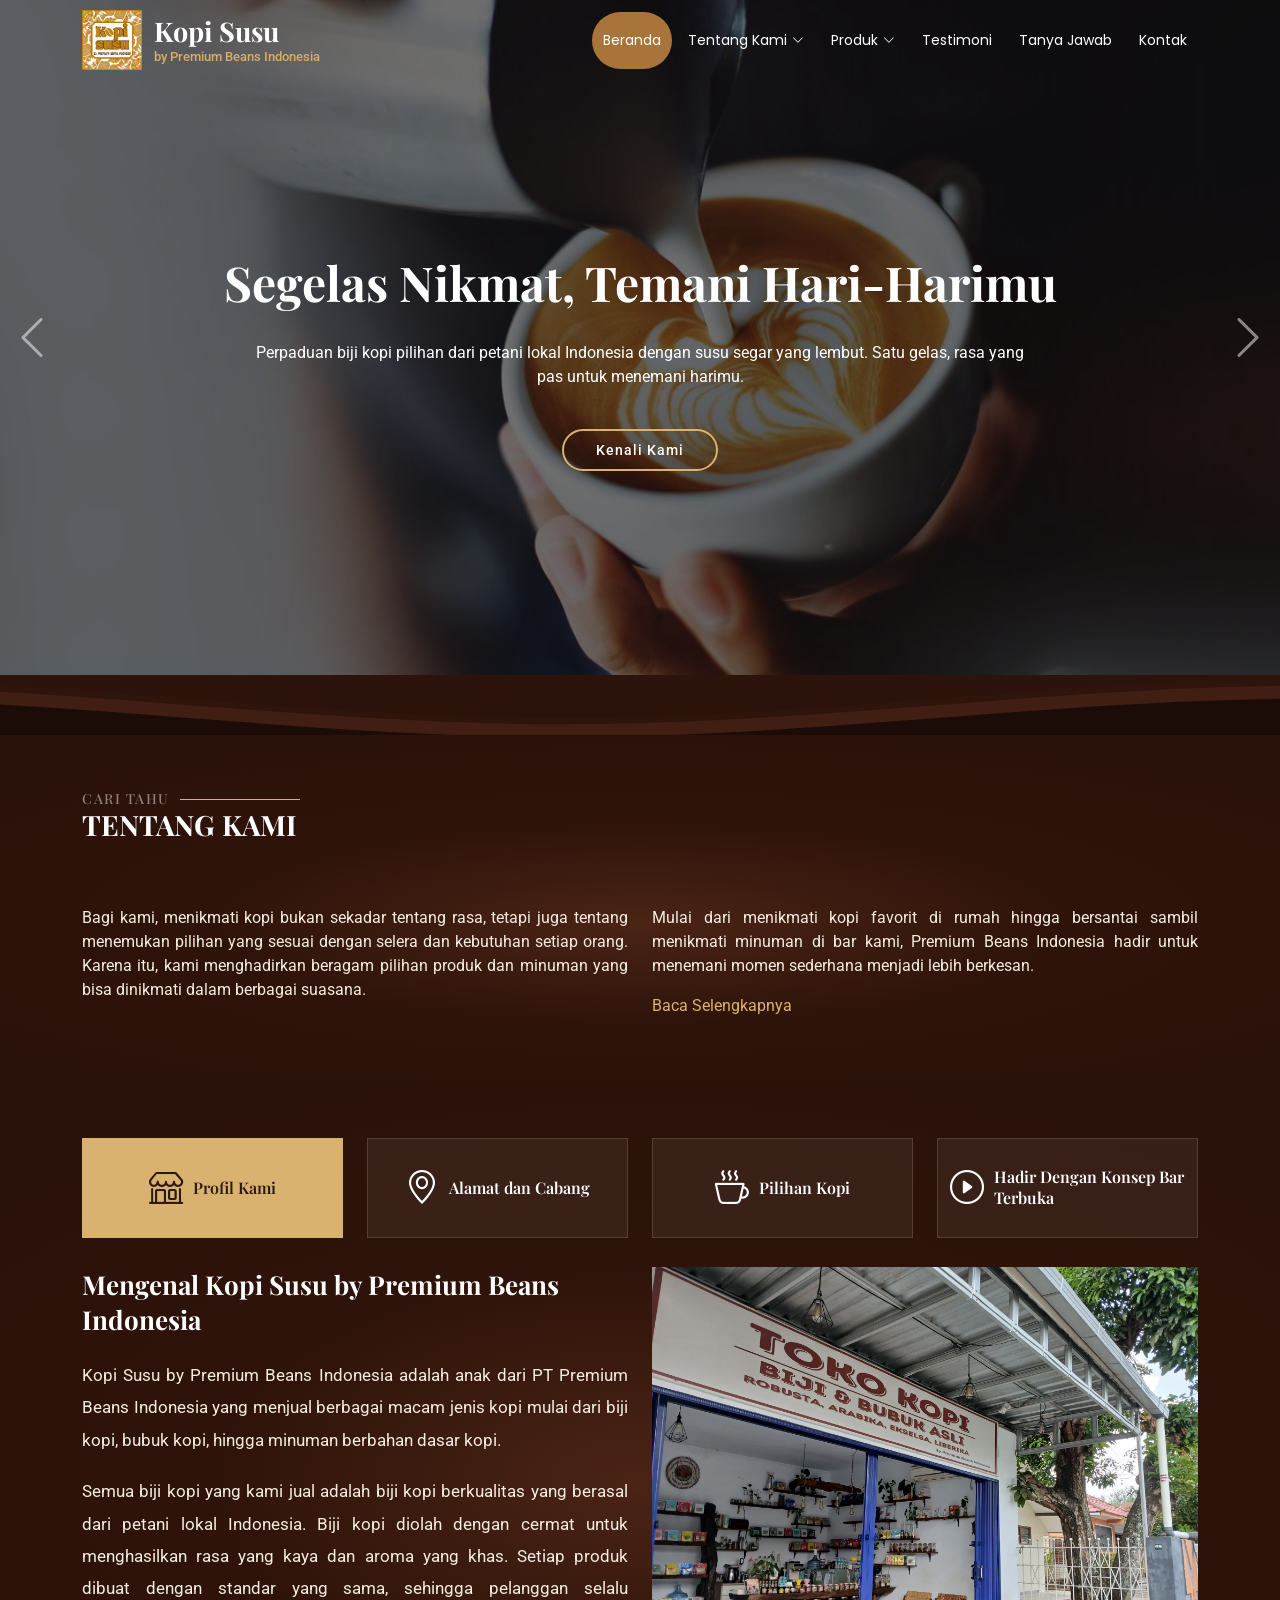
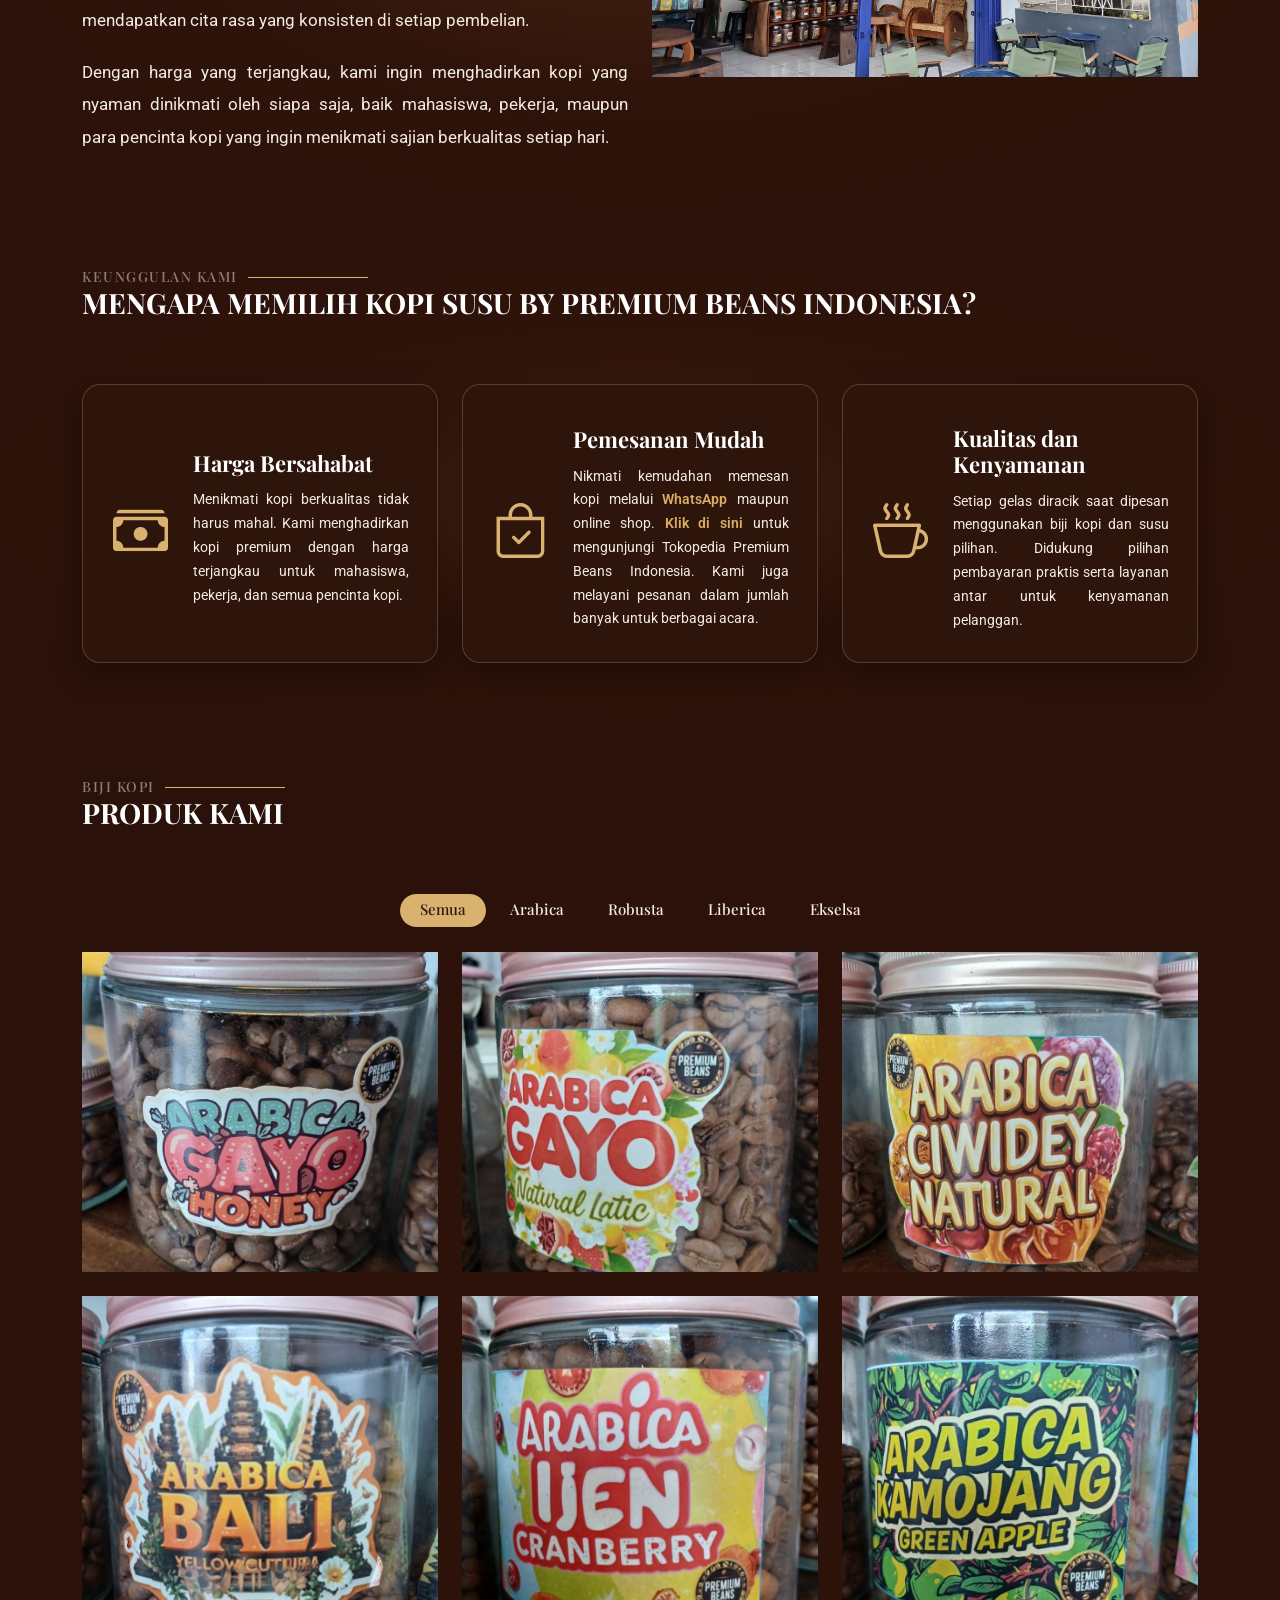
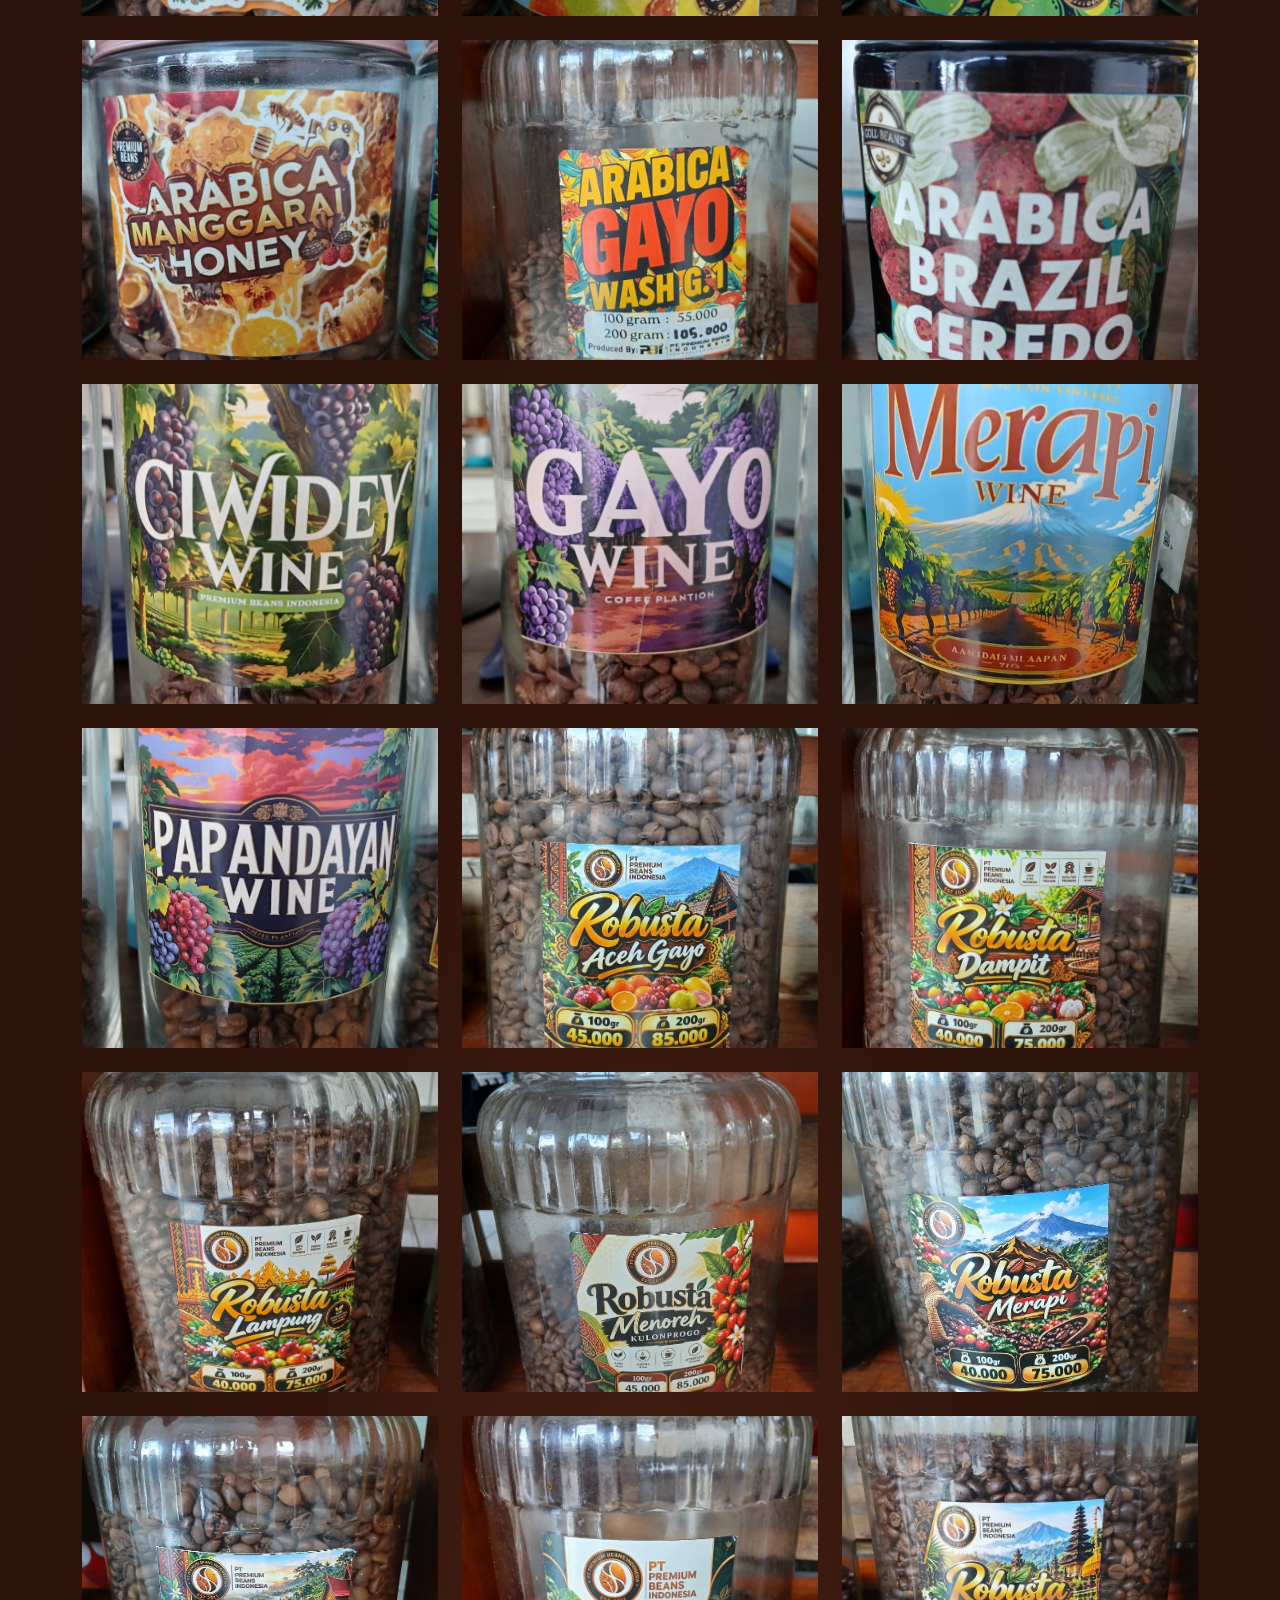
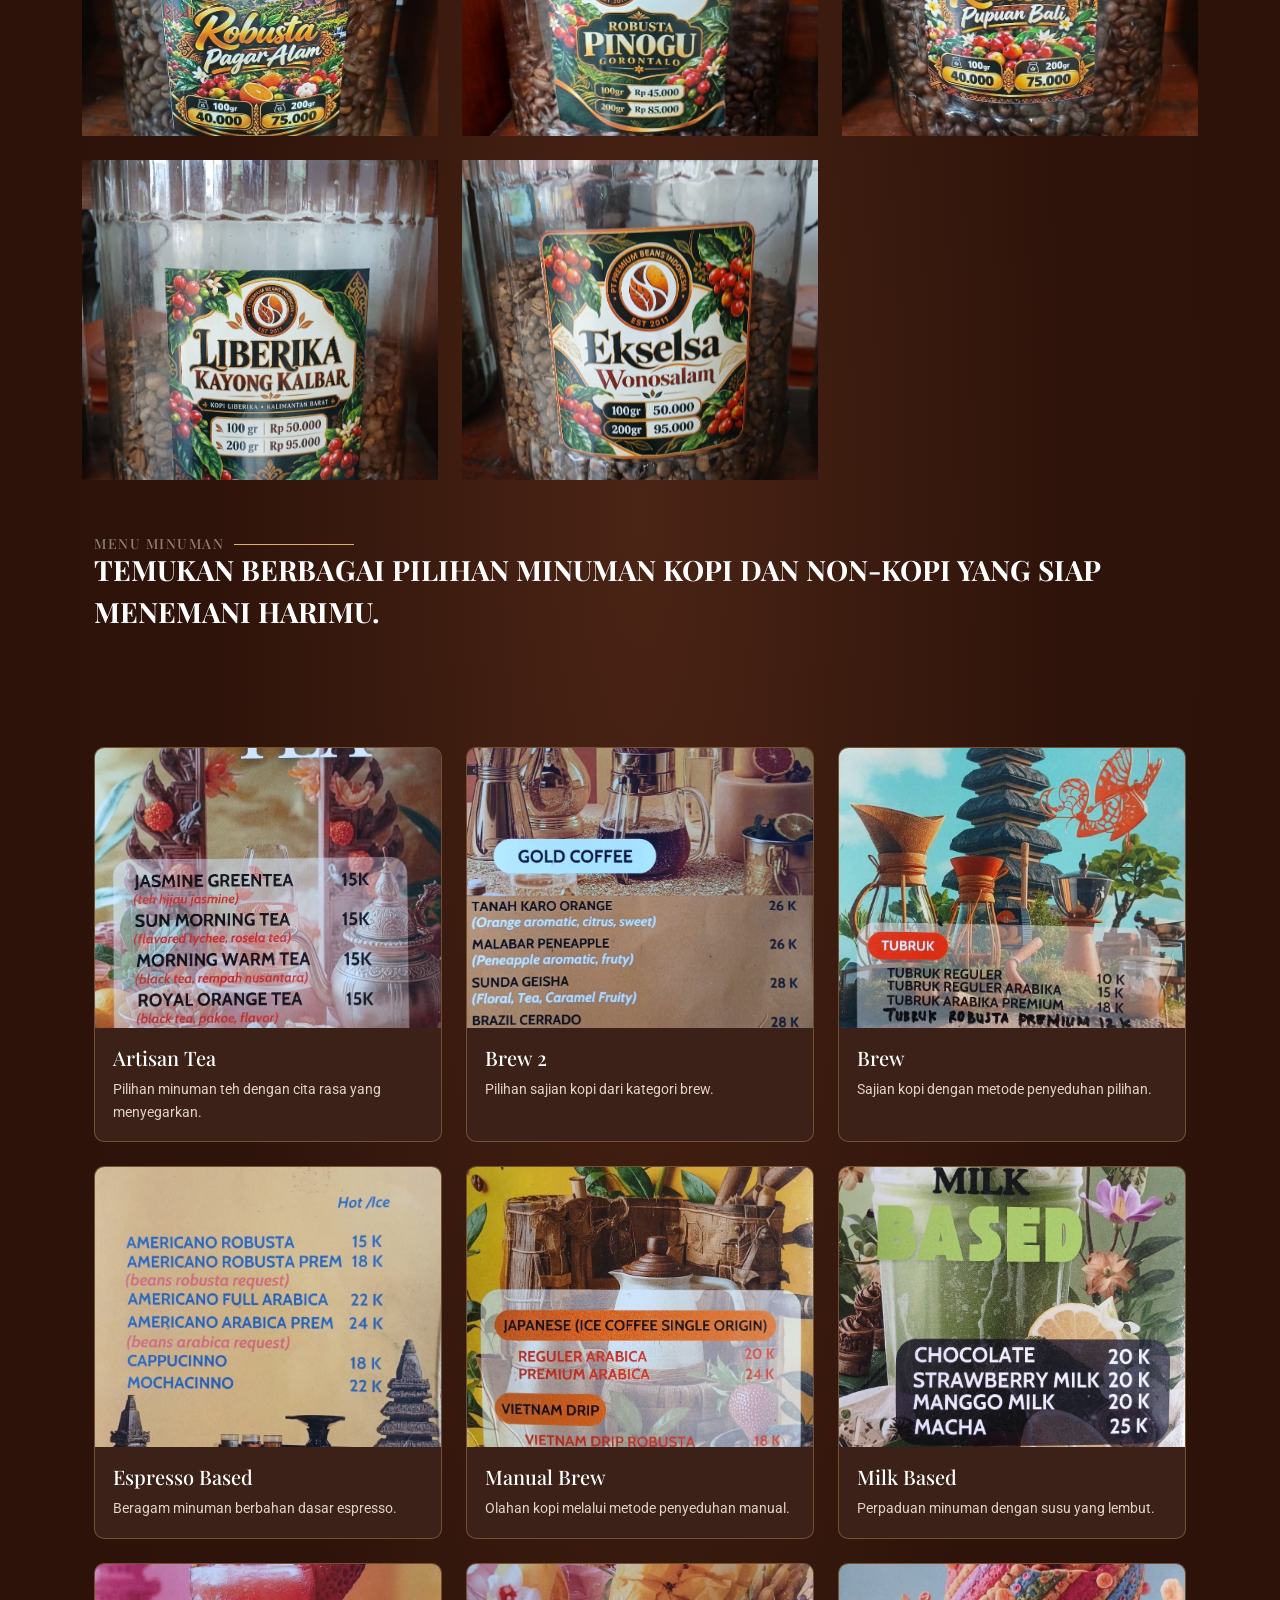
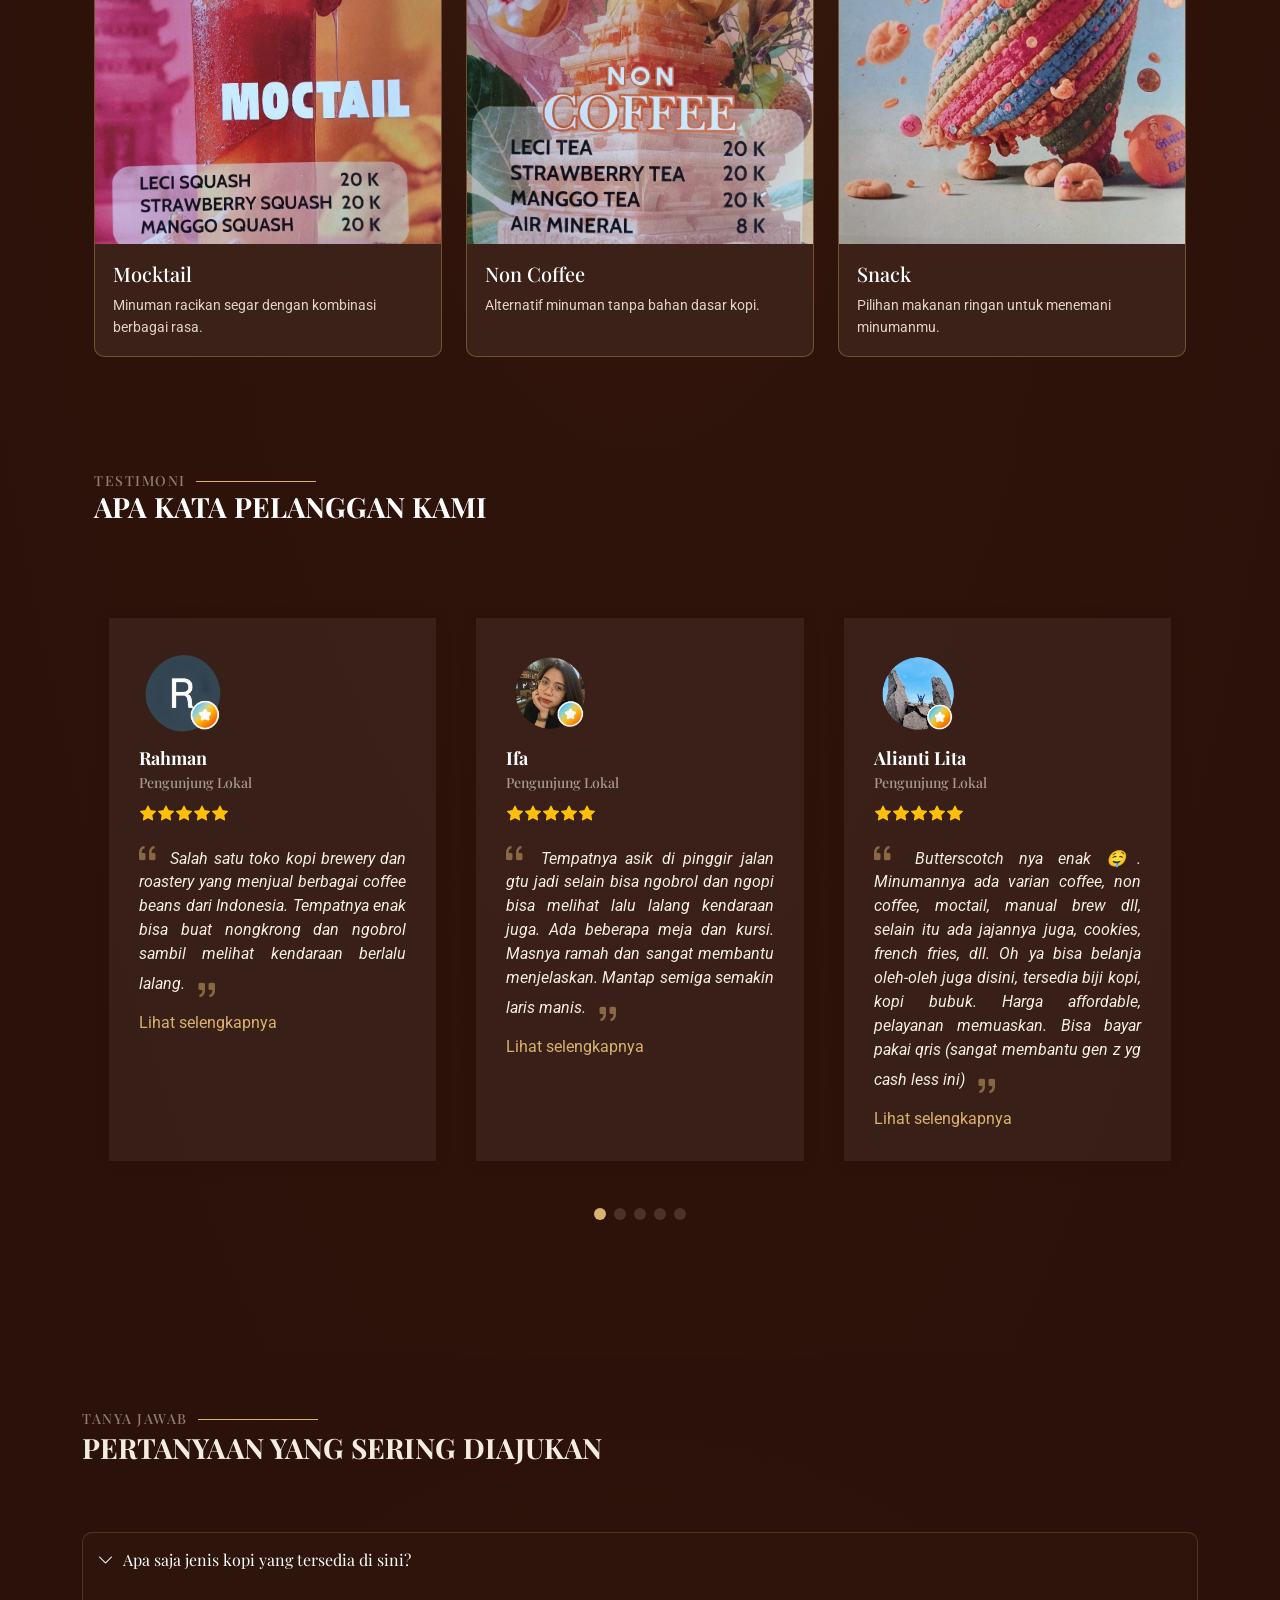
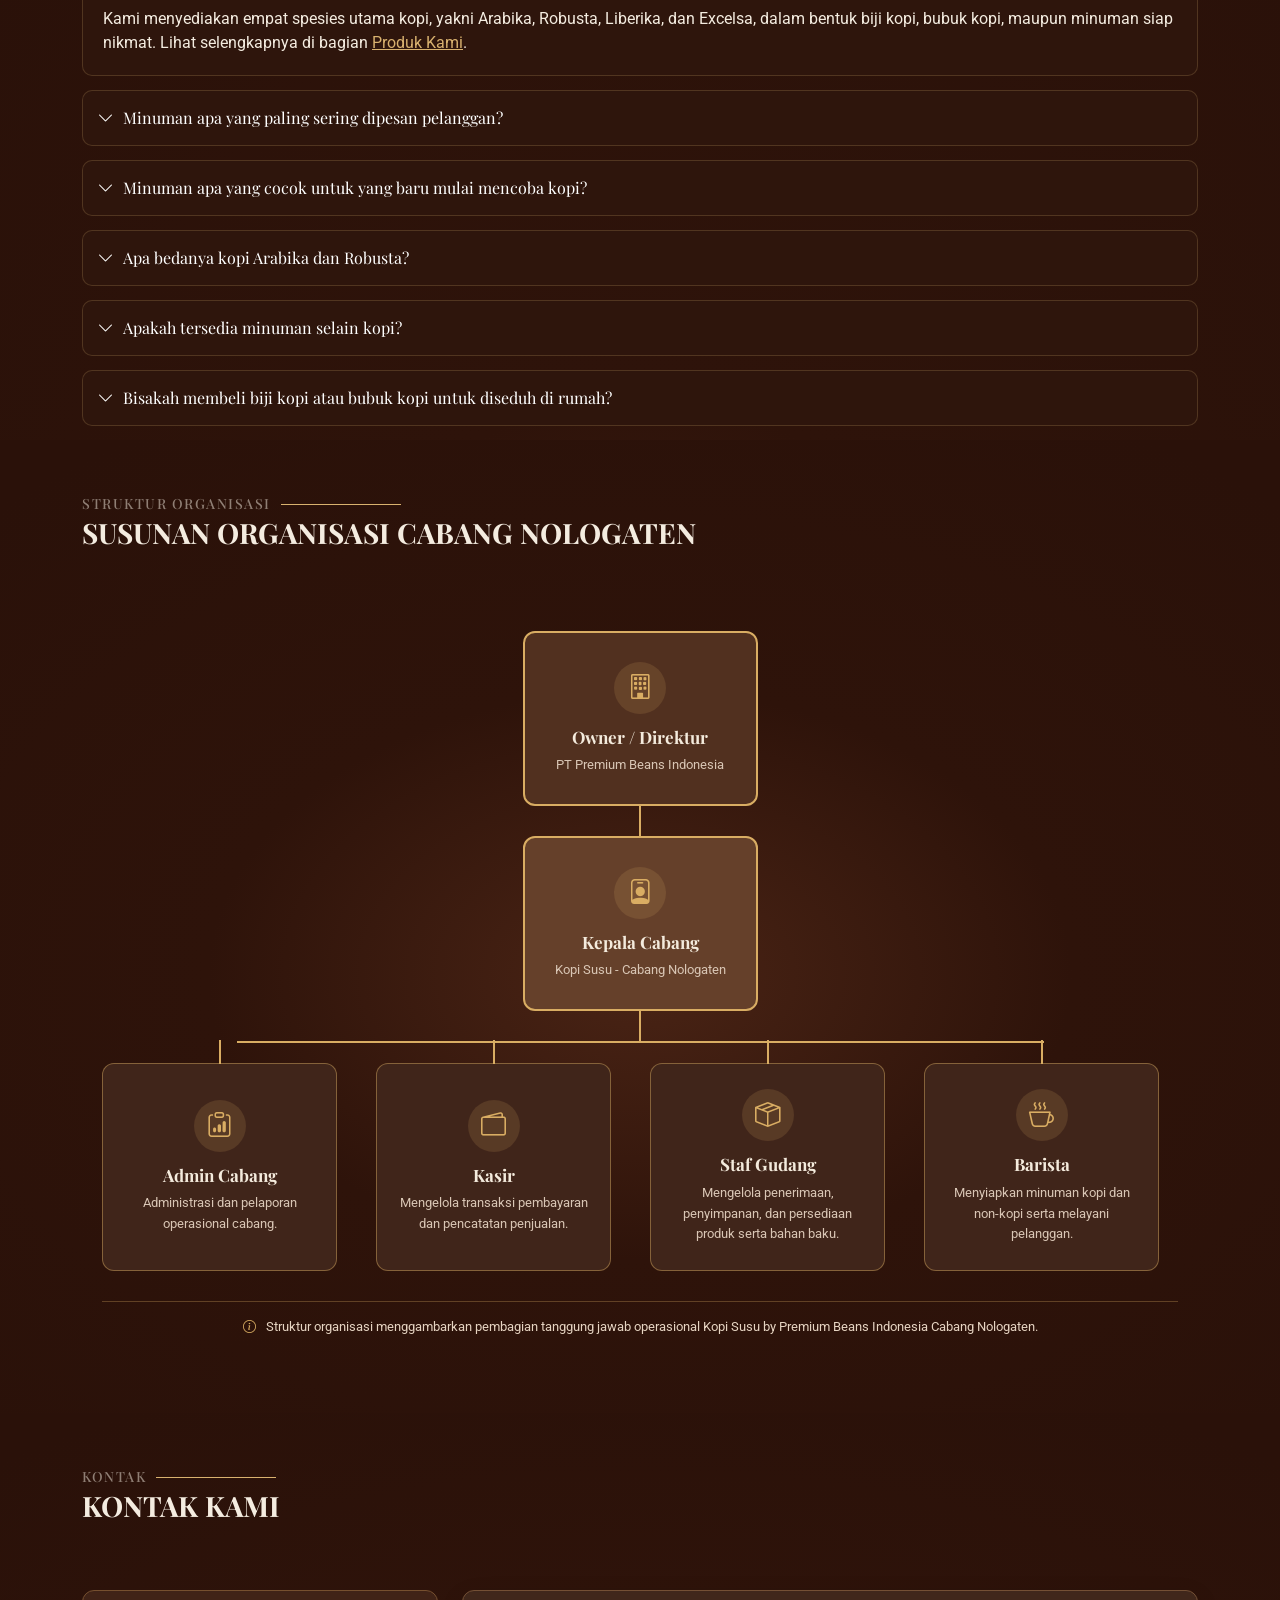
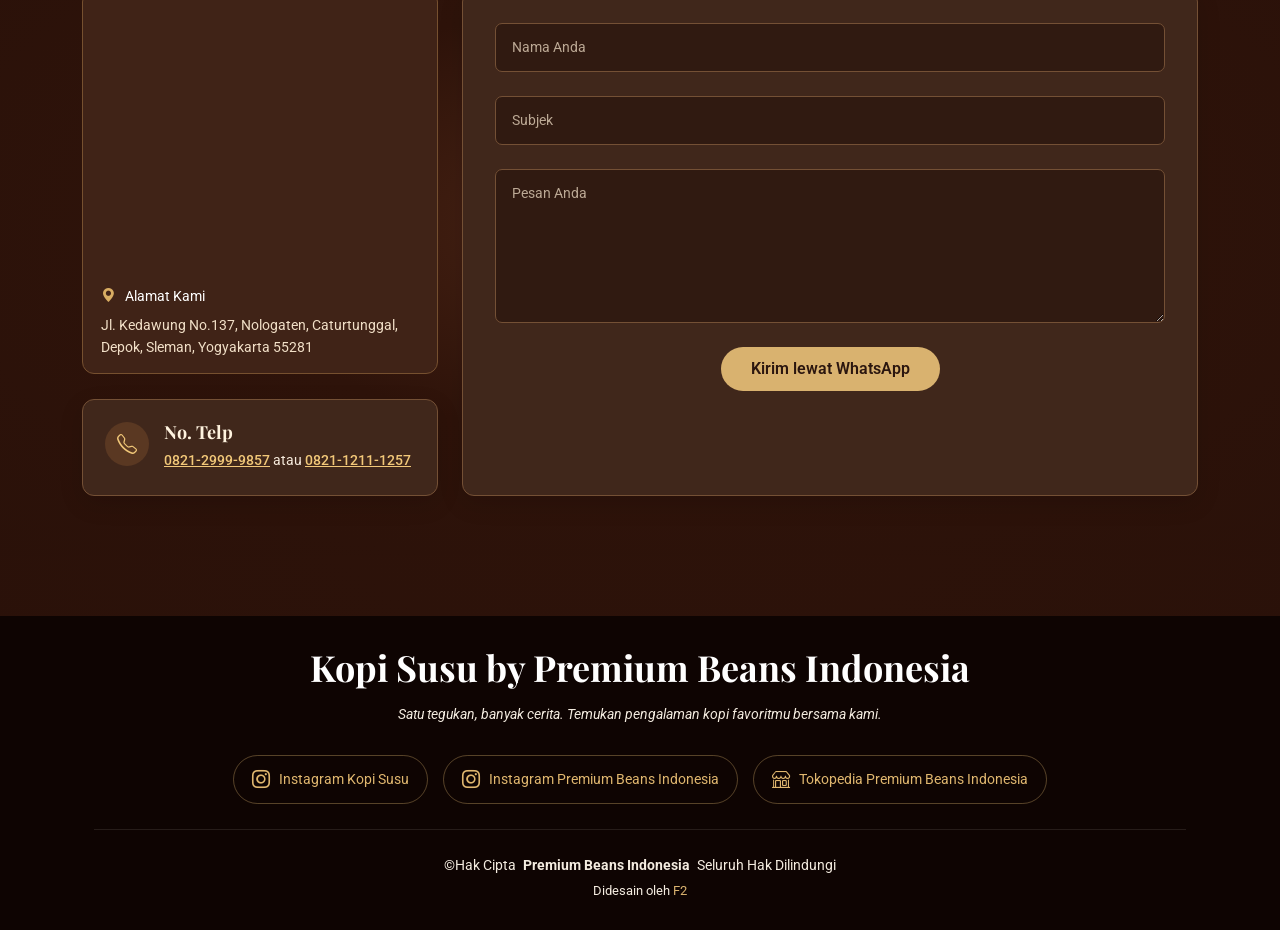
==== index.html @ 63107ed4 "Upload Website Kopi Susu" ====
<!DOCTYPE html>
<html lang="en">

<head>
  <meta charset="utf-8">
  <meta content="width=device-width, initial-scale=1.0" name="viewport">
  <title>Index - Selecao Bootstrap Template</title>
  <meta name="description" content="">
  <meta name="keywords" content="">

  <!-- Favicons -->
  <link href="assets/img/favicon.png" rel="icon">
  <link href="assets/img/apple-touch-icon.png" rel="apple-touch-icon">

  <!-- Fonts -->
  <link href="https://fonts.googleapis.com" rel="preconnect">
  <link href="https://fonts.gstatic.com" rel="preconnect" crossorigin>
  <link href="https://fonts.googleapis.com/css2?family=Roboto:ital,wght@0,100;0,300;0,400;0,500;0,700;0,900;1,100;1,300;1,400;1,500;1,700;1,900&family=Poppins:ital,wght@0,100;0,200;0,300;0,400;0,500;0,600;0,700;0,800;0,900;1,100;1,200;1,300;1,400;1,500;1,600;1,700;1,800;1,900&family=Raleway:ital,wght@0,100;0,200;0,300;0,400;0,500;0,600;0,700;0,800;0,900;1,100;1,200;1,300;1,400;1,500;1,600;1,700;1,800;1,900&display=swap" rel="stylesheet">
  <link href="https://fonts.googleapis.com/css2?family=Playfair+Display:wght@600;700&display=swap" rel="stylesheet">
  <link href="https://fonts.googleapis.com/css2?family=Roboto:wght@300;400;500;700&family=Poppins:wght@300;400;500;600&family=Playfair+Display:wght@600;700&display=swap" rel="stylesheet">

  <!-- Vendor CSS Files -->
  <link href="assets/vendor/bootstrap/css/bootstrap.min.css" rel="stylesheet">
  <link href="assets/vendor/bootstrap-icons/bootstrap-icons.css" rel="stylesheet">
  <link href="assets/vendor/aos/aos.css" rel="stylesheet">
  <link href="assets/vendor/animate.css/animate.min.css" rel="stylesheet">
  <link href="assets/vendor/glightbox/css/glightbox.min.css" rel="stylesheet">
  <link href="assets/vendor/swiper/swiper-bundle.min.css" rel="stylesheet">

  <!-- Main CSS File -->
  <link href="assets/css/main.css" rel="stylesheet">

  <!-- =======================================================
  * Template Name: Selecao
  * Template URL: https://bootstrapmade.com/selecao-bootstrap-template/
  * Updated: Aug 07 2024 with Bootstrap v5.3.3
  * Author: BootstrapMade.com
  * License: https://bootstrapmade.com/license/
  ======================================================== -->
</head>

<body class="index-page">

  <header id="header" class="header d-flex align-items-center fixed-top">
  <div class="container-fluid container-xl position-relative d-flex align-items-center justify-content-between">

        <a href="index.html" class="logo d-flex align-items-center">
            <img src="assets/img/logo kopi susu fix.png" alt="Logo Kopi Susu">

            <div class="brand-text">
                <h1 class="sitename">Kopi Susu</h1>
                <span>by Premium Beans Indonesia</span>
            </div>
        </a>

    
<nav id="navmenu" class="navmenu">

  <ul>

    <!-- BERANDA -->
    <li>
      <a href="#hero" class="active">Beranda</a>
    </li>

    <!-- DROPDOWN TENTANG KAMI -->
    <li class="dropdown">
      <a href="#about">
        <span>Tentang Kami</span>
        <i class="bi bi-chevron-down toggle-dropdown"></i>
      </a>

      <ul>
        <li>
          <a href="index.html#features">Profil</a>
        </li>

        <li>
          <a href="#services">Keunggulan Kami</a>
        </li>

        <li>
          <a href="#team">Tim Kami</a>
        </li>
      </ul>
    </li>

    <!-- DROPDOWN PRODUK -->
    <li class="dropdown">
      <a href="#portfolio">
        <span>Produk</span>
        <i class="bi bi-chevron-down toggle-dropdown"></i>
      </a>

      <ul>
        <li>
          <a href="#portfolio">Biji Kopi</a>
        </li>

        <li>
          <a href="#menu-minuman">Menu Minuman</a>
        </li>
      </ul>
    </li>

    <!-- TESTIMONI -->
    <li>
      <a href="#testimonials">Testimoni</a>
    </li>

    <!-- TANYA JAWAB -->
    <li>
      <a href="#faq">Tanya Jawab</a>
    </li>

    <!-- KONTAK -->
    <li>
      <a href="#contact">Kontak</a>
    </li>

  </ul>

  <i class="mobile-nav-toggle d-xl-none bi bi-list"></i>

</nav>


  </div>
</header>

  <main class="main">

    <!-- Hero Section -->
    <section id="hero" class="hero section dark-background">

      <div id="hero-carousel" data-bs-interval="5000" class=" carousel carousel-fade" data-bs-ride="carousel">

        <!-- Slide 1 -->
<div class="carousel-item active">
  <img src="assets/img/kopi susu.jpg" alt="Kopi susu" class="hero-img">
  <div class="carousel-container">
    <h2 class="animate__animated animate__fadeInDown"><span>Segelas Nikmat, Temani Hari-Harimu</span></h2>
    <p class="animate__animated animate__fadeInUp">Perpaduan biji kopi pilihan dari petani lokal Indonesia dengan susu segar yang lembut. Satu gelas, rasa yang pas untuk menemani harimu.</p>
    <a href="#about" class="btn-get-started animate__animated animate__fadeInUp scrollto">Kenali Kami</a>
  </div>
</div>

<!-- Slide 2 -->
<div class="carousel-item">
  <img src="assets/img/biji kopi pilihan.jpg" alt="Biji kopi" class="hero-img">
  <div class="carousel-container">
    <h2 class="animate__animated animate__fadeInDown">Dari Biji Kopi Pilihan</h2>
    <p class="animate__animated animate__fadeInUp">Kami memilih biji kopi premium, menyangrai dengan hati-hati, dan menyeduhnya segar setiap hari. Rasanya kaya, aromanya harum, harganya tetap bersahabat.</p>
    <a href="#portfolio" class="btn-get-started animate__animated animate__fadeInUp scrollto">Temukan biji kopi favoritmu</a>
  </div>
</div>

<!-- Slide 3 -->
<div class="carousel-item">
  <img src="assets/img/es kopi.jpg" alt="Bubuk kopi" class="hero-img">
  <div class="carousel-container">
    <h2 class="animate__animated animate__fadeInDown">Segar di Setiap Tegukan</h2>
    <p class="animate__animated animate__fadeInUp">Capek, ngantuk, atau butuh teman ngobrol? Kopi susu kami siap menemani. Tersedia juga menu selain kopi.</p>
    <a href="#menu-minuman" class="btn-get-started animate__animated animate__fadeInUp scrollto">Lihat Menu</a>
  </div>
</div>

        <a class="carousel-control-prev" href="#hero-carousel" role="button" data-bs-slide="prev">
          <span class="carousel-control-prev-icon bi bi-chevron-left" aria-hidden="true"></span>
        </a>

        <a class="carousel-control-next" href="#hero-carousel" role="button" data-bs-slide="next">
          <span class="carousel-control-next-icon bi bi-chevron-right" aria-hidden="true"></span>
        </a>

      </div>

      <svg class="hero-waves" xmlns="http://www.w3.org/2000/svg" xmlns:xlink="http://www.w3.org/1999/xlink" viewBox="0 24 150 28 " preserveAspectRatio="none">
        <defs>
          <path id="wave-path" d="M-160 44c30 0 58-18 88-18s 58 18 88 18 58-18 88-18 58 18 88 18 v44h-352z"></path>
        </defs>
        <g class="wave1">
          <use xlink:href="#wave-path" x="50" y="3"></use>
        </g>
        <g class="wave2">
          <use xlink:href="#wave-path" x="50" y="0"></use>
        </g>
        <g class="wave3">
          <use xlink:href="#wave-path" x="50" y="9"></use>
        </g>
      </svg>

    </section><!-- /Hero Section -->

    <!-- About Section -->
    <section id="about" class="about section">

      <!-- Section Title -->
      <div class="container section-title" data-aos="fade-up">
        <h2>Cari tahu</h2>
        <p>Tentang Kami</p>
      </div><!-- End Section Title -->

      <div class="container">

        <div class="row gy-4">

          <div class="col-lg-6 content" data-aos="fade-up" data-aos-delay="100">
            <p>
              Bagi kami, menikmati kopi bukan sekadar tentang rasa, tetapi juga tentang menemukan pilihan yang sesuai dengan selera dan kebutuhan setiap orang. Karena itu, kami menghadirkan beragam pilihan produk dan minuman yang bisa dinikmati dalam berbagai suasana.</p>
          </div>

          <div class="col-lg-6" data-aos="fade-up" data-aos-delay="200">
            <p>Mulai dari menikmati kopi favorit di rumah hingga bersantai sambil menikmati minuman di bar kami, Premium Beans Indonesia hadir untuk menemani momen sederhana menjadi lebih berkesan.</p>
            <a href="#features" class="Baca Selengkapnya"><span>Baca Selengkapnya</span><i class="bi bi-arrow-below"></i></a>
          </div>

        </div>

      </div>

    </section><!-- /About Section -->

    <!-- Features Section -->
    <section id="features" class="features section">

      <div class="container">

        <ul class="nav nav-tabs row  d-flex" data-aos="fade-up" data-aos-delay="100">
          <li class="nav-item col-3">
            <a class="nav-link active show" data-bs-toggle="tab" data-bs-target="#features-tab-1">
              <i class="bi bi-shop"></i>
              <h4 class="d-none d-lg-block">Profil Kami</h4>
            </a>
          </li>
          <li class="nav-item col-3">
            <a class="nav-link" data-bs-toggle="tab" data-bs-target="#features-tab-2">
              <i class="bi bi-geo-alt"></i>
              <h4 class="d-none d-lg-block">Alamat dan Cabang</h4>
            </a>
          </li>
          <li class="nav-item col-3">
            <a class="nav-link" data-bs-toggle="tab" data-bs-target="#features-tab-3">
              <i class="bi bi-cup-hot"></i>
              <h4 class="d-none d-lg-block">Pilihan Kopi</h4>
            </a>
          </li>
          <li class="nav-item col-3">
            <a class="nav-link" data-bs-toggle="tab" data-bs-target="#features-tab-4">
              <i class="bi bi-play-circle"></i>
              <h4 class="d-none d-lg-block">Hadir Dengan Konsep Bar Terbuka</h4>
            </a>
          </li>
        </ul><!-- End Tab Nav -->

        <div class="tab-content" data-aos="fade-up" data-aos-delay="200">

          <div class="tab-pane fade active show" id="features-tab-1">
            <div class="row">
              <div class="col-lg-6 order-2 order-lg-1 mt-3 mt-lg-0">
                <h3>Mengenal Kopi Susu by Premium Beans Indonesia</h3>
                <p>
                  Kopi Susu by Premium Beans Indonesia adalah anak dari PT Premium Beans Indonesia yang menjual berbagai macam jenis kopi mulai dari biji kopi, bubuk kopi, hingga minuman berbahan dasar kopi.
                </p>
                <p>
                  Semua biji kopi yang kami jual adalah biji kopi berkualitas yang berasal dari petani lokal Indonesia. Biji kopi diolah dengan cermat untuk menghasilkan rasa yang kaya dan aroma yang khas. Setiap produk dibuat dengan standar yang sama, sehingga pelanggan selalu mendapatkan cita rasa yang konsisten di setiap pembelian.
                </p>
                <p>
                  Dengan harga yang terjangkau, kami ingin menghadirkan kopi yang nyaman dinikmati oleh siapa saja, baik mahasiswa, pekerja, maupun para pencinta kopi yang ingin menikmati sajian berkualitas setiap hari.
                </p>
              </div>
              <div class="col-lg-6 order-1 order-lg-2 text-center">
                <img src="assets/img/profil umkm.jpg" alt="" class="img-fluid">
              </div>
            </div>
          </div><!-- End Tab Content Item -->

          <div class="tab-pane fade" id="features-tab-2">
            <div class="row">
              <div class="col-lg-6 order-2 order-lg-1 mt-3 mt-lg-0">
                <h3>Cabang Nologaten</h3>
                <p>
                  Gerai Kopi Susu by Premium Beans Indonesia kami memiliki 3 cabang, diantaranya ada di Nologaten, Kasongan, dan Prambanan.
                </p>
                <p>
                  Khusus untuk cabang Nologaten, kami beralamat di Jl. Kedawung No.137, Nologaten, Caturtunggal, Kec. Depok, Kabupaten Sleman, Daerah Istimewa Yogyakarta 55281.
                </p>
                <p>
                  Patokan utama untuk menuju KOPI SUSU By Premium Beans Indonesia cabang Nologaten adalah tepat di depan Gereja Nologaten dan bersebelahan dengan Kampus Marturia (SAK Marturia). Lokasi ini berada di kawasan Nologaten yang terletak di sisi belakang Plaza Ambarrukmo (Amplas).
                </p>
                <p>
                  Kami buka setiap hari pukul 10.00 sampai 22.00 WIB kecuali hari Rabu yang buka lebih awal pukul 09.00 WIB. Anda dapat mencari lokasi kami melalui Google Maps atau <a href="https://maps.app.goo.gl/wgdjheMF222a6Lhp7" target="_blank" rel="noopener">klik di sini</a>.
                </p>
              </div>
              <div class="col-lg-6 order-1 order-lg-2 text-center">
                <img src="assets/img/alamat.jpg" alt="" class="img-fluid feature-img">
              </div>
            </div>
          </div><!-- End Tab Content Item -->

          <div class="tab-pane fade" id="features-tab-3">
            <div class="row">
              <div class="col-lg-6 order-2 order-lg-1 mt-3 mt-lg-0">
                <h3>Berbagai Jenis Kopi Ada Di Sini</h3>
                <p>
                  Kami menyediakan empat spesies utama kopi, yakni Arabika, Robusta, Liberika, dan Excelsa, dengan beragam karakter rasa dari mulai yang ringan dan asam segar sampai yang pekat dan pahit.
                </p>
                <p>
                  Kami memiliki Koleksi kopi asal tunggal (dari satu daerah) yang mencakup berbagai daerah penghasil kopi di Indonesia dengan metode pengolahan bervariasi, seperti proses kering, proses basah, proses madu, hingga fermentasi anggur yang menghasilkan aroma buah-buahan kompleks.
                </p>
                <p>
                  Kami menyediakan campuran biji kopi khusus yang dirancang untuk menghasilkan keseimbangan rasa yang pas saat dipadukan dengan susu maupun dinikmati sebagai espresso murni.
                </p>
              </div>
              <div class="col-lg-6 order-1 order-lg-2 text-center">
                <img src="assets/img/pilihan kopi.jpg" alt="" class="img-fluid">
              </div>
            </div>
          </div><!-- End Tab Content Item -->

          <div class="tab-pane fade" id="features-tab-4">
            <div class="row">
              <div class="col-lg-6 order-2 order-lg-1 mt-3 mt-lg-0">
                <h3>Konsep Bar Terbuka</h3>
                <p>
                  Konsep bar terbuka di cabang Nologaten menghadirkan suasana kedai kopi yang hangat, transparan, dan interaktif, yang mana meja seduh menyatu langsung dengan area pengunjung.
                </p>
                <p>
                  Seluruh proses peracikan mulai dari menimbang biji kopi, menggiling, mengekstraksi espresso, hingga menuang seduhan manual di area slowbar dapat disaksikan secara langsung sambil menikmati aroma kopi segar yang memenuhi ruangan.
                </p>
                <p>
                  Untuk mendukung kenyamanan pengunjung, tersedia pilihan area duduk di dalam ruangan maupun di luar ruangan yang santai, lengkap dengan sofa empuk serta meja yang ergonomis untuk bersantai maupun bekerja (Work From Cafe). Selain itu, fasilitas di sini juga dilengkapi dengan akses Wi-Fi gratis, toilet bersih, serta area parkir gratis untuk pengunjung yang membawa kendaraan.
                </p>
              </div>
              <div class="col-lg-6 order-1 order-lg-2 text-center">
                <a href="assets/img/videografi.mp4" class="glightbox video-thumb" data-type="video" data-source="local">
                  <video src="assets/img/videografi.mp4#t=0.5" preload="metadata" muted playsinline></video>
                  <span class="play-btn"><i class="bi bi-play-fill"></i></span>
                </a>
              </div>
            </div>
          </div><!-- End Tab Content Item -->

        </div>

      </div>

    </section><!-- /Features Section -->

    
<!-- Keunggulan Kami Section -->
<section id="services" class="services section">

  <!-- Section Title -->
  <div class="container section-title" data-aos="fade-up">
    <h2>Keunggulan Kami</h2>
    <p>Mengapa Memilih Kopi Susu by Premium Beans Indonesia?</p>
  </div>

  <div class="container">
    <div class="row gy-4">

      <!-- Kartu 1 -->
      <div class="col-lg-4 col-md-6" data-aos="fade-up" data-aos-delay="100">
        <div class="service-item position-relative">
          <div class="icon">
            <i class="bi bi-cash-stack" style="color: #D9AD63;"></i>
          </div>
          <h3>Harga Bersahabat</h3>
          <p>
            Menikmati kopi berkualitas tidak harus mahal.
            Kami menghadirkan kopi premium dengan harga
            terjangkau untuk mahasiswa, pekerja, dan semua
            pencinta kopi.
          </p>
        </div>
      </div>

      <!-- Kartu 2 -->
      <div class="col-lg-4 col-md-6" data-aos="fade-up" data-aos-delay="200">
        <div class="service-item position-relative">
          <div class="icon">
            <i class="bi bi-bag-check" style="color: #D9AD63;"></i>
          </div>
          <h3>Pemesanan Mudah</h3>       
          <p>
            Nikmati kemudahan memesan kopi melalui
            <a href="index.html#contact" class="text-link">
              WhatsApp
            </a>
            maupun online shop.
            <a href="https://www.tokopedia.com/premiumbeansindones"
              target="_blank"
              rel="noopener noreferrer"
              class="text-link">
              Klik di sini
            </a>
            untuk mengunjungi Tokopedia Premium Beans Indonesia.
            Kami juga melayani pesanan dalam jumlah banyak
            untuk berbagai acara.
          </p>
        </div>
      </div>

      <!-- Kartu 3 -->
      <div class="col-lg-4 col-md-6" data-aos="fade-up" data-aos-delay="300">
        <div class="service-item position-relative">
          <div class="icon">
            <i class="bi bi-cup-hot" style="color: #D9AD63;"></i>
          </div>
          <h3>Kualitas dan Kenyamanan</h3>
          <p>
            Setiap gelas diracik saat dipesan menggunakan
            biji kopi dan susu pilihan. Didukung pilihan
            pembayaran praktis serta layanan antar untuk
            kenyamanan pelanggan.
          </p>
        </div>
      </div>

    </div>
  </div>

</section><!-- End Keunggulan Kami Section -->


    <!-- Portfolio Section -->
    <section id="portfolio" class="portfolio section">

      <!-- Section Title -->
      <div class="container section-title" data-aos="fade-up">
        <h2>Biji Kopi</h2>
        <p>Produk Kami</p>
      </div><!-- End Section Title -->

      <div class="container">

        <div class="isotope-layout" data-default-filter="*" data-layout="masonry" data-sort="original-order">
          
        <!-- FILTER KATEGORI -->
        <ul class="portfolio-filters isotope-filters"
            data-aos="fade-up" data-aos-delay="100">

          <li data-filter="*" class="filter-active">Semua</li>
          <li data-filter=".filter-arabica">Arabica</li>
          <li data-filter=".filter-robusta">Robusta</li>
          <li data-filter=".filter-liberica">Liberica</li>
          <li data-filter=".filter-excelsa">Ekselsa</li>

        </ul>


<!-- KATALOG PRODUK -->
<div class="row gy-4 isotope-container"
     data-aos="fade-up" data-aos-delay="200">

  <!-- ================= ARABICA ================= -->

  <!-- 1. Arabica Gayo Honey -->
  <div class="col-lg-4 col-md-6 portfolio-item isotope-item filter-arabica">
    <img src="assets/img/produk/arabica gayo honey.jpg" class="img-fluid" alt="Arabica Gayo Honey">
    <div class="portfolio-info">
      <h4>Arabica Gayo Honey</h4>
      <p>Biji kopi Arabika asal Gayo dengan varian Honey.</p>
      <a href="assets/img/produk/arabica gayo honey.jpg" title="Arabica Gayo Honey" data-gallery="portfolio-gallery" class="glightbox preview-link"><i class="bi bi-zoom-in"></i></a>
    </div>
  </div>

  <!-- 2. Arabica Gayo Natural Latte -->
  <div class="col-lg-4 col-md-6 portfolio-item isotope-item filter-arabica">
    <img src="assets/img/produk/arabica gayo natural latte.jpg" class="img-fluid" alt="Arabica Gayo Natural Latte">
    <div class="portfolio-info">
      <h4>Arabica Gayo Natural Latte</h4>
      <p>Biji kopi Arabika asal Gayo dengan varian Natural Latte.</p>
      <a href="assets/img/produk/arabica gayo natural latte.jpg" title="Arabica Gayo Natural Latte" data-gallery="portfolio-gallery" class="glightbox preview-link"><i class="bi bi-zoom-in"></i></a>
    </div>
  </div>

  <!-- 3. Arabica Ciwidey Natural -->
  <div class="col-lg-4 col-md-6 portfolio-item isotope-item filter-arabica">
    <img src="assets/img/produk/arabica ciwidey natural.jpg" class="img-fluid" alt="Arabica Ciwidey Natural">
    <div class="portfolio-info">
      <h4>Arabica Ciwidey Natural</h4>
      <p>Biji kopi Arabika asal Ciwidey dengan varian Natural.</p>
      <a href="assets/img/produk/arabica ciwidey natural.jpg" title="Arabica Ciwidey Natural" data-gallery="portfolio-gallery" class="glightbox preview-link"><i class="bi bi-zoom-in"></i></a>
    </div>
  </div>

  <!-- 4. Arabica Bali -->
  <div class="col-lg-4 col-md-6 portfolio-item isotope-item filter-arabica">
    <img src="assets/img/produk/arabica bali.jpg" class="img-fluid" alt="Arabica Bali">
    <div class="portfolio-info">
      <h4>Arabica Bali</h4>
      <p>Biji kopi Arabika pilihan yang berasal dari Bali.</p>
      <a href="assets/img/produk/arabica bali.jpg" title="Arabica Bali" data-gallery="portfolio-gallery" class="glightbox preview-link"><i class="bi bi-zoom-in"></i></a>
    </div>
  </div>

  <!-- 5. Arabica Ijen Cranberry -->
  <div class="col-lg-4 col-md-6 portfolio-item isotope-item filter-arabica">
    <img src="assets/img/produk/arabica ijen cranberry.jpg" class="img-fluid" alt="Arabica Ijen Cranberry">
    <div class="portfolio-info">
      <h4>Arabica Ijen Cranberry</h4>
      <p>Biji kopi Arabika asal Ijen dengan varian Cranberry.</p>
      <a href="assets/img/produk/arabica ijen cranberry.jpg" title="Arabica Ijen Cranberry" data-gallery="portfolio-gallery" class="glightbox preview-link"><i class="bi bi-zoom-in"></i></a>
    </div>
  </div>

  <!-- 6. Arabica Kamojang -->
  <div class="col-lg-4 col-md-6 portfolio-item isotope-item filter-arabica">
    <img src="assets/img/produk/arabica kamojang.jpg" class="img-fluid" alt="Arabica Kamojang">
    <div class="portfolio-info">
      <h4>Arabica Kamojang</h4>
      <p>Biji kopi Arabika pilihan yang berasal dari Kamojang.</p>
      <a href="assets/img/produk/arabica kamojang.jpg" title="Arabica Kamojang" data-gallery="portfolio-gallery" class="glightbox preview-link"><i class="bi bi-zoom-in"></i></a>
    </div>
  </div>

  <!-- 7. Arabica Manggarai Honey -->
  <div class="col-lg-4 col-md-6 portfolio-item isotope-item filter-arabica">
    <img src="assets/img/produk/arabica manggarai honey.jpg" class="img-fluid" alt="Arabica Manggarai Honey">
    <div class="portfolio-info">
      <h4>Arabica Manggarai Honey</h4>
      <p>Biji kopi Arabika asal Manggarai dengan varian Honey.</p>
      <a href="assets/img/produk/arabica manggarai honey.jpg" title="Arabica Manggarai Honey" data-gallery="portfolio-gallery" class="glightbox preview-link"><i class="bi bi-zoom-in"></i></a>
    </div>
  </div>

  <!-- 8. Arabica Gayo Wash G.1 -->
  <div class="col-lg-4 col-md-6 portfolio-item isotope-item filter-arabica">
    <img src="assets/img/produk/arabika gayo.jpg" class="img-fluid" alt="Arabica Gayo Wash G.1">
    <div class="portfolio-info">
      <h4>Arabica Gayo Wash G.1</h4>
      <p>Biji kopi Arabika asal Gayo dengan varian Wash G.1.</p>
      <a href="assets/img/produk/arabika gayo.jpg" title="Arabica Gayo Wash G.1" data-gallery="portfolio-gallery" class="glightbox preview-link"><i class="bi bi-zoom-in"></i></a>
    </div>
  </div>

  <!-- 9. Arabica Brazil Ceredo -->
  <div class="col-lg-4 col-md-6 portfolio-item isotope-item filter-arabica">
    <img src="assets/img/produk/arabica brazil ceredo.jpg" class="img-fluid" alt="Arabica Brazil Ceredo">
    <div class="portfolio-info">
      <h4>Arabica Brazil Ceredo</h4>
      <p>Biji kopi Arabika asal Brasil dengan varian Ceredo.</p>
      <a href="assets/img/produk/arabica brazil ceredo.jpg" title="Arabica Brazil Ceredo" data-gallery="portfolio-gallery" class="glightbox preview-link"><i class="bi bi-zoom-in"></i></a>
    </div>
  </div>

  <!-- 10. Arabica Ciwidey Wine -->
  <div class="col-lg-4 col-md-6 portfolio-item isotope-item filter-arabica">
    <img src="assets/img/produk/ciwidey wine.jpg" class="img-fluid" alt="Ciwidey Wine">
    <div class="portfolio-info">
      <h4>Arabica Ciwidey Wine</h4>
      <p>Biji kopi Arabika asal Ciwidey dengan varian Wine.</p>
      <a href="assets/img/produk/ciwidey wine.jpg" title="Arabica Ciwidey Wine" data-gallery="portfolio-gallery" class="glightbox preview-link"><i class="bi bi-zoom-in"></i></a>
    </div>
  </div>

  <!-- 11. Arabica Gayo Wine -->
  <div class="col-lg-4 col-md-6 portfolio-item isotope-item filter-arabica">
    <img src="assets/img/produk/gayo wine.jpg" class="img-fluid" alt="Gayo Wine">
    <div class="portfolio-info">
      <h4>Arabica Gayo Wine</h4>
      <p>Biji kopi Arabika asal Gayo dengan varian Wine.</p>
      <a href="assets/img/produk/gayo wine.jpg" title="Arabica Gayo Wine" data-gallery="portfolio-gallery" class="glightbox preview-link"><i class="bi bi-zoom-in"></i></a>
    </div>
  </div>

  <!-- 12. Arabica Merapi Wine -->
  <div class="col-lg-4 col-md-6 portfolio-item isotope-item filter-arabica">
    <img src="assets/img/produk/merapi wine.jpg" class="img-fluid" alt="Merapi Wine">
    <div class="portfolio-info">
      <h4>Arabica Merapi Wine</h4>
      <p>Biji kopi Arabika asal Merapi dengan varian Wine.</p>
      <a href="assets/img/produk/merapi wine.jpg" title="Arabica Merapi Wine" data-gallery="portfolio-gallery" class="glightbox preview-link"><i class="bi bi-zoom-in"></i></a>
    </div>
  </div>

  <!-- 13. Arabica Papandayan Wine -->
  <div class="col-lg-4 col-md-6 portfolio-item isotope-item filter-arabica">
    <img src="assets/img/produk/papandayan wine.jpg" class="img-fluid" alt="Papandayan Wine">
    <div class="portfolio-info">
      <h4>Arabica Papandayan Wine</h4>
      <p>Biji kopi Arabika asal Papandayan dengan varian Wine.</p>
      <a href="assets/img/produk/papandayan wine.jpg" title="Arabica Papandayan Wine" data-gallery="portfolio-gallery" class="glightbox preview-link"><i class="bi bi-zoom-in"></i></a>
    </div>
  </div>


  <!-- ================= ROBUSTA ================= -->

  <!-- 14. Robusta Aceh Gayo -->
  <div class="col-lg-4 col-md-6 portfolio-item isotope-item filter-robusta">
    <img src="assets/img/produk/robusta aceh gayo.jpg" class="img-fluid" alt="Robusta Aceh Gayo">
    <div class="portfolio-info">
      <h4>Robusta Aceh Gayo</h4>
      <p>Biji kopi Robusta asal Aceh dengan varian Gayo.</p>
      <a href="assets/img/produk/robusta aceh gayo.jpg" title="Robusta Aceh Gayo" data-gallery="portfolio-gallery" class="glightbox preview-link"><i class="bi bi-zoom-in"></i></a>
    </div>
  </div>

  <!-- 15. Robusta Dampit -->
  <div class="col-lg-4 col-md-6 portfolio-item isotope-item filter-robusta">
    <img src="assets/img/produk/robusta dampit.jpg" class="img-fluid" alt="Robusta Dampit">
    <div class="portfolio-info">
      <h4>Robusta Dampit</h4>
      <p>Biji kopi Robusta yang berasal dari Dampit.</p>
      <a href="assets/img/produk/robusta dampit.jpg" title="Robusta Dampit" data-gallery="portfolio-gallery" class="glightbox preview-link"><i class="bi bi-zoom-in"></i></a>
    </div>
  </div>

  <!-- 16. Robusta Lampung -->
  <div class="col-lg-4 col-md-6 portfolio-item isotope-item filter-robusta">
    <img src="assets/img/produk/robusta lampung.jpg" class="img-fluid" alt="Robusta Lampung">
    <div class="portfolio-info">
      <h4>Robusta Lampung</h4>
      <p>Biji kopi Robusta pilihan yang berasal dari Lampung.</p>
      <a href="assets/img/produk/robusta lampung.jpg" title="Robusta Lampung" data-gallery="portfolio-gallery" class="glightbox preview-link"><i class="bi bi-zoom-in"></i></a>
    </div>
  </div>

  <!-- 17. Robusta Menoreh -->
  <div class="col-lg-4 col-md-6 portfolio-item isotope-item filter-robusta">
    <img src="assets/img/produk/robusta menoreh.jpg" class="img-fluid" alt="Robusta Menoreh">
    <div class="portfolio-info">
      <h4>Robusta Menoreh</h4>
      <p>Biji kopi Robusta yang berasal dari kawasan Menoreh.</p>
      <a href="assets/img/produk/robusta menoreh.jpg" title="Robusta Menoreh" data-gallery="portfolio-gallery" class="glightbox preview-link"><i class="bi bi-zoom-in"></i></a>
    </div>
  </div>

  <!-- 18. Robusta Merapi -->
  <div class="col-lg-4 col-md-6 portfolio-item isotope-item filter-robusta">
    <img src="assets/img/produk/robusta merapi.jpg" class="img-fluid" alt="Robusta Merapi">
    <div class="portfolio-info">
      <h4>Robusta Merapi</h4>
      <p>Biji kopi Robusta asal kawasan Merapi.</p>
      <a href="assets/img/produk/robusta merapi.jpg" title="Robusta Merapi" data-gallery="portfolio-gallery" class="glightbox preview-link"><i class="bi bi-zoom-in"></i></a>
    </div>
  </div>

  <!-- 19. Robusta Pagar Alam -->
  <div class="col-lg-4 col-md-6 portfolio-item isotope-item filter-robusta">
    <img src="assets/img/produk/robusta pagar alam.jpg" class="img-fluid" alt="Robusta Pagar Alam">
    <div class="portfolio-info">
      <h4>Robusta Pagar Alam</h4>
      <p>Biji kopi Robusta yang berasal dari Pagar Alam.</p>
      <a href="assets/img/produk/robusta pagar alam.jpg" title="Robusta Pagar Alam" data-gallery="portfolio-gallery" class="glightbox preview-link"><i class="bi bi-zoom-in"></i></a>
    </div>
  </div>

  <!-- 20. Robusta Pinogu -->
  <div class="col-lg-4 col-md-6 portfolio-item isotope-item filter-robusta">
    <img src="assets/img/produk/robusta pinogu.jpg" class="img-fluid" alt="Robusta Pinogu">
    <div class="portfolio-info">
      <h4>Robusta Pinogu</h4>
      <p>Biji kopi Robusta yang berasal dari Pinogu.</p>
      <a href="assets/img/produk/robusta pinogu.jpg" title="Robusta Pinogu" data-gallery="portfolio-gallery" class="glightbox preview-link"><i class="bi bi-zoom-in"></i></a>
    </div>
  </div>

  <!-- 21. Robusta Pupuan Bali -->
  <div class="col-lg-4 col-md-6 portfolio-item isotope-item filter-robusta">
    <img src="assets/img/produk/robusta pupuan bali.jpg" class="img-fluid" alt="Robusta Pupuan Bali">
    <div class="portfolio-info">
      <h4>Robusta Pupuan Bali</h4>
      <p>Biji kopi Robusta yang berasal dari Pupuan, Bali.</p>
      <a href="assets/img/produk/robusta pupuan bali.jpg" title="Robusta Pupuan Bali" data-gallery="portfolio-gallery" class="glightbox preview-link"><i class="bi bi-zoom-in"></i></a>
    </div>
  </div>


  <!-- ================= LIBERICA ================= -->

  <!-- 22. Liberica Kayong Kalbar -->
  <div class="col-lg-4 col-md-6 portfolio-item isotope-item filter-liberica">
    <img src="assets/img/produk/liberika kayong kalbar.jpg" class="img-fluid" alt="Liberica Kayong Kalbar">
    <div class="portfolio-info">
      <h4>Liberica Kayong Kalbar</h4>
      <p>Biji kopi Liberika yang berasal dari Kayong, Kalimantan Barat.</p>
      <a href="assets/img/produk/liberika kayong kalbar.jpg" title="Liberica Kayong Kalbar" data-gallery="portfolio-gallery" class="glightbox preview-link"><i class="bi bi-zoom-in"></i></a>
    </div>
  </div>
 
<!-- EXCELSA -->
<div class="col-lg-4 col-md-6 portfolio-item isotope-item filter-excelsa">
  <img src="assets/img/produk/ekselsa wonosalam.jpg"
       class="img-fluid" alt="Excelsa Wonosalam">

  <div class="portfolio-info">
    <h4>Excelsa Wonosalam</h4>
    <p>Biji kopi Excelsa pilihan yang berasal dari Wonosalam.</p>

    <a href="assets/img/produk/ekselsa wonosalam.jpg"
       title="Excelsa Wonosalam"
       data-gallery="portfolio-gallery"
       class="glightbox preview-link">
      <i class="bi bi-zoom-in"></i>
    </a>
  </div>
</div>
</div>

<!-- MENU MINUMAN -->
<section id="menu-minuman" class="menu-section">
  <div class="container">

    <div class="section-title">
      <h2>Menu Minuman</h2>
      <p>Temukan berbagai pilihan minuman kopi dan non-kopi yang siap menemani harimu.</p>
    </div>

    <div class="row gy-4 menu-gallery">

      <!-- ARTISAN TEA -->
      <div class="col-lg-4 col-md-6">
        <div class="menu-card">
          <a href="assets/img/menu/artisan tea.jpg"
             class="glightbox"
             data-gallery="menu-gallery">
            <img src="assets/img/menu/artisan tea.jpg"
                 alt="Artisan Tea">
          </a>
          <div class="menu-info">
            <h4>Artisan Tea</h4>
            <p>Pilihan minuman teh dengan cita rasa yang menyegarkan.</p>
          </div>
        </div>
      </div>

      <!-- BREW 2 -->
      <div class="col-lg-4 col-md-6">
        <div class="menu-card">
          <a href="assets/img/menu/brew 2.jpg"
             class="glightbox"
             data-gallery="menu-gallery">
            <img src="assets/img/menu/brew 2.jpg" alt="Brew 2">
          </a>
          <div class="menu-info">
            <h4>Brew 2</h4>
            <p>Pilihan sajian kopi dari kategori brew.</p>
          </div>
        </div>
      </div>

      <!-- BREW -->
      <div class="col-lg-4 col-md-6">
        <div class="menu-card">
          <a href="assets/img/menu/brew.jpg"
             class="glightbox"
             data-gallery="menu-gallery">
            <img src="assets/img/menu/brew.jpg" alt="Brew">
          </a>
          <div class="menu-info">
            <h4>Brew</h4>
            <p>Sajian kopi dengan metode penyeduhan pilihan.</p>
          </div>
        </div>
      </div>

      <!-- ESPRESSO BASED -->
      <div class="col-lg-4 col-md-6">
        <div class="menu-card">
          <a href="assets/img/menu/espresso based.jpg"
             class="glightbox"
             data-gallery="menu-gallery">
            <img src="assets/img/menu/esspresso based.jpg" alt="Espresso Based">
          </a>
          <div class="menu-info">
            <h4>Espresso Based</h4>
            <p>Beragam minuman berbahan dasar espresso.</p>
          </div>
        </div>
      </div>

      <!-- MANUAL BREW -->
      <div class="col-lg-4 col-md-6">
        <div class="menu-card">
          <a href="assets/img/menu/manual brew.jpg"
             class="glightbox"
             data-gallery="menu-gallery">
            <img src="assets/img/menu/manual brew.jpg" alt="Manual Brew">
          </a>
          <div class="menu-info">
            <h4>Manual Brew</h4>
            <p>Olahan kopi melalui metode penyeduhan manual.</p>
          </div>
        </div>
      </div>

      <!-- MILK BASED -->
      <div class="col-lg-4 col-md-6">
        <div class="menu-card">
          <a href="assets/img/menu/milk based.jpg"
             class="glightbox"
             data-gallery="menu-gallery">
            <img src="assets/img/menu/milk based.jpg" alt="Milk Based">
          </a>
          <div class="menu-info">
            <h4>Milk Based</h4>
            <p>Perpaduan minuman dengan susu yang lembut.</p>
          </div>
        </div>
      </div>

      <!-- MOCKTAIL -->
      <div class="col-lg-4 col-md-6">
        <div class="menu-card">
          <a href="assets/img/menu/moctail.jpg"
             class="glightbox"
             data-gallery="menu-gallery">
            <img src="assets/img/menu/moctail.jpg" alt="Mocktail">
          </a>
          <div class="menu-info">
            <h4>Mocktail</h4>
            <p>Minuman racikan segar dengan kombinasi berbagai rasa.</p>
          </div>
        </div>
      </div>

      <!-- NON COFFEE -->
      <div class="col-lg-4 col-md-6">
        <div class="menu-card">
          <a href="assets/img/menu/non coffee.jpg"
             class="glightbox"
             data-gallery="menu-gallery">
            <img src="assets/img/menu/non coffee.jpg" alt="Non Coffee">
          </a>
          <div class="menu-info">
            <h4>Non Coffee</h4>
            <p>Alternatif minuman tanpa bahan dasar kopi.</p>
          </div>
        </div>
      </div>

      <!-- SNACK -->
      <div class="col-lg-4 col-md-6">
        <div class="menu-card">
          <a href="assets/img/menu/snack.jpg"
             class="glightbox"
             data-gallery="menu-gallery">
            <img src="assets/img/menu/snack.jpg" alt="Snack">
          </a>
          <div class="menu-info">
            <h4>Snack</h4>
            <p>Pilihan makanan ringan untuk menemani minumanmu.</p>
          </div>
        </div>
      </div>

    </div>
  </div>
</section>
        

    <!-- Testimonials Section -->
    <section id="testimonials" class="testimonials section">

      <!-- Section Title -->
      <div class="container section-title" data-aos="fade-up">
        <h2>Testimoni</h2>
        <p>Apa Kata Pelanggan Kami</p>
      </div><!-- End Section Title -->

      <div class="container" data-aos="fade-up" data-aos-delay="100">

        <div class="swiper init-swiper">
          <script type="application/json" class="swiper-config">
            {
              "loop": true,
              "speed": 600,
              "autoplay": {
                "delay": 5000
              },
              "slidesPerView": "auto",
              "pagination": {
                "el": ".swiper-pagination",
                "type": "bullets",
                "clickable": true
              },
              "breakpoints": {
                "320": {
                  "slidesPerView": 1,
                  "spaceBetween": 40
                },
                "1200": {
                  "slidesPerView": 3,
                  "spaceBetween": 10
                }
              }
            }
          </script>
          <div class="swiper-wrapper">

            <div class="swiper-slide">
              <div class="testimonial-item">
                <img src="assets/img/testimonials/Rahman HD.png" class="testimonial-img" alt="">
                <h3>Rahman</h3>
                <h4>Pengunjung Lokal</h4>
                <div class="stars">
                  <i class="bi bi-star-fill"></i><i class="bi bi-star-fill"></i><i class="bi bi-star-fill"></i><i class="bi bi-star-fill"></i><i class="bi bi-star-fill"></i>
                </div>
                <p>
                  <i class="bi bi-quote quote-icon-left"></i>
                  <span>Salah satu toko kopi brewery dan roastery yang menjual berbagai coffee beans dari Indonesia. Tempatnya enak bisa buat nongkrong dan ngobrol sambil melihat kendaraan berlalu lalang.</span>
                  <i class="bi bi-quote quote-icon-right"></i>
                </p>
                <a href="https://maps.app.goo.gl/tfJ9CtipfcksXKAn6" target="_blank" rel="noopener" class="read-review">Lihat selengkapnya</a>
              </div>
            </div><!-- End testimonial item -->

            <div class="swiper-slide">
              <div class="testimonial-item">
                <img src="assets/img/testimonials/IFA HD.png" class="testimonial-img" alt="">
                <h3>Ifa</h3>
                <h4>Pengunjung Lokal</h4>
                <div class="stars">
                  <i class="bi bi-star-fill"></i><i class="bi bi-star-fill"></i><i class="bi bi-star-fill"></i><i class="bi bi-star-fill"></i><i class="bi bi-star-fill"></i>
                </div>
                <p>
                  <i class="bi bi-quote quote-icon-left"></i>
                  <span>Tempatnya asik di pinggir jalan gtu jadi selain bisa ngobrol dan ngopi bisa melihat lalu lalang kendaraan juga. Ada beberapa meja dan kursi. Masnya ramah dan sangat membantu menjelaskan. Mantap semiga semakin laris manis.</span>
                  <i class="bi bi-quote quote-icon-right"></i>
                </p>
                <a href="https://maps.app.goo.gl/sZvJMNeSxe5wfr8u5" target="_blank" rel="noopener" class="read-review">Lihat selengkapnya</a>
              </div>
            </div><!-- End testimonial item -->

            <div class="swiper-slide">
              <div class="testimonial-item">
                <img src="assets/img/testimonials/Alianti HD.png" class="testimonial-img" alt="">
                <h3>Alianti Lita</h3>
                <h4>Pengunjung Lokal</h4>
                <div class="stars">
                  <i class="bi bi-star-fill"></i><i class="bi bi-star-fill"></i><i class="bi bi-star-fill"></i><i class="bi bi-star-fill"></i><i class="bi bi-star-fill"></i>
                </div>
                <p>
                  <i class="bi bi-quote quote-icon-left"></i>
                  <span>Butterscotch nya enak 🤤. Minumannya ada varian coffee, non coffee, moctail, manual brew dll, selain itu ada jajannya juga, cookies, french fries, dll. Oh ya bisa belanja oleh-oleh juga disini, tersedia biji kopi, kopi bubuk. Harga affordable, pelayanan memuaskan. Bisa bayar pakai qris (sangat membantu gen z yg cash less ini)</span>
                  <i class="bi bi-quote quote-icon-right"></i>
                </p>
                <a href="https://maps.app.goo.gl/Zz28d7a1gK9LExte9" target="_blank" rel="noopener" class="read-review">Lihat selengkapnya</a>
              </div>
            </div><!-- End testimonial item -->

            <div class="swiper-slide">
              <div class="testimonial-item">
                <img src="assets/img/testimonials/Hiskia HD.png" class="testimonial-img" alt="">
                <h3>Hiskia Rifaldini</h3>
                <h4>Pengunjung Lokal</h4>
                <div class="stars">
                  <i class="bi bi-star-fill"></i><i class="bi bi-star-fill"></i><i class="bi bi-star-fill"></i><i class="bi bi-star-fill"></i><i class="bi bi-star-fill"></i>
                </div>
                <p>
                  <i class="bi bi-quote quote-icon-left"></i>
                  <span>Suasananyaaa sangatt nyaman buat nongkrong sore sore ditemani hirup pikuk Nologaten, nongkrong dengan yg tersayang semakin menambah suasana yg nyaman ditemani secangkir strawberry milk yg sangat membuat nyaman hatiku💗.</span>
                  <i class="bi bi-quote quote-icon-right"></i>
                </p>
                <a href="https://maps.app.goo.gl/KTWmbZeFyKHNhZqW9" target="_blank" rel="noopener" class="read-review">Lihat selengkapnya</a>
              </div>
            </div><!-- End testimonial item -->

            <div class="swiper-slide">
              <div class="testimonial-item">
                <img src="assets/img/testimonials/Yovie HD.png" class="testimonial-img" alt="">
                <h3>Yovie Jacobs</h3>
                <h4>Pengunjung Lokal</h4>
                <div class="stars">
                  <i class="bi bi-star-fill"></i><i class="bi bi-star-fill"></i><i class="bi bi-star-fill"></i><i class="bi bi-star-fill"></i><i class="bi bi-star-fill"></i>
                </div>
                <p>
                  <i class="bi bi-quote quote-icon-left"></i>
                  <span>Yuhuy bingitz. Bajawa Arabica nya terbaikkkk. Rapi bersih, Barista komunikatif, Koleksi premium beans seantero Nusantara.</span>
                  <i class="bi bi-quote quote-icon-right"></i>
                </p>
                <a href="https://maps.app.goo.gl/9Cw1ZbLer8a9BrRf7" target="_blank" rel="noopener" class="read-review">Lihat selengkapnya</a>
              </div>
            </div><!-- End testimonial item -->

          </div>
          <div class="swiper-pagination"></div>
        </div>

      </div>

    </section><!-- /Testimonials Section -->

      </div>

    </section><!-- /Pricing Section -->

    <!-- Faq Section -->
    <section id="faq" class="faq section">
      
            <!-- Section Title -->
      <div class="container section-title" data-aos="fade-up">
        <h2>Tanya Jawab</h2>
        <p>Pertanyaan yang Sering Diajukan</p>
      </div><!-- End Section Title -->

      <div class="container" data-aos="fade-up">
        <div class="row">
          <div class="col-12">
            <div class="custom-accordion" id="accordion-faq">

              <div class="accordion-item">
                <h2 class="mb-0">
                  <button class="btn btn-link" type="button" data-bs-toggle="collapse" data-bs-target="#collapse-faq-1">
                    Apa saja jenis kopi yang tersedia di sini?
                  </button>
                </h2>
                <div id="collapse-faq-1" class="collapse show" data-bs-parent="#accordion-faq">
                  <div class="accordion-body">
                    Kami menyediakan empat spesies utama kopi, yakni Arabika, Robusta, Liberika, dan Excelsa, dalam bentuk biji kopi, bubuk kopi, maupun minuman siap nikmat. Lihat selengkapnya di bagian <a href="#portfolio">Produk Kami</a>.
                  </div>
                </div>
              </div>

              <div class="accordion-item">
                <h2 class="mb-0">
                  <button class="btn btn-link collapsed" type="button" data-bs-toggle="collapse" data-bs-target="#collapse-faq-2">
                    Minuman apa yang paling sering dipesan pelanggan?
                  </button>
                </h2>
                <div id="collapse-faq-2" class="collapse" data-bs-parent="#accordion-faq">
                  <div class="accordion-body">
                    Menu yang paling sering dipesan adalah Japanesse Premium Arabica, kemudian V60 Premium Arabica dan Kopi Susu Butterscotch (Basic Arabica).
                  </div>
                </div>
              </div>

              <div class="accordion-item">
                <h2 class="mb-0">
                  <button class="btn btn-link collapsed" type="button" data-bs-toggle="collapse" data-bs-target="#collapse-faq-3">
                    Minuman apa yang cocok untuk yang baru mulai mencoba kopi?
                  </button>
                </h2>
                <div id="collapse-faq-3" class="collapse" data-bs-parent="#accordion-faq">
                  <div class="accordion-body">
                    Untuk pemula, kopi susu dengan rasa yang lembut dan tidak terlalu pahit biasanya menjadi pilihan yang aman. Kami merekomendasikan Kopi Susu Gula Aren (Basic Robusta).
                  </div>
                </div>
              </div>

              <div class="accordion-item">
                <h2 class="mb-0">
                  <button class="btn btn-link collapsed" type="button" data-bs-toggle="collapse" data-bs-target="#collapse-faq-4">
                    Apa bedanya kopi Arabika dan Robusta?
                  </button>
                </h2>
                <div id="collapse-faq-4" class="collapse" data-bs-parent="#accordion-faq">
                  <div class="accordion-body">
                    Secara umum, Arabika memiliki rasa yang lebih ringan dengan aroma harum dan keasaman yang segar, sedangkan Robusta cenderung lebih pekat, lebih pahit, dan mengandung kafein lebih tinggi. Pilih sesuai selera, atau anda juga bisa mencoba keduanya.
                  </div>
                </div>
              </div>

              <div class="accordion-item">
                <h2 class="mb-0">
                  <button class="btn btn-link collapsed" type="button" data-bs-toggle="collapse" data-bs-target="#collapse-faq-5">
                    Apakah tersedia minuman selain kopi?
                  </button>
                </h2>
                <div id="collapse-faq-5" class="collapse" data-bs-parent="#accordion-faq">
                  <div class="accordion-body">
                    Tersedia. Selain kopi, kami juga menyediakan menu teh artisan, menu berbasis susu, mocktail, serta menu seperti teh leci, teh stroberi, teh mangga, bahkan air mineral. Kami juga menyediakan snack sebagai pendamping.
                  </div>
                </div>
              </div>

              <div class="accordion-item">
                <h2 class="mb-0">
                  <button class="btn btn-link collapsed" type="button" data-bs-toggle="collapse" data-bs-target="#collapse-faq-6">
                    Bisakah membeli biji kopi atau bubuk kopi untuk diseduh di rumah?
                  </button>
                </h2>
                <div id="collapse-faq-6" class="collapse" data-bs-parent="#accordion-faq">
                  <div class="accordion-body">
                    Bisa. Kami menjual biji kopi dan bubuk kopi dalam kemasan 100 gram dan 200 gram, sehingga kamu bisa menikmati kopi pilihan kami di rumah.
                  </div>
                </div>
              </div>

            </div>
          </div>
        </div>
      </div>


<!-- Team / Struktur Organisasi Section -->
<section id="team" class="team section">

  <div class="container section-title" data-aos="fade-up">
    <h2>Struktur Organisasi</h2>
    <p>Susunan Organisasi Cabang Nologaten</p>
  </div>

  <div class="container org-container">

    <!-- Owner -->
    <div class="org-level">
      <div class="org-card org-owner">
        <div class="org-icon">
          <i class="bi bi-building"></i>
        </div>
        <h3>Owner / Direktur</h3>
        <p>PT Premium Beans Indonesia</p>
      </div>
    </div>

    <!-- Kepala Cabang -->
    <div class="org-connector"></div>

    <div class="org-level">
      <div class="org-card org-manager">
        <div class="org-icon">
          <i class="bi bi-person-badge"></i>
        </div>
        <h3>Kepala Cabang</h3>
        <p>Kopi Susu - Cabang Nologaten</p>
      </div>
    </div>

    <!-- Penghubung ke bagian operasional -->
    <div class="org-connector"></div>
    <div class="org-branch-line"></div>

    <!-- Staff -->
    <div class="org-staff-grid">

      <!-- Admin -->
      <div class="org-card">
        <div class="org-icon">
          <i class="bi bi-clipboard-data"></i>
        </div>
        <h3>Admin Cabang</h3>
        <p>Administrasi dan pelaporan operasional cabang.</p>
      </div>

      <!-- Kasir -->
      <div class="org-card">
        <div class="org-icon">
          <i class="bi bi-wallet2"></i>
        </div>
        <h3>Kasir</h3>
        <p>Mengelola transaksi pembayaran dan pencatatan penjualan.</p>
      </div>

      <!-- Gudang -->
      <div class="org-card">
        <div class="org-icon">
          <i class="bi bi-box-seam"></i>
        </div>
        <h3>Staf Gudang</h3>
        <p>Mengelola penerimaan, penyimpanan, dan persediaan produk serta bahan baku.</p>
      </div>

      <!-- Barista -->
      <div class="org-card">
        <div class="org-icon">
          <i class="bi bi-cup-hot"></i>
        </div>
        <h3>Barista</h3>
        <p>Menyiapkan minuman kopi dan non-kopi serta melayani pelanggan.</p>
      </div>

    </div>

    <div class="org-note">
      <i class="bi bi-info-circle"></i>
      Struktur organisasi menggambarkan pembagian tanggung jawab
      operasional Kopi Susu by Premium Beans Indonesia Cabang Nologaten.
    </div>

  </div>

</section><!-- End Team / Struktur Organisasi Section -->


    <!-- Contact Section -->
    <section id="contact" class="contact section">

      <!-- Section Title -->
      <div class="container section-title" data-aos="fade-up">
        <h2>Kontak</h2>
        <p>Kontak Kami</p>
      </div><!-- End Section Title -->

            <div class="container" data-aos="fade" data-aos-delay="100">

        <div class="row gy-4">

          <div class="col-lg-4">
            <!-- Google Maps -->
            <div class="map-card">
                <iframe
                    src="https://www.google.com/maps/embed?pb=!1m14!1m8!1m3!1d3953.125554134302!2d110.400426!3d-7.7765093!3m2!1i1024!2i768!4f13.1!3m3!1m2!1s0x2e7a590032083641%3A0x24b580a5a9e38e72!2sKopi%20Susu%20By%20Premium%20Beans!5e0!3m2!1sid!2sid!4v1795140278897!5m2!1sid!2sid"
                    width="100%"
                    height="280"
                    style="border:0;"
                    allowfullscreen=""
                    loading="lazy">
                </iframe>

                <div class="map-address">
                    <i class="bi bi-geo-alt-fill"></i>
                    Alamat Kami
                    <p>Jl. Kedawung No.137, Nologaten, Caturtunggal, Depok, Sleman, Yogyakarta 55281</p>
                </div>
            </div>

            <div class="info-item d-flex" data-aos="fade-up" data-aos-delay="300">
              <i class="bi bi-telephone flex-shrink-0"></i>
              <div>
                <h3>No. Telp</h3>
                <p>
                  <a href="https://wa.me/6282129999857" target="_blank" rel="noopener">0821-2999-9857</a>
                  atau
                  <a href="https://wa.me/6282112111257" target="_blank" rel="noopener">0821-1211-1257</a>
                </p>
              </div>
            </div><!-- End Info Item -->
          </div><!-- End Kolom Kiri -->

          <div class="col-lg-8">
            <form id="form-wa" class="php-email-form" data-aos="fade-up" data-aos-delay="200">
              <div class="row gy-4">

                <div class="col-md-12">
                  <input type="text" name="nama" class="form-control" placeholder="Nama Anda" required>
                </div>

                <div class="col-md-12">
                  <input type="text" name="subjek" class="form-control" placeholder="Subjek" required>
                </div>

                <div class="col-md-12">
                  <textarea class="form-control" name="pesan" rows="6" placeholder="Pesan Anda" required></textarea>
                </div>

                <div class="col-md-12 text-center">
                  <button type="submit">Kirim lewat WhatsApp</button>
                </div>

              </div>
            </form>
          </div><!-- End Contact Form -->

        </div><!-- End Row -->

      </div>

    </section><!-- /Contact Section -->

  </main>

  <footer id="footer" class="footer dark-background">
    <div class="container">
      <h3 class="sitename">Kopi Susu by Premium Beans Indonesia</h3>
      <p>Satu tegukan, banyak cerita. Temukan pengalaman kopi favoritmu bersama kami.</p>
      
      <div class="footer-social-links">

        <!-- Instagram Kopi Susu -->
        <a href="https://www.instagram.com/kopi_susu_premium_beans/"
          target="_blank" rel="noopener">
          <i class="bi bi-instagram"></i>
          <span>Instagram Kopi Susu</span>
        </a>

        <!-- Instagram Premium Beans Indonesia -->
        <a href="https://www.instagram.com/premiumbeans.indonesia/"
          target="_blank" rel="noopener">
          <i class="bi bi-instagram"></i>
          <span>Instagram Premium Beans Indonesia</span>
        </a>

        <!-- Tokopedia Premium Beans Indonesia -->
        <a href="https://www.tokopedia.com/premiumbeansindones"
          target="_blank" rel="noopener">
          <i class="bi bi-shop"></i>
          <span>Tokopedia Premium Beans Indonesia</span>
        </a>

      </div>

      <div class="container">
        <div class="copyright">
          <span>©Hak Cipta</span> <strong class="px-1 sitename">Premium Beans Indonesia</strong> <span>Seluruh Hak Dilindungi</span>
        </div>
        <div class="credits">
          <!-- All the links in the footer should remain intact. -->
          <!-- You can delete the links only if you've purchased the pro version. -->
          <!-- Licensing information: https://bootstrapmade.com/license/ -->
          <!-- Purchase the pro version with working PHP/AJAX contact form: [buy-url] -->
          Didesain oleh <a href="assets/img/video F2.mp4" class="glightbox" data-type="video">F2</a>
        </div>
      </div>
    </div>
  </footer>

  <!-- Scroll Top -->
  <a href="#" id="scroll-top" class="scroll-top d-flex align-items-center justify-content-center"><i class="bi bi-arrow-up-short"></i></a>

  <!-- Preloader -->
  <div id="preloader"></div>

  <!-- Vendor JS Files -->
  <script src="assets/vendor/bootstrap/js/bootstrap.bundle.min.js"></script>
  <script src="assets/vendor/php-email-form/validate.js"></script>
  <script src="assets/vendor/aos/aos.js"></script>
  <script src="assets/vendor/glightbox/js/glightbox.min.js"></script>
  <script src="assets/vendor/imagesloaded/imagesloaded.pkgd.min.js"></script>
  <script src="assets/vendor/isotope-layout/isotope.pkgd.min.js"></script>
  <script src="assets/vendor/swiper/swiper-bundle.min.js"></script>

  <!-- Main JS File -->
  <script src="assets/js/main.js"></script>

</body>

</html>
---- assets/css/main.css ----
/**
* Template Name: Selecao
* Template URL: https://bootstrapmade.com/selecao-bootstrap-template/
* Updated: Aug 07 2024 with Bootstrap v5.3.3
* Author: BootstrapMade.com
* License: https://bootstrapmade.com/license/
*/

/*--------------------------------------------------------------
# Font & Color Variables
# Help: https://bootstrapmade.com/color-system/
--------------------------------------------------------------*/
/* Fonts */
:root {
  --default-font: "Roboto", system-ui, -apple-system, "Segoe UI", Roboto, "Helvetica Neue", Arial, "Noto Sans", "Liberation Sans", sans-serif;
  --heading-font: "Playfair Display", serif;
  --nav-font: "Poppins", sans-serif;
}


/* Global Colors - The following color variables are used throughout the website. Updating them here will change the color scheme of the entire website */
:root { 
  --background-color: #ffffff; /* Background color for the entire website, including individual sections */
  --default-color: #444444; /* Default color used for the majority of the text content across the entire website */
  --heading-color: #2a2c39; /* Color for headings, subheadings and title throughout the website */
  --accent-color: #ef6603; /* Accent color that represents your brand on the website. It's used for buttons, links, and other elements that need to stand out */
  --surface-color: #ffffff; /* The surface color is used as a background of boxed elements within sections, such as cards, icon boxes, or other elements that require a visual separation from the global background. */
  --contrast-color: #ffffff; /* Contrast color for text, ensuring readability against backgrounds of accent, heading, or default colors. */
}

/* Nav Menu Colors - The following color variables are used specifically for the navigation menu. They are separate from the global colors to allow for more customization options */
:root {
  --nav-color: #ffffff;  /* The default color of the main navmenu links */
  --nav-hover-color: #ef6603; /* Applied to main navmenu links when they are hovered over or active */
  --nav-mobile-background-color: #ffffff; /* Used as the background color for mobile navigation menu */
  --nav-dropdown-background-color: #ffffff; /* Used as the background color for dropdown items that appear when hovering over primary navigation items */
  --nav-dropdown-color: #060606; /* Used for navigation links of the dropdown items in the navigation menu. */
  --nav-dropdown-hover-color: #ef6603; /* Similar to --nav-hover-color, this color is applied to dropdown navigation links when they are hovered over. */
}

/* Color Presets - These classes override global colors when applied to any section or element, providing reuse of the sam color scheme. */

.light-background {
  --background-color: #f9f9f9;
  --surface-color: #ffffff;
}

.dark-background {
  --background-color: #2a2c39;
  --default-color: #ffffff;
  --heading-color: #ffffff;
  --surface-color: #404356;
  --contrast-color: #ffffff;
}

/* Smooth scroll */
:root {
  scroll-behavior: smooth;
}

/*--------------------------------------------------------------
# General Styling & Shared Classes
--------------------------------------------------------------*/
body {
  color: var(--default-color);
  background-color: var(--background-color);
  font-family: var(--default-font);
}

a {
  color: var(--accent-color);
  text-decoration: none;
  transition: 0.3s;
}

a:hover {
  color: color-mix(in srgb, var(--accent-color), transparent 25%);
  text-decoration: none;
}

h1,
h2,
h3,
h4,
h5,
h6 {
  color: var(--heading-color);
  font-family: var(--heading-font);
}

/* PHP Email Form Messages
------------------------------*/
.php-email-form .error-message {
  display: none;
  background: #df1529;
  color: #ffffff;
  text-align: left;
  padding: 15px;
  margin-bottom: 24px;
  font-weight: 600;
}

.php-email-form .sent-message {
  display: none;
  color: #ffffff;
  background: #059652;
  text-align: center;
  padding: 15px;
  margin-bottom: 24px;
  font-weight: 600;
}

.php-email-form .loading {
  display: none;
  background: var(--surface-color);
  text-align: center;
  padding: 15px;
  margin-bottom: 24px;
}

.php-email-form .loading:before {
  content: "";
  display: inline-block;
  border-radius: 50%;
  width: 24px;
  height: 24px;
  margin: 0 10px -6px 0;
  border: 3px solid var(--accent-color);
  border-top-color: var(--surface-color);
  animation: php-email-form-loading 1s linear infinite;
}

@keyframes php-email-form-loading {
  0% {
    transform: rotate(0deg);
  }

  100% {
    transform: rotate(360deg);
  }
}

/*--------------------------------------------------------------
# Global Header
--------------------------------------------------------------*/
.header {
  --background-color: rgba(255, 255, 255, 0);
  --heading-color: #ffffff;
  color: var(--default-color);
  background-color: var(--background-color);
  padding: 20px 0;
  transition: all 0.5s;
  z-index: 997;
}

/* Navbar brand - Premium Beans */
.header .logo {
    display: flex;
    align-items: center;
    gap: 12px;
    text-decoration: none;
    flex-shrink: 0;
}

.header .logo img {
    width: 60px !important;
    height: 60px !important;
    max-height: 60px !important;
    object-fit: contain;
    margin: 0 !important;
    flex-shrink: 0;
}

.header .brand-text {
    display: flex;
    flex-direction: column;
    justify-content: center;
    gap: 2px;
}

.header .brand-text h1.sitename {
    font-size: 27px !important;
    font-weight: 700;
    line-height: 1.15;
    margin: 0 !important;
    padding: 0;
    white-space: nowrap;
    color: #ffffff;
}

.header .brand-text span {
    font-size: 13px;
    font-weight: 500;
    line-height: 1.2;
    margin: 0;
    color: #D9AD63;
    white-space: nowrap;
}


.scrolled .header {
  box-shadow: 0px 0 18px rgba(0, 0, 0, 0.1);
}

/* Global Header on Scroll
------------------------------*/
.scrolled .header {
  --background-color: rgba(42, 44, 57, 0.9);
}

/*--------------------------------------------------------------
# Navigation Menu
--------------------------------------------------------------*/
/* Navmenu - Desktop */
@media (min-width: 1200px) {
  .navmenu {
    padding: 0;
  }

  .navmenu ul {
    margin: 0;
    padding: 0;
    display: flex;
    list-style: none;
    align-items: center;
  }

  .navmenu li {
    position: relative;
    margin-left: 5px;
  }

  .navmenu a,
  .navmenu a:focus {
    color: var(--nav-color);
    padding: 8px 20px;
    font-size: 14px;
    font-family: var(--nav-font);
    font-weight: 400;
    display: flex;
    align-items: center;
    justify-content: space-between;
    white-space: nowrap;
    transition: 0.3s;
    border-radius: 50px;
  }

  .navmenu a i,
  .navmenu a:focus i {
    font-size: 12px;
    line-height: 0;
    margin-left: 5px;
    transition: 0.3s;
  }

  .navmenu li:hover>a,
  .navmenu .active,
  .navmenu .active:focus {
    background-color: var(--nav-hover-color);
  }

  .navmenu .dropdown ul {
    margin: 0;
    padding: 10px 0;
    background: var(--nav-dropdown-background-color);
    display: block;
    position: absolute;
    visibility: hidden;
    left: 0;
    top: 130%;
    opacity: 0;
    transition: 0.3s;
    border-radius: 15px;
    z-index: 99;
    box-shadow: 0px 0px 30px rgba(0, 0, 0, 0.1);
  }

  .navmenu .dropdown ul li {
    min-width: 200px;
    margin-left: 0;
  }

  .navmenu .dropdown ul a {
    padding: 10px 20px;
    font-size: 15px;
    text-transform: none;
    color: var(--nav-dropdown-color);
  }

  .navmenu .dropdown ul a i {
    font-size: 12px;
  }

  .navmenu .dropdown ul a:hover,
  .navmenu .dropdown ul .active:hover,
  .navmenu .dropdown ul li:hover>a {
    background-color: transparent;
    color: var(--nav-hover-color);
  }

  .navmenu .dropdown:hover>ul {
    opacity: 1;
    top: 105%;
    visibility: visible;
  }

  .navmenu .dropdown .dropdown ul {
    top: 0;
    left: -90%;
    visibility: hidden;
  }

  .navmenu .dropdown .dropdown:hover>ul {
    opacity: 1;
    top: 0;
    left: -100%;
    visibility: visible;
  }
}

/* Navmenu - Mobile */
@media (max-width: 1199px) {
  .mobile-nav-toggle {
    color: var(--nav-color);
    font-size: 28px;
    line-height: 0;
    margin-right: 10px;
    cursor: pointer;
    transition: color 0.3s;
  }

  .navmenu {
    padding: 0;
    z-index: 9997;
  }

  .navmenu ul {
    display: none;
    list-style: none;
    position: absolute;
    inset: 60px 20px 20px 20px;
    padding: 10px 0;
    margin: 0;
    border-radius: 6px;
    background-color: var(--nav-mobile-background-color);
    overflow-y: auto;
    transition: 0.3s;
    z-index: 9998;
    box-shadow: 0px 0px 30px rgba(0, 0, 0, 0.1);
  }

  .navmenu a,
  .navmenu a:focus {
    color: var(--nav-dropdown-color);
    padding: 10px 20px;
    font-family: var(--nav-font);
    font-size: 17px;
    font-weight: 500;
    display: flex;
    align-items: center;
    justify-content: space-between;
    white-space: nowrap;
    transition: 0.3s;
  }

  .navmenu a i,
  .navmenu a:focus i {
    font-size: 12px;
    line-height: 0;
    margin-left: 5px;
    width: 30px;
    height: 30px;
    display: flex;
    align-items: center;
    justify-content: center;
    border-radius: 50%;
    transition: 0.3s;
    background-color: color-mix(in srgb, var(--accent-color), transparent 90%);
  }

  .navmenu a i:hover,
  .navmenu a:focus i:hover {
    background-color: var(--accent-color);
    color: var(--contrast-color);
  }

  .navmenu a:hover,
  .navmenu .active,
  .navmenu .active:focus {
    color: var(--nav-dropdown-hover-color);
  }

  .navmenu .active i,
  .navmenu .active:focus i {
    background-color: var(--accent-color);
    color: var(--contrast-color);
    transform: rotate(180deg);
  }

  .navmenu .dropdown ul {
    position: static;
    display: none;
    z-index: 99;
    padding: 10px 0;
    margin: 10px 20px;
    background-color: var(--nav-dropdown-background-color);
    border: 1px solid color-mix(in srgb, var(--default-color), transparent 90%);
    box-shadow: none;
    transition: all 0.5s ease-in-out;
  }

  .navmenu .dropdown ul ul {
    background-color: rgba(33, 37, 41, 0.1);
  }

  .navmenu .dropdown>.dropdown-active {
    display: block;
    background-color: rgba(33, 37, 41, 0.03);
  }

  .mobile-nav-active {
    overflow: hidden;
  }

  .mobile-nav-active .mobile-nav-toggle {
    color: #fff;
    position: absolute;
    font-size: 32px;
    top: 15px;
    right: 15px;
    margin-right: 0;
    z-index: 9999;
  }

  .mobile-nav-active .navmenu {
    position: fixed;
    overflow: hidden;
    inset: 0;
    background: rgba(33, 37, 41, 0.8);
    transition: 0.3s;
  }

  .mobile-nav-active .navmenu>ul {
    display: block;
  }
}

/*--------------------------------------------------------------
# Global Footer
--------------------------------------------------------------*/
.footer {
  color: var(--default-color);
  background-color: var(--background-color);
  font-size: 14px;
  text-align: center;
  padding: 30px 0;
  position: relative;
}

.footer h3 {
  font-size: 36px;
  font-weight: 700;
  position: relative;
  padding: 0;
  margin: 0 0 15px 0;
}

.footer p {
  font-size: 15;
  font-style: italic;
  padding: 0;
  margin: 0 0 30px 0;
}

.footer .social-links {
  margin: 0 0 30px 0;
}

.footer .social-links a {
  font-size: 16px;
  display: flex;
  align-items: center;
  justify-content: center;
  background: var(--accent-color);
  color: var(--contrast-color);
  line-height: 1;
  margin: 0 4px;
  border-radius: 50%;
  text-align: center;
  width: 36px;
  height: 36px;
  transition: 0.3s;
}

.footer .social-links a:hover {
  background: color-mix(in srgb, var(--accent-color), transparent 20%);
  text-decoration: none;
}

.footer .copyright {
  padding-top: 25px;
  border-top: 1px solid color-mix(in srgb, var(--default-color), transparent 90%);
}

.footer .credits {
  font-size: 13px;
  padding-top: 5px;
}

/*--------------------------------------------------------------
# Preloader
--------------------------------------------------------------*/
#preloader {
  position: fixed;
  inset: 0;
  z-index: 9999;
  overflow: hidden;
  background-color: var(--background-color);
  transition: all 0.6s ease-out;
  width: 100%;
  height: 100vh;
}

#preloader:before,
#preloader:after {
  content: "";
  position: absolute;
  border: 4px solid var(--accent-color);
  border-radius: 50%;
  animation: animate-preloader 2s cubic-bezier(0, 0.2, 0.8, 1) infinite;
}

#preloader:after {
  animation-delay: -0.5s;
}

@keyframes animate-preloader {
  0% {
    width: 10px;
    height: 10px;
    top: calc(50% - 5px);
    left: calc(50% - 5px);
    opacity: 1;
  }

  100% {
    width: 72px;
    height: 72px;
    top: calc(50% - 36px);
    left: calc(50% - 36px);
    opacity: 0;
  }
}

/*--------------------------------------------------------------
# Scroll Top Button
--------------------------------------------------------------*/
.scroll-top {
  position: fixed;
  visibility: hidden;
  opacity: 0;
  right: 15px;
  bottom: -15px;
  z-index: 99999;
  background-color: var(--accent-color);
  width: 44px;
  height: 44px;
  border-radius: 50px;
  transition: all 0.4s;
}

.scroll-top i {
  font-size: 24px;
  color: var(--contrast-color);
  line-height: 0;
}

.scroll-top:hover {
  background-color: color-mix(in srgb, var(--accent-color), transparent 20%);
  color: var(--contrast-color);
}

.scroll-top.active {
  visibility: visible;
  opacity: 1;
  bottom: 15px;
}

/*--------------------------------------------------------------
# Disable aos animation delay on mobile devices
--------------------------------------------------------------*/
@media screen and (max-width: 768px) {
  [data-aos-delay] {
    transition-delay: 0 !important;
  }
}

/*--------------------------------------------------------------
# Global Page Titles & Breadcrumbs
--------------------------------------------------------------*/
.page-title {
  color: var(--default-color);
  background-color: var(--background-color);
  background-size: cover;
  background-position: center;
  background-repeat: no-repeat;
  padding: 160px 0 80px 0;
  text-align: center;
  position: relative;
}

.page-title:before {
  content: "";
  background-color: color-mix(in srgb, var(--background-color), transparent 50%);
  position: absolute;
  inset: 0;
}

.page-title h1 {
  font-size: 42px;
  font-weight: 700;
  margin-bottom: 10px;
}

.page-title .breadcrumbs ol {
  display: flex;
  flex-wrap: wrap;
  list-style: none;
  justify-content: center;
  padding: 0;
  margin: 0;
  font-size: 16px;
  font-weight: 400;
}

.page-title .breadcrumbs ol li+li {
  padding-left: 10px;
}

.page-title .breadcrumbs ol li+li::before {
  content: "/";
  display: inline-block;
  padding-right: 10px;
  color: color-mix(in srgb, var(--default-color), transparent 50%);
}

/*--------------------------------------------------------------
# Global Sections
--------------------------------------------------------------*/
section,
.section {
  color: var(--default-color);
  background-color: var(--background-color);
  padding: 60px 0;
  scroll-margin-top: 77px;
  overflow: clip;
}

/*--------------------------------------------------------------
# Global Section Titles
--------------------------------------------------------------*/
.section-title {
  padding-bottom: 60px;
  position: relative;
}

.section-title h2 {
  font-size: 14px;
  font-weight: 500;
  padding: 0;
  line-height: 1px;
  margin: 0;
  letter-spacing: 1.5px;
  text-transform: uppercase;
  color: color-mix(in srgb, var(--default-color), transparent 50%);
  position: relative;
}

.section-title h2::after {
  content: "";
  width: 120px;
  height: 1px;
  display: inline-block;
  background: var(--accent-color);
  margin: 4px 10px;
}

.section-title p {
  color: var(--heading-color);
  margin: 0;
  font-size: 28px;
  font-weight: 700;
  text-transform: uppercase;
  font-family: var(--heading-font);
}

/*--------------------------------------------------------------
# Hero Section
--------------------------------------------------------------*/
.hero {
  width: 100%;
  overflow: hidden;
  position: relative;
  background: linear-gradient(0deg, var(--background-color) 0%, color-mix(in srgb, var(--background-color) 90%, white 10%) 100%);
  padding: 0;
  display: flex;
  flex-direction: column;
  justify-content: end;
  align-items: center;
}

.hero .carousel-container {
  display: flex;
  justify-content: center;
  align-items: center;
  flex-direction: column;
  text-align: center;
  position: relative;
  min-height: 75vh;
  padding-top: 60px;
}

.hero h2 {
  margin-bottom: 30px;
  font-size: 48px;
  font-weight: 700;
}

.hero p {
  max-width: 80%;
  animation-delay: 0.4s;
  margin: 0 auto 30px auto;
}

.hero .carousel-control-prev,
.hero .carousel-control-next {
  width: 10%;
}

.hero .carousel-control-next-icon,
.hero .carousel-control-prev-icon {
  background: none;
  font-size: 48px;
  line-height: 1;
  width: auto;
  height: auto;
}

.hero .btn-get-started {
  font-weight: 500;
  font-size: 14px;
  letter-spacing: 1px;
  display: inline-block;
  padding: 12px 32px;
  border-radius: 50px;
  transition: 0.5s;
  line-height: 1;
  margin: 10px;
  animation-delay: 0.8s;
  color: var(--default-color);
  border: 2px solid var(--accent-color);
}

.hero .btn-get-started:hover {
  background: var(--accent-color);
  color: var(--contrast-color);
  text-decoration: none;
}

@media (min-width: 1024px) {
  .hero p {
    max-width: 60%;
  }

  .hero .carousel-control-prev,
  .hero .carousel-control-next {
    width: 5%;
  }
}

@media (max-width: 768px) {
  .hero .carousel-container {
    min-height: 90vh;
  }

  .hero h2 {
    font-size: 28px;
  }
}

.hero .hero-waves {
  display: block;
  width: 100%;
  height: 60px;
  position: relative;
}

.hero .wave1 use {
  animation: move-forever1 10s linear infinite;
  animation-delay: -2s;
  fill: var(--default-color);
  opacity: 0.6;
}

.hero .wave2 use {
  animation: move-forever2 8s linear infinite;
  animation-delay: -2s;
  fill: var(--default-color);
  opacity: 0.4;
}

.hero .wave3 use {
  animation: move-forever3 6s linear infinite;
  animation-delay: -2s;
  fill: var(--default-color);
}

@keyframes move-forever1 {
  0% {
    transform: translate(85px, 0%);
  }

  100% {
    transform: translate(-90px, 0%);
  }
}

@keyframes move-forever2 {
  0% {
    transform: translate(-90px, 0%);
  }

  100% {
    transform: translate(85px, 0%);
  }
}

@keyframes move-forever3 {
  0% {
    transform: translate(-90px, 0%);
  }

  100% {
    transform: translate(85px, 0%);
  }
}

/*--------------------------------------------------------------
# About Section
--------------------------------------------------------------*/
.about ul {
  list-style: none;
  padding: 0;
}

.about ul li {
  padding-bottom: 5px;
  display: flex;
  align-items: center;
}

.about ul i {
  font-size: 20px;
  padding-right: 4px;
  color: var(--accent-color);
}

.about .read-more {
  background: var(--accent-color);
  color: var(--contrast-color);
  font-family: var(--heading-font);
  font-weight: 500;
  font-size: 16px;
  letter-spacing: 1px;
  padding: 10px 28px;
  border-radius: 5px;
  transition: 0.3s;
  display: inline-flex;
  align-items: center;
  justify-content: center;
}

.about .read-more i {
  font-size: 18px;
  margin-left: 5px;
  line-height: 0;
  transition: 0.3s;
}

.about .read-more:hover {
  background: color-mix(in srgb, var(--accent-color), transparent 20%);
}

.about .read-more:hover i {
  transform: translate(5px, 0);
}

/*--------------------------------------------------------------
# Features Section
--------------------------------------------------------------*/
.features .nav-tabs {
  border: 0;
}

.features .nav-link {
  background-color: var(--surface-color);
  color: var(--heading-color);
  border: 1px solid color-mix(in srgb, var(--default-color), transparent 85%);
  padding: 15px 20px;
  transition: 0.3s;
  border-radius: 0;
  display: flex;
  align-items: center;
  justify-content: center;
  cursor: pointer;
  height: 100%;
}

.features .nav-link i {
  padding-right: 15px;
  font-size: 48px;
}

.features .nav-link h4 {
  font-size: 18px;
  font-weight: 600;
  margin: 0;
}

.features .nav-link:hover {
  color: var(--accent-color);
  border-color: var(--accent-color);
}

.features .nav-link.active {
  background: var(--accent-color);
  color: var(--contrast-color);
  border-color: var(--accent-color);
}

.features .nav-link.active h4 {
  color: var(--contrast-color);
}

@media (max-width: 768px) {
  .features .nav-link i {
    padding: 0;
    line-height: 1;
    font-size: 36px;
  }
}

@media (max-width: 575px) {
  .features .nav-link {
    padding: 15px;
  }

  .features .nav-link i {
    font-size: 24px;
  }
}

.features .tab-content {
  margin-top: 30px;
}

.features .tab-pane h3 {
  color: var(--heading-color);
  font-weight: 700;
  font-size: 26px;
}

.features .tab-pane ul {
  list-style: none;
  padding: 0;
}

.features .tab-pane ul li {
  padding-bottom: 10px;
}

.features .tab-pane ul i {
  font-size: 20px;
  padding-right: 4px;
  color: var(--accent-color);
}

.features .tab-pane p:last-child {
  margin-bottom: 0;
}

/*--------------------------------------------------------------
# Call To Action Section
--------------------------------------------------------------*/
.call-to-action {
  padding: 80px 0;
  position: relative;
  clip-path: inset(0);
}

.call-to-action .container {
  position: relative;
  z-index: 3;
}

.call-to-action h3 {
  color: var(--default-color);
  font-size: 28px;
  font-weight: 700;
}

.call-to-action p {
  color: var(--default-color);
}

.call-to-action .cta-btn {
  font-family: var(--heading-font);
  font-weight: 500;
  font-size: 16px;
  letter-spacing: 1px;
  display: inline-block;
  padding: 12px 40px;
  border-radius: 50px;
  transition: 0.5s;
  margin: 10px;
  background: var(--accent-color);
  color: var(--contrast-color);
}

.call-to-action .cta-btn:hover {
  background: color-mix(in srgb, var(--accent-color) 90%, white 15%);
}

/*--------------------------------------------------------------
# Services Section
--------------------------------------------------------------*/
.services .service-item {
  background-color: var(--surface-color);
  box-shadow: 0 5px 30px 0 rgba(0, 0, 0, 0.1);
  padding: 60px 30px 60px 70px;
  transition: all ease-in-out 0.3s;
  border-radius: 18px;
  height: 100%;
  position: relative;
  overflow: hidden;
}

.services .service-item .icon {
  position: absolute;
  left: -20px;
  top: calc(50% - 30px);
}

.services .service-item .icon i {
  font-size: 64px;
  line-height: 1;
  transition: 0.5s;
}

.services .service-item h3 {
  font-weight: 700;
  margin: 10px 0 15px 0;
  font-size: 22px;
  transition: ease-in-out 0.3s;
}

.services .service-item p {
  line-height: 24px;
  font-size: 14px;
  margin-bottom: 0;
}

@media (min-width: 1365px) {
  .services .service-item:hover {
    transform: translateY(-10px);
  }

  .services .service-item:hover h3 {
    color: var(--accent-color);
  }
}

/*--------------------------------------------------------------
# Portfolio Section
--------------------------------------------------------------*/
.portfolio .portfolio-filters {
  padding: 0;
  margin: 0 auto 20px auto;
  list-style: none;
  text-align: center;
}

.portfolio .portfolio-filters li {
  cursor: pointer;
  display: inline-block;
  padding: 8px 20px 10px 20px;
  margin: 0;
  font-size: 15px;
  font-weight: 500;
  line-height: 1;
  margin-bottom: 5px;
  border-radius: 50px;
  transition: all 0.3s ease-in-out;
  font-family: var(--heading-font);
}

.portfolio .portfolio-filters li:hover,
.portfolio .portfolio-filters li.filter-active {
  color: var(--contrast-color);
  background-color: var(--accent-color);
}

.portfolio .portfolio-filters li:first-child {
  margin-left: 0;
}

.portfolio .portfolio-filters li:last-child {
  margin-right: 0;
}

@media (max-width: 575px) {
  .portfolio .portfolio-filters li {
    font-size: 14px;
    margin: 0 0 10px 0;
  }
}

.portfolio .portfolio-item {
  position: relative;
  overflow: hidden;
}

.portfolio .portfolio-item .portfolio-info {
  opacity: 0;
  position: absolute;
  left: 12px;
  right: 12px;
  bottom: -100%;
  z-index: 3;
  transition: all ease-in-out 0.5s;
  background: color-mix(in srgb, var(--surface-color), transparent 10%);
  padding: 15px;
}

.portfolio .portfolio-item .portfolio-info h4 {
  font-size: 18px;
  font-weight: 600;
  padding-right: 50px;
}

.portfolio .portfolio-item .portfolio-info p {
  color: color-mix(in srgb, var(--default-color), transparent 30%);
  font-size: 14px;
  margin-bottom: 0;
  padding-right: 50px;
}

.portfolio .portfolio-item .portfolio-info .preview-link,
.portfolio .portfolio-item .portfolio-info .details-link {
  position: absolute;
  right: 50px;
  font-size: 24px;
  top: calc(50% - 14px);
  color: color-mix(in srgb, var(--default-color), transparent 30%);
  transition: 0.3s;
  line-height: 0;
}

.portfolio .portfolio-item .portfolio-info .preview-link:hover,
.portfolio .portfolio-item .portfolio-info .details-link:hover {
  color: var(--accent-color);
}

.portfolio .portfolio-item .portfolio-info .details-link {
  right: 14px;
  font-size: 28px;
}

.portfolio .portfolio-item:hover .portfolio-info {
  opacity: 1;
  bottom: 0;
}

/*--------------------------------------------------------------
# Testimonials Section
--------------------------------------------------------------*/
.testimonials .testimonial-item {
  background-color: var(--surface-color);
  box-shadow: 0px 2px 15px rgba(0, 0, 0, 0.1);
  box-sizing: content-box;
  padding: 30px;
  margin: 30px 15px;
  position: relative;
  height: 100%;
}

.testimonials .testimonial-item .testimonial-img {
  width: 90px;
  border-radius: 50px;
  margin-right: 15px;
}

.testimonials .testimonial-item h3 {
  font-size: 18px;
  font-weight: bold;
  margin: 10px 0 5px 0;
}

.testimonials .testimonial-item h4 {
  font-size: 14px;
  color: color-mix(in srgb, var(--default-color), transparent 40%);
  margin: 0;
}

.testimonials .testimonial-item .stars {
  margin: 10px 0;
}

.testimonials .testimonial-item .stars i {
  color: #ffc107;
  margin: 0 1px;
}

.testimonials .testimonial-item .quote-icon-left,
.testimonials .testimonial-item .quote-icon-right {
  color: color-mix(in srgb, var(--accent-color), transparent 50%);
  font-size: 26px;
  line-height: 0;
}

.testimonials .testimonial-item .quote-icon-left {
  display: inline-block;
  left: -5px;
  position: relative;
}

.testimonials .testimonial-item .quote-icon-right {
  display: inline-block;
  right: -5px;
  position: relative;
  top: 10px;
  transform: scale(-1, -1);
}

.testimonials .testimonial-item p {
  font-style: italic;
  margin: 15px auto 15px auto;
}

.testimonials .swiper-wrapper {
  height: auto;
}

.testimonials .swiper-pagination {
  margin-top: 20px;
  position: relative;
}

.testimonials .swiper-pagination .swiper-pagination-bullet {
  width: 12px;
  height: 12px;
  background-color: color-mix(in srgb, var(--default-color), transparent 85%);
  opacity: 1;
}

.testimonials .swiper-pagination .swiper-pagination-bullet-active {
  background-color: var(--accent-color);
}

@media (max-width: 767px) {
  .testimonials .testimonial-wrap {
    padding-left: 0;
  }

  .testimonials .testimonial-item {
    padding: 30px;
    margin: 15px;
  }

  .testimonials .testimonial-item .testimonial-img {
    position: static;
    left: auto;
  }
}

/*--------------------------------------------------------------
# Pricing Section
--------------------------------------------------------------*/
.pricing .pricing-item {
  background-color: var(--surface-color);
  box-shadow: 0px 0px 4px rgba(0, 0, 0, 0.1);
  padding: 20px;
  text-align: center;
  border-radius: 5px;
  position: relative;
  overflow: hidden;
}

.pricing .pricing-item h3 {
  font-weight: 400;
  margin: -20px -20px 20px -20px;
  padding: 20px 15px;
  font-size: 16px;
  font-weight: 600;
  color: color-mix(in srgb, var(--default-color), transparent 20%);
  background: color-mix(in srgb, var(--default-color), transparent 95%);
}

.pricing .pricing-item h4 {
  font-size: 36px;
  font-weight: 600;
  font-family: var(--heading-font);
}

.pricing .pricing-item h4 sup {
  font-size: 20px;
  top: -15px;
  left: -3px;
}

.pricing .pricing-item h4 span {
  color: color-mix(in srgb, var(--default-color), transparent 40%);
  font-size: 16px;
  font-weight: 300;
}

.pricing .pricing-item ul {
  padding: 15px 0;
  list-style: none;
  text-align: center;
  line-height: 20px;
  font-size: 14px;
}

.pricing .pricing-item ul li {
  padding-bottom: 16px;
}

.pricing .pricing-item ul i {
  color: var(--accent-color);
  font-size: 18px;
  padding-right: 4px;
}

.pricing .pricing-item ul .na {
  color: color-mix(in srgb, var(--default-color), transparent 40%);
  text-decoration: line-through;
}

.pricing .btn-wrap {
  background: color-mix(in srgb, var(--default-color), transparent 95%);
  margin: 0 -20px -20px -20px;
  padding: 20px 15px;
  text-align: center;
}

.pricing .btn-buy {
  background: var(--accent-color);
  color: var(--contrast-color);
  display: inline-block;
  padding: 8px 35px 10px 35px;
  border-radius: 4px;
  transition: none;
  font-size: 14px;
  font-weight: 400;
  font-family: var(--heading-font);
  font-weight: 600;
  transition: 0.3s;
}

.pricing .btn-buy:hover {
  background: color-mix(in srgb, var(--accent-color), transparent 20%);
}

.pricing .featured h3 {
  background: var(--accent-color);
  color: var(--contrast-color);
}

.pricing .advanced {
  background: var(--accent-color);
  color: var(--contrast-color);
  width: 200px;
  position: absolute;
  top: 18px;
  right: -68px;
  transform: rotate(45deg);
  z-index: 1;
  font-size: 14px;
  padding: 1px 0 3px 0;
}

/*--------------------------------------------------------------
# Faq Section
--------------------------------------------------------------*/
.faq .content-subtitle {
  font-size: 15px;
  margin-bottom: 10px;
  display: block;
  color: var(--default-color);
}

.faq .content-title {
  color: var(--heading-color);
  font-size: 22px;
  margin-bottom: 30px;
}

.faq p {
  line-height: 1.7;
  color: var(--default-color);
}

.faq .custom-accordion .accordion-item {
  background-color: var(--surface-color);
  margin-bottom: 0px;
  position: relative;
  border-radius: 0px;
  overflow: hidden;
}

.faq .custom-accordion .accordion-item .btn-link {
  display: block;
  width: 100%;
  padding: 15px 0;
  text-decoration: none;
  text-align: left;
  color: var(--default-color);
  border: none;
  padding-left: 40px;
  border-radius: 0;
  position: relative;
  background-color: color-mix(in srgb, var(--default-color), transparent 94%);
}

.faq .custom-accordion .accordion-item .btn-link:before {
  content: "\f282";
  display: inline-block;
  font-family: "bootstrap-icons" !important;
  font-style: normal;
  font-weight: normal !important;
  font-variant: normal;
  text-transform: none;
  line-height: 1;
  vertical-align: -0.125em;
  -webkit-font-smoothing: antialiased;
  position: absolute;
  top: 50%;
  transform: translateY(-50%);
  left: 15px;
}

.faq .custom-accordion .accordion-item .btn-link[aria-expanded=true] {
  color: var(--accent-color);
}

.faq .custom-accordion .accordion-item .btn-link[aria-expanded=true]:before {
  font-family: "bootstrap-icons" !important;
  content: "\f286";
  position: absolute;
  color: var(--accent-color);
  top: 50%;
  transform: translateY(-50%);
}

.faq .custom-accordion .accordion-item .accordion-body {
  padding: 20px 20px 20px 20px;
  color: var(--default-color);
}

/*--------------------------------------------------------------
# Team Section
--------------------------------------------------------------*/
.team .team-member {
  background-color: var(--surface-color);
  overflow: hidden;
  border-radius: 5px;
  box-shadow: 0px 2px 15px rgba(0, 0, 0, 0.1);
  height: 100%;
}

.team .team-member .member-img {
  position: relative;
  overflow: hidden;
}

.team .team-member .social {
  position: absolute;
  left: 0;
  bottom: 30px;
  right: 0;
  opacity: 0;
  transition: ease-in-out 0.3s;
  text-align: center;
}

.team .team-member .social a {
  background: color-mix(in srgb, var(--contrast-color), transparent 25%);
  color: color-mix(in srgb, var(--default-color), transparent 20%);
  margin: 0 3px;
  border-radius: 4px;
  width: 36px;
  height: 36px;
  transition: ease-in-out 0.3s;
  display: inline-flex;
  justify-content: center;
  align-items: center;
}

.team .team-member .social a:hover {
  color: var(--contrast-color);
  background: var(--accent-color);
}

.team .team-member .social i {
  font-size: 18px;
  line-height: 0;
}

.team .team-member .member-info {
  padding: 25px 15px;
}

.team .team-member .member-info h4 {
  font-weight: 700;
  margin-bottom: 5px;
  font-size: 18px;
}

.team .team-member .member-info span {
  display: block;
  font-size: 13px;
  font-weight: 400;
  color: color-mix(in srgb, var(--default-color), transparent 40%);
}

.team .team-member:hover .social {
  opacity: 1;
  bottom: 15px;
}

/*--------------------------------------------------------------
# Recent Posts Section
--------------------------------------------------------------*/
.recent-posts article {
  background: var(--surface-color);
  box-shadow: 0 4px 16px rgba(0, 0, 0, 0.1);
  padding: 30px;
  height: 100%;
  border-radius: 10px;
  overflow: hidden;
}

.recent-posts .post-img {
  max-height: 240px;
  margin: -30px -30px 15px -30px;
  overflow: hidden;
}

.recent-posts .post-category {
  font-size: 16px;
  color: color-mix(in srgb, var(--default-color), transparent 50%);
  margin-bottom: 10px;
}

.recent-posts .title {
  font-size: 20px;
  font-weight: 700;
  padding: 0;
  margin: 0 0 20px 0;
}

.recent-posts .title a {
  color: var(--heading-color);
  transition: 0.3s;
}

.recent-posts .title a:hover {
  color: var(--accent-color);
}

.recent-posts .post-author-img {
  width: 50px;
  border-radius: 50%;
  margin-right: 15px;
}

.recent-posts .post-author {
  font-weight: 600;
  margin-bottom: 5px;
}

.recent-posts .post-date {
  font-size: 14px;
  color: color-mix(in srgb, var(--default-color), transparent 50%);
  margin-bottom: 0;
}

/*--------------------------------------------------------------
# Contact Section
--------------------------------------------------------------*/
.contact .info-item+.info-item {
  margin-top: 40px;
}

.contact .info-item i {
  color: var(--accent-color);
  background: color-mix(in srgb, var(--accent-color), transparent 92%);
  font-size: 20px;
  width: 44px;
  height: 44px;
  display: flex;
  justify-content: center;
  align-items: center;
  border-radius: 50px;
  transition: all 0.3s ease-in-out;
  margin-right: 15px;
}

.contact .info-item h3 {
  padding: 0;
  font-size: 18px;
  font-weight: 700;
  margin-bottom: 5px;
}

.contact .info-item p {
  padding: 0;
  margin-bottom: 0;
  font-size: 14px;
}

.contact .info-item:hover i {
  background: var(--accent-color);
  color: var(--contrast-color);
}

.contact .php-email-form {
  height: 100%;
}

.contact .php-email-form input[type=text],
.contact .php-email-form input[type=email],
.contact .php-email-form textarea {
  font-size: 14px;
  padding: 10px 15px;
  box-shadow: none;
  border-radius: 0;
  color: var(--default-color);
  background-color: color-mix(in srgb, var(--background-color), transparent 50%);
  border-color: color-mix(in srgb, var(--default-color), transparent 80%);
}

.contact .php-email-form input[type=text]:focus,
.contact .php-email-form input[type=email]:focus,
.contact .php-email-form textarea:focus {
  border-color: var(--accent-color);
}

.contact .php-email-form input[type=text]::placeholder,
.contact .php-email-form input[type=email]::placeholder,
.contact .php-email-form textarea::placeholder {
  color: color-mix(in srgb, var(--default-color), transparent 70%);
}

.contact .php-email-form button[type=submit] {
  color: var(--contrast-color);
  background: var(--accent-color);
  border: 0;
  padding: 10px 30px;
  transition: 0.4s;
  border-radius: 50px;
}

.contact .php-email-form button[type=submit]:hover {
  background: color-mix(in srgb, var(--accent-color), transparent 25%);
}

/*--------------------------------------------------------------
# Portfolio Details Section
--------------------------------------------------------------*/
.portfolio-details .portfolio-details-slider img {
  width: 100%;
}

.portfolio-details .swiper-wrapper {
  height: auto;
}

.portfolio-details .swiper-button-prev,
.portfolio-details .swiper-button-next {
  width: 48px;
  height: 48px;
}

.portfolio-details .swiper-button-prev:after,
.portfolio-details .swiper-button-next:after {
  color: rgba(255, 255, 255, 0.8);
  background-color: rgba(0, 0, 0, 0.15);
  font-size: 24px;
  border-radius: 50%;
  width: 48px;
  height: 48px;
  display: flex;
  align-items: center;
  justify-content: center;
  transition: 0.3s;
}

.portfolio-details .swiper-button-prev:hover:after,
.portfolio-details .swiper-button-next:hover:after {
  background-color: rgba(0, 0, 0, 0.3);
}

@media (max-width: 575px) {

  .portfolio-details .swiper-button-prev,
  .portfolio-details .swiper-button-next {
    display: none;
  }
}

.portfolio-details .swiper-pagination {
  margin-top: 20px;
  position: relative;
}

.portfolio-details .swiper-pagination .swiper-pagination-bullet {
  width: 10px;
  height: 10px;
  background-color: color-mix(in srgb, var(--default-color), transparent 85%);
  opacity: 1;
}

.portfolio-details .swiper-pagination .swiper-pagination-bullet-active {
  background-color: var(--accent-color);
}

.portfolio-details .portfolio-info h3 {
  font-size: 22px;
  font-weight: 700;
  margin-bottom: 20px;
  padding-bottom: 20px;
  position: relative;
}

.portfolio-details .portfolio-info h3:after {
  content: "";
  position: absolute;
  display: block;
  width: 50px;
  height: 3px;
  background: var(--accent-color);
  left: 0;
  bottom: 0;
}

.portfolio-details .portfolio-info ul {
  list-style: none;
  padding: 0;
  font-size: 15px;
}

.portfolio-details .portfolio-info ul li {
  display: flex;
  flex-direction: column;
  padding-bottom: 15px;
}

.portfolio-details .portfolio-info ul strong {
  text-transform: uppercase;
  font-weight: 400;
  color: color-mix(in srgb, var(--default-color), transparent 50%);
  font-size: 14px;
}

.portfolio-details .portfolio-info .btn-visit {
  padding: 8px 40px;
  background: var(--accent-color);
  color: var(--contrast-color);
  border-radius: 50px;
  transition: 0.3s;
}

.portfolio-details .portfolio-info .btn-visit:hover {
  background: color-mix(in srgb, var(--accent-color), transparent 20%);
}

.portfolio-details .portfolio-description h2 {
  font-size: 26px;
  font-weight: 700;
  margin-bottom: 20px;
}

.portfolio-details .portfolio-description p {
  padding: 0;
}

.portfolio-details .portfolio-description .testimonial-item {
  padding: 30px 30px 0 30px;
  position: relative;
  background: color-mix(in srgb, var(--default-color), transparent 97%);
  margin-bottom: 50px;
}

.portfolio-details .portfolio-description .testimonial-item .testimonial-img {
  width: 90px;
  border-radius: 50px;
  border: 6px solid var(--background-color);
  float: left;
  margin: 0 10px 0 0;
}

.portfolio-details .portfolio-description .testimonial-item h3 {
  font-size: 18px;
  font-weight: bold;
  margin: 15px 0 5px 0;
  padding-top: 20px;
}

.portfolio-details .portfolio-description .testimonial-item h4 {
  font-size: 14px;
  color: #6c757d;
  margin: 0;
}

.portfolio-details .portfolio-description .testimonial-item .quote-icon-left,
.portfolio-details .portfolio-description .testimonial-item .quote-icon-right {
  color: color-mix(in srgb, var(--accent-color), transparent 50%);
  font-size: 26px;
  line-height: 0;
}

.portfolio-details .portfolio-description .testimonial-item .quote-icon-left {
  display: inline-block;
  left: -5px;
  position: relative;
}

.portfolio-details .portfolio-description .testimonial-item .quote-icon-right {
  display: inline-block;
  right: -5px;
  position: relative;
  top: 10px;
  transform: scale(-1, -1);
}

.portfolio-details .portfolio-description .testimonial-item p {
  font-style: italic;
  margin: 0 0 15px 0 0 0;
  padding: 0;
}

/*--------------------------------------------------------------
# Service Details Section
--------------------------------------------------------------*/
.service-details .service-box {
  background-color: var(--surface-color);
  padding: 20px;
  box-shadow: 0px 2px 20px rgba(0, 0, 0, 0.1);
}

.service-details .service-box+.service-box {
  margin-top: 30px;
}

.service-details .service-box h4 {
  font-size: 20px;
  font-weight: 700;
  border-bottom: 2px solid color-mix(in srgb, var(--default-color), transparent 92%);
  padding-bottom: 15px;
  margin-bottom: 15px;
}

.service-details .services-list {
  background-color: var(--surface-color);
}

.service-details .services-list a {
  color: color-mix(in srgb, var(--default-color), transparent 20%);
  background-color: color-mix(in srgb, var(--default-color), transparent 96%);
  display: flex;
  align-items: center;
  padding: 12px 15px;
  margin-top: 15px;
  transition: 0.3s;
}

.service-details .services-list a:first-child {
  margin-top: 0;
}

.service-details .services-list a i {
  font-size: 16px;
  margin-right: 8px;
  color: var(--accent-color);
}

.service-details .services-list a.active {
  color: var(--contrast-color);
  background-color: var(--accent-color);
}

.service-details .services-list a.active i {
  color: var(--contrast-color);
}

.service-details .services-list a:hover {
  background-color: color-mix(in srgb, var(--accent-color), transparent 95%);
  color: var(--accent-color);
}

.service-details .download-catalog a {
  color: var(--default-color);
  display: flex;
  align-items: center;
  padding: 10px 0;
  transition: 0.3s;
  border-top: 1px solid color-mix(in srgb, var(--default-color), transparent 90%);
}

.service-details .download-catalog a:first-child {
  border-top: 0;
  padding-top: 0;
}

.service-details .download-catalog a:last-child {
  padding-bottom: 0;
}

.service-details .download-catalog a i {
  font-size: 24px;
  margin-right: 8px;
  color: var(--accent-color);
}

.service-details .download-catalog a:hover {
  color: var(--accent-color);
}

.service-details .help-box {
  background-color: var(--accent-color);
  color: var(--contrast-color);
  margin-top: 30px;
  padding: 30px 15px;
}

.service-details .help-box .help-icon {
  font-size: 48px;
}

.service-details .help-box h4,
.service-details .help-box a {
  color: var(--contrast-color);
}

.service-details .services-img {
  margin-bottom: 20px;
}

.service-details h3 {
  font-size: 26px;
  font-weight: 700;
}

.service-details p {
  font-size: 15px;
}

.service-details ul {
  list-style: none;
  padding: 0;
  font-size: 15px;
}

.service-details ul li {
  padding: 5px 0;
  display: flex;
  align-items: center;
}

.service-details ul i {
  font-size: 20px;
  margin-right: 8px;
  color: var(--accent-color);
}

/*--------------------------------------------------------------
# Starter Section Section
--------------------------------------------------------------*/
.starter-section {
  /* Add your styles here */
}

/*--------------------------------------------------------------
# Blog Posts Section
--------------------------------------------------------------*/
.blog-posts article {
  background-color: var(--surface-color);
  box-shadow: 0 4px 16px rgba(0, 0, 0, 0.1);
  padding: 30px;
  height: 100%;
  border-radius: 10px;
  overflow: hidden;
}

.blog-posts .post-img {
  max-height: 240px;
  margin: -30px -30px 15px -30px;
  overflow: hidden;
}

.blog-posts .post-category {
  font-size: 16px;
  color: color-mix(in srgb, var(--default-color), transparent 40%);
  margin-bottom: 10px;
}

.blog-posts .title {
  font-size: 20px;
  font-weight: 700;
  padding: 0;
  margin: 0 0 20px 0;
}

.blog-posts .title a {
  color: var(--heading-color);
  transition: 0.3s;
}

.blog-posts .title a:hover {
  color: var(--accent-color);
}

.blog-posts .post-author-img {
  width: 50px;
  border-radius: 50%;
  margin-right: 15px;
}

.blog-posts .post-author {
  font-weight: 600;
  margin-bottom: 5px;
}

.blog-posts .post-date {
  font-size: 14px;
  color: color-mix(in srgb, var(--default-color), transparent 40%);
  margin-bottom: 0;
}

/*--------------------------------------------------------------
# Blog Pagination Section
--------------------------------------------------------------*/
.blog-pagination {
  padding-top: 0;
  color: color-mix(in srgb, var(--default-color), transparent 40%);
}

.blog-pagination ul {
  display: flex;
  padding: 0;
  margin: 0;
  list-style: none;
}

.blog-pagination li {
  margin: 0 5px;
  transition: 0.3s;
}

.blog-pagination li a {
  color: var(--accent-color);
  display: flex;
  align-items: center;
  justify-content: center;
  width: 36px;
  height: 36px;
  border-radius: 50%;
  border: 1px solid var(--accent-color);
}

.blog-pagination li a.active,
.blog-pagination li a:hover {
  background: var(--accent-color);
  color: var(--contrast-color);
}

.blog-pagination li a.active a,
.blog-pagination li a:hover a {
  color: var(--contrast-color);
}

/*--------------------------------------------------------------
# Blog Details Section
--------------------------------------------------------------*/
.blog-details {
  padding-bottom: 30px;
}

.blog-details .article {
  background-color: var(--surface-color);
  padding: 30px;
  box-shadow: 0 4px 16px rgba(0, 0, 0, 0.1);
}

.blog-details .post-img {
  margin: -30px -30px 20px -30px;
  overflow: hidden;
}

.blog-details .title {
  color: var(--heading-color);
  font-size: 28px;
  font-weight: 700;
  padding: 0;
  margin: 30px 0;
}

.blog-details .content {
  margin-top: 20px;
}

.blog-details .content h3 {
  font-size: 22px;
  margin-top: 30px;
  font-weight: bold;
}

.blog-details .content blockquote {
  overflow: hidden;
  background-color: color-mix(in srgb, var(--default-color), transparent 95%);
  padding: 60px;
  position: relative;
  text-align: center;
  margin: 20px 0;
}

.blog-details .content blockquote p {
  color: var(--default-color);
  line-height: 1.6;
  margin-bottom: 0;
  font-style: italic;
  font-weight: 500;
  font-size: 22px;
}

.blog-details .content blockquote:after {
  content: "";
  position: absolute;
  left: 0;
  top: 0;
  bottom: 0;
  width: 3px;
  background-color: var(--accent-color);
  margin-top: 20px;
  margin-bottom: 20px;
}

.blog-details .meta-top {
  margin-top: 20px;
  color: color-mix(in srgb, var(--default-color), transparent 40%);
}

.blog-details .meta-top ul {
  display: flex;
  flex-wrap: wrap;
  list-style: none;
  align-items: center;
  padding: 0;
  margin: 0;
}

.blog-details .meta-top ul li+li {
  padding-left: 20px;
}

.blog-details .meta-top i {
  font-size: 16px;
  margin-right: 8px;
  line-height: 0;
  color: color-mix(in srgb, var(--default-color), transparent 40%);
}

.blog-details .meta-top a {
  color: color-mix(in srgb, var(--default-color), transparent 40%);
  font-size: 14px;
  display: inline-block;
  line-height: 1;
}

.blog-details .meta-bottom {
  padding-top: 10px;
  border-top: 1px solid color-mix(in srgb, var(--default-color), transparent 90%);
}

.blog-details .meta-bottom i {
  color: color-mix(in srgb, var(--default-color), transparent 40%);
  display: inline;
}

.blog-details .meta-bottom a {
  color: color-mix(in srgb, var(--default-color), transparent 40%);
  transition: 0.3s;
}

.blog-details .meta-bottom a:hover {
  color: var(--accent-color);
}

.blog-details .meta-bottom .cats {
  list-style: none;
  display: inline;
  padding: 0 20px 0 0;
  font-size: 14px;
}

.blog-details .meta-bottom .cats li {
  display: inline-block;
}

.blog-details .meta-bottom .tags {
  list-style: none;
  display: inline;
  padding: 0;
  font-size: 14px;
}

.blog-details .meta-bottom .tags li {
  display: inline-block;
}

.blog-details .meta-bottom .tags li+li::before {
  padding-right: 6px;
  color: var(--default-color);
  content: ",";
}

.blog-details .meta-bottom .share {
  font-size: 16px;
}

.blog-details .meta-bottom .share i {
  padding-left: 5px;
}

/*--------------------------------------------------------------
# Blog Comments Section
--------------------------------------------------------------*/
.blog-comments {
  padding: 10px 0;
}

.blog-comments .comments-count {
  font-weight: bold;
}

.blog-comments .comment {
  margin-top: 30px;
  position: relative;
}

.blog-comments .comment .comment-img {
  margin-right: 14px;
}

.blog-comments .comment .comment-img img {
  width: 60px;
}

.blog-comments .comment h5 {
  font-size: 16px;
  margin-bottom: 2px;
}

.blog-comments .comment h5 a {
  font-weight: bold;
  color: var(--default-color);
  transition: 0.3s;
}

.blog-comments .comment h5 a:hover {
  color: var(--accent-color);
}

.blog-comments .comment h5 .reply {
  padding-left: 10px;
  color: color-mix(in srgb, var(--default-color), transparent 20%);
}

.blog-comments .comment h5 .reply i {
  font-size: 20px;
}

.blog-comments .comment time {
  display: block;
  font-size: 14px;
  color: color-mix(in srgb, var(--default-color), transparent 40%);
  margin-bottom: 5px;
}

.blog-comments .comment.comment-reply {
  padding-left: 40px;
}

/*--------------------------------------------------------------
# Comment Form Section
--------------------------------------------------------------*/
.comment-form {
  padding-top: 10px;
}

.comment-form form {
  background-color: var(--surface-color);
  margin-top: 30px;
  padding: 30px;
  box-shadow: 0 4px 16px rgba(0, 0, 0, 0.1);
}

.comment-form form h4 {
  font-weight: bold;
  font-size: 22px;
}

.comment-form form p {
  font-size: 14px;
}

.comment-form form input {
  background-color: var(--surface-color);
  color: var(--default-color);
  border: 1px solid color-mix(in srgb, var(--default-color), transparent 70%);
  font-size: 14px;
  border-radius: 4px;
  padding: 10px 10px;
}

.comment-form form input:focus {
  color: var(--default-color);
  background-color: var(--surface-color);
  box-shadow: none;
  border-color: var(--accent-color);
}

.comment-form form input::placeholder {
  color: color-mix(in srgb, var(--default-color), transparent 50%);
}

.comment-form form textarea {
  background-color: var(--surface-color);
  color: var(--default-color);
  border: 1px solid color-mix(in srgb, var(--default-color), transparent 70%);
  border-radius: 4px;
  padding: 10px 10px;
  font-size: 14px;
  height: 120px;
}

.comment-form form textarea:focus {
  color: var(--default-color);
  box-shadow: none;
  border-color: var(--accent-color);
  background-color: var(--surface-color);
}

.comment-form form textarea::placeholder {
  color: color-mix(in srgb, var(--default-color), transparent 50%);
}

.comment-form form .form-group {
  margin-bottom: 25px;
}

.comment-form form .btn-primary {
  border-radius: 4px;
  padding: 10px 20px;
  border: 0;
  background-color: var(--accent-color);
  color: var(--contrast-color);
}

.comment-form form .btn-primary:hover {
  color: var(--contrast-color);
  background-color: color-mix(in srgb, var(--accent-color), transparent 20%);
}

/*--------------------------------------------------------------
# Widgets
--------------------------------------------------------------*/
.widgets-container {
  margin: 60px 0 30px 0;
}

.widget-title {
  color: var(--heading-color);
  font-size: 20px;
  font-weight: 600;
  padding: 0 0 0 10px;
  margin: 0 0 20px 0;
  border-left: 4px solid var(--accent-color);
}

.widget-item {
  margin-bottom: 30px;
  background-color: color-mix(in srgb, var(--default-color), transparent 98%);
  border: 1px solid color-mix(in srgb, var(--default-color), transparent 90%);
  padding: 30px;
  border-radius: 5px;
}

.widget-item:last-child {
  margin-bottom: 0;
}

.blog-author-widget img {
  max-width: 160px;
}

.blog-author-widget h4 {
  font-weight: 600;
  font-size: 24px;
  margin: 15px 0 0 0;
  padding: 0;
  color: color-mix(in srgb, var(--default-color), transparent 20%);
}

.blog-author-widget .social-links {
  margin: 5px 0;
}

.blog-author-widget .social-links a {
  color: color-mix(in srgb, var(--default-color), transparent 60%);
  margin: 0 3px;
  font-size: 18px;
}

.blog-author-widget .social-links a:hover {
  color: var(--accent-color);
}

.blog-author-widget p {
  font-style: italic;
  color: color-mix(in srgb, var(--default-color), transparent 30%);
  margin: 10px 0 0 0;
}

.search-widget form {
  background: var(--background-color);
  border: 1px solid color-mix(in srgb, var(--default-color), transparent 75%);
  padding: 3px 10px;
  position: relative;
  border-radius: 50px;
  transition: 0.3s;
}

.search-widget form input[type=text] {
  border: 0;
  padding: 4px 10px;
  border-radius: 4px;
  width: calc(100% - 40px);
  background-color: var(--background-color);
  color: var(--default-color);
}

.search-widget form input[type=text]:focus {
  outline: none;
}

.search-widget form button {
  background: none;
  color: var(--default-color);
  position: absolute;
  top: 0;
  right: 0;
  bottom: 0;
  border: 0;
  font-size: 16px;
  padding: 0 16px;
  transition: 0.3s;
  line-height: 0;
}

.search-widget form button i {
  line-height: 0;
}

.search-widget form button:hover {
  color: var(--accent-color);
}

.search-widget form:is(:focus-within) {
  border-color: var(--accent-color);
}

.categories-widget ul {
  list-style: none;
  padding: 0;
  margin: 0;
}

.categories-widget ul li {
  padding-bottom: 10px;
}

.categories-widget ul li:last-child {
  padding-bottom: 0;
}

.categories-widget ul a {
  color: color-mix(in srgb, var(--default-color), transparent 20%);
  transition: 0.3s;
}

.categories-widget ul a:hover {
  color: var(--accent-color);
}

.categories-widget ul a span {
  padding-left: 5px;
  color: color-mix(in srgb, var(--default-color), transparent 50%);
  font-size: 14px;
}

.recent-posts-widget .post-item {
  display: flex;
  flex-direction: column;
  margin-bottom: 20px;
}

.recent-posts-widget .post-item:last-child {
  margin-bottom: 0;
}

.recent-posts-widget .post-item h4 {
  font-size: 16px;
  font-weight: 600;
  margin-bottom: 5px;
}

.recent-posts-widget .post-item h4 a {
  color: var(--default-color);
  transition: 0.3s;
}

.recent-posts-widget .post-item h4 a:hover {
  color: var(--accent-color);
}

.recent-posts-widget .post-item time {
  display: block;
  font-style: italic;
  font-size: 14px;
  color: color-mix(in srgb, var(--default-color), transparent 50%);
}

.tags-widget ul {
  list-style: none;
  padding: 0;
  margin: 0;
}

.tags-widget ul li {
  display: inline-block;
}

.tags-widget ul a {
  background-color: color-mix(in srgb, var(--default-color), transparent 94%);
  color: color-mix(in srgb, var(--default-color), transparent 30%);
  border-radius: 50px;
  font-size: 14px;
  padding: 5px 15px;
  margin: 0 6px 8px 0;
  display: inline-block;
  transition: 0.3s;
}

.tags-widget ul a:hover {
  background: var(--accent-color);
  color: var(--contrast-color);
}

.tags-widget ul a span {
  padding-left: 5px;
  color: color-mix(in srgb, var(--default-color), transparent 60%);
  font-size: 14px;
}
/* Foto background tiap slide hero */
#hero .carousel-item .hero-img {
  position: absolute;
  inset: 0;
  width: 100%;
  height: 100%;
  object-fit: cover;
  z-index: 0;
}

/* lapisan gelap supaya tulisan terbaca */
#hero .carousel-item::after {
  content: "";
  position: absolute;
  inset: 0;
  background: rgba(0, 0, 0, 0.55);
  z-index: 1;
}

/* tulisan di atas foto, posisi bawaan template tidak diubah */
#hero .carousel-container {
  z-index: 2;
}
#hero #hero-carousel {
  width: 100%;
}
/* =====================================================
   TEMA LUXURY DARK BROWN: gradasi cokelat + emas champagne
   ===================================================== */

:root {
  --accent-color: #d9b26f;
  --contrast-color: #2b1a10;
  --nav-hover-color: #a9743a;
  --nav-dropdown-hover-color: #a9743a;
}

/* hero: tombol emas, dan pita di bawah foto ikut cokelat (tadinya biru keabuan) */
#hero {
  --background-color: #2a1109;
  --accent-color: #d9b26f;
  --contrast-color: #2b1a10;
}

/* semua section setelah hero */
main > section:not(#hero) {
  --background-color: #170702;                 /* cokelat paling gelap (pinggir) */
  --default-color: #f4ece0;
  --heading-color: #ffffff;
  --surface-color: rgba(255, 255, 255, 0.06);
  --accent-color: #d9b26f;
  --contrast-color: #2b1a10;

  /* efek cahaya hangat di tengah, seperti gambar referensimu */
  background-image: radial-gradient(
    ellipse 75% 65% at 50% 55%,
    #4a2415 0%,
    #2e130a 45%,
    #2a1109 100%
  );
}

/* section selang-seling: cahaya bergeser sedikit supaya tidak monoton */
main > section.light-background:not(#hero) {
  background-image: radial-gradient(
    ellipse 75% 65% at 30% 50%,
    #3f1f12 0%,
    #2a1108 45%,
    #2a1109 100%
  );
}

/* footer */
footer.footer {
  --background-color: #0e0402;
  --default-color: #f4ece0;
  --heading-color: #ffffff;
  --accent-color: #d9b26f;
  --contrast-color: #2b1a10;
}

/* header saat di-scroll */
.scrolled .header {
  --background-color: rgba(28, 12, 6, 0.95);
}

/* gelombang bawah hero menyatu dengan section About */
#hero .wave1 use { fill: #5a3020; }
#hero .wave2 use { fill: #36180d; }
#hero .wave3 use { fill: #1b0c08; }

/* kartu dengan garis emas tipis */
.services .service-item {
  border: 1px solid rgba(217, 178, 111, 0.30);
  box-shadow: 0 10px 30px rgba(0, 0, 0, 0.35);
}

/* ikon Services satu warna emas */
.services .service-item .icon i {
  color: #d9b26f !important;
}
/* logo di header */
.header .logo img {
  height: 64px;
  max-height: 64px;
  width: auto;
  margin-right: 14px;
}

/* header sedikit lebih ramping supaya logo besar tidak bikin header terlalu tebal */
.header {
  padding: 10px 0;
}

/* di HP, logo lebih kecil */
@media (max-width: 768px) {
  .header .logo img {
    height: 40px;
    max-height: 40px;
  }
}
/* judul tab: beri jarak ke paragraf */
.features .tab-pane h3 {
  margin-bottom: 22px;
  line-height: 1.35;
}

/* paragraf tab: rata kiri-kanan dan spasi baris lebih lega */
.features .tab-pane p {
  text-align: justify;
  text-justify: inter-word;
  hyphens: none;
  font-size: 17px;
  line-height: 1.9;
  margin-bottom: 1.2rem;
}
.features .tab-pane video {
  width: 100%;
  border-radius: 8px;
}
/* thumbnail video: pendek, klik untuk memperbesar */
.features .video-thumb {
  position: relative;
  display: block;
  border-radius: 8px;
  overflow: hidden;
}

.features .video-thumb video {
  display: block;
  width: 100%;
  aspect-ratio: 4 / 3;      /* tinggi sama dengan foto di tab lain */
  object-fit: cover;
  pointer-events: none;     /* klik diterima oleh link, bukan pemutarnya */
}

.features .video-thumb .play-btn {
  position: absolute;
  inset: 0;
  display: flex;
  align-items: center;
  justify-content: center;
  background: rgba(0, 0, 0, 0.35);
  transition: background 0.3s;
}

.features .video-thumb .play-btn i {
  display: flex;
  align-items: center;
  justify-content: center;
  width: 80px;
  height: 80px;
  border-radius: 50%;
  background: var(--accent-color);
  color: var(--contrast-color);
  font-size: 44px;
  padding-left: 4px;
  transition: transform 0.3s;
}

.features .video-thumb:hover .play-btn {
  background: rgba(0, 0, 0, 0.15);
}
.features .video-thumb:hover .play-btn i {
  transform: scale(1.1);
}
/* kartu testimoni: semua setinggi kartu terpanjang */
.testimonials .swiper-wrapper {
  align-items: stretch;
}

.testimonials .swiper-slide {
  height: auto;
  display: flex;
}

.testimonials .testimonial-item {
  height: auto;
  flex: 1;
}
@media (min-width: 1200px) {
  .navmenu a,
  .navmenu a:focus {
    padding: 18px 11px;
  }
}
.page-title.dark-background {
    background:
        linear-gradient(
            rgba(0, 0, 0, 0.55),
            rgba(0, 0, 0, 0.55)
        ),
        url("../img/pohon\ kopi.png");

    background-size: cover;
    background-position: center;
    background-repeat: no-repeat;
}
/* ===== HALAMAN ARTIKEL: satu warna gelap, kartu satu tingkat lebih terang ===== */

/* kartu artikel: satu tingkat lebih terang dari latar */
body.blog-page .blog-posts article {
  background: #F4EBDD;
  border: 1px solid rgba(217, 178, 111, 0.15);
}

/* efek halus saat kartu disentuh */
body.blog-page .blog-posts article:hover {
  background: #F4EBDD;
}
/* lapisan di atas gambar judul: hitam tipis agar gambar tetap bersih */
body.blog-page .page-title:before {
  background-color: rgba(0, 0, 0, 0.30);
}

/* bayangan halus agar tulisan tetap terbaca di atas gambar */
body.blog-page .page-title h1,
body.blog-page .page-title p {
  text-shadow: 0 2px 10px rgba(0, 0, 0, 0.6);
}

/* ===== WARNA TEKS KARTU ARTIKEL ===== */

body.blog-page .blog-posts {
    --default-color: #65564D;
    --heading-color: #39251D;
    --surface-color: #F4EBDD;
    --accent-color: #A9783D;

    color: var(--default-color);
}

/* Warna background kartu */
body.blog-page .blog-posts article {
    background-color: #F4EBDD;
}

/* Tulisan kategori */
body.blog-page .blog-posts .post-category {
    color: #8A7565;
}

/* Judul artikel */
body.blog-page .blog-posts .title a {
    color: #39251D;
}

/* Efek ketika judul disentuh */
body.blog-page .blog-posts .title a:hover {
    color: #A9783D;
}

/* Nama penulis */
body.blog-page .blog-posts .post-author {
    color: #39251D;
}

/* Tanggal artikel */
body.blog-page .blog-posts .post-date {
    color: #8A7565;
}

/* ===== MEMPERKECIL KARTU ARTIKEL ===== */

/* Mengatur lebar keseluruhan area artikel */
body.blog-page .blog-posts .container {
    max-width: 1200px;
}

/* Mengatur ukuran kartu */
body.blog-page .blog-posts article {
    padding: 22px;
    border-radius: 10px;
}

/* Memperkecil area gambar */
body.blog-page .blog-posts .post-img {
    height: 180px;
    max-height: 180px;
    margin: -22px -22px 14px -22px;
    overflow: hidden;
}

/* Agar gambar memenuhi area tanpa terdistorsi */
body.blog-page .blog-posts .post-img img {
    width: 100%;
    height: 100%;
    object-fit: cover;
}

/* Memperkecil tulisan kategori */
body.blog-page .blog-posts .post-category {
    font-size: 14px;
    margin-bottom: 8px;
}

/* Memperkecil judul artikel */
body.blog-page .blog-posts .title {
    font-size: 18px;
    line-height: 1.4;
    margin-bottom: 14px;
}

/* Memperkecil foto penulis */
body.blog-page .blog-posts .post-author-img {
    width: 42px;
    margin-right: 12px;
}

/* Mengatur nama penulis */
body.blog-page .blog-posts .post-author {
    font-size: 15px;
    margin-bottom: 3px;
}

/* Mengatur tanggal */
body.blog-page .blog-posts .post-date {
    font-size: 13px;
}
/* ===== LAYANAN: kartu gelap, aksen emas ===== */
.services .service-item {
  background: #2e150c;
  border: 1px solid rgba(217, 178, 111, 0.25);
  box-shadow: 0 10px 30px rgba(0, 0, 0, 0.35);
}
.services .service-item h3 {
  color: #ffffff;
}
.services .service-item p {
  color: #f4ece0;
}
.services .service-item .icon i {
  color: #d9b26f !important;
}

/* ===== TANYA JAWAB: bilah gelap, aksen emas ===== */
.faq .custom-accordion .accordion-item {
  background: #2e150c;
  border: 1px solid rgba(217, 178, 111, 0.20);
  border-radius: 10px;
  margin-bottom: 14px;
}
.faq .custom-accordion .accordion-item .btn-link {
  background: transparent;
  color: #ffffff;
}
.faq .custom-accordion .accordion-item .btn-link[aria-expanded=true] {
  color: #d9b26f;
}
.faq .custom-accordion .accordion-item .accordion-body {
  color: #f4ece0;
}
.faq .custom-accordion .accordion-item .accordion-body a {
  color: #d9b26f;
  text-decoration: underline;
}
/* ===== KONTAK: kartu gelap, aksen emas ===== */
.contact .info-item,
.contact .php-email-form {
  background: #2e150c;
  border: 1px solid rgba(217, 178, 111, 0.25);
  border-radius: 10px;
  box-shadow: none;
}

.contact .info-item {
  padding: 22px;
}

.contact .php-email-form {
  padding: 32px;
}

/* tulisan di kartu */
.contact .info-item h3 {
  color: #ffffff;
}
.contact .info-item p {
  color: #f4ece0;
}
.contact .info-item p a {
  color: #d9b26f;
  text-decoration: underline;
}
.contact .info-item p a:hover {
  color: #ffffff;
}

/* ikon bulat */
.contact .info-item i {
  color: #d9b26f;
  background: rgba(217, 178, 111, 0.15);
}

/* kotak isian formulir */
.contact .php-email-form input[type=text],
.contact .php-email-form input[type=email],
.contact .php-email-form textarea {
  background-color: #1c0a04;
  border: 1px solid rgba(217, 178, 111, 0.25);
  color: #ffffff;
}
.contact .php-email-form input[type=text]::placeholder,
.contact .php-email-form textarea::placeholder {
  color: #a99682;
  opacity: 1;
}

/* tombol kirim */
.contact .php-email-form button[type=submit] {
  background: #d9b26f;
  color: #2b1a10;
  font-weight: 600;
}
.contact .php-email-form button[type=submit]:hover {
  background: #e6c58b;
}
/* =====================================
   PERBAIKAN BACKGROUND TIM DAN KONTAK
   ===================================== */

#team,
#contact {
    background-color: #2a1109 !important;

    background-image: radial-gradient(
        ellipse 75% 65% at 50% 55%,
        #4a2415 0%,
        #2e130a 45%,
        #2a1109 100%
    ) !important;
}

/* ==========================================
   CONTACT SECTION - PREMIUM BEANS INDONESIA
   ========================================== */

/* Background utama */
#contact {
    background-color: #2A1109 !important;
}

/* Kotak informasi dan formulir */
.contact .info-item,
.contact .php-email-form {
    background: #40271B !important;
    border: 1px solid #745035 !important;
    border-radius: 12px;
    box-shadow: 0 8px 25px rgba(0, 0, 0, 0.12);
}

/* Judul Alamat dan No. Telp */
.contact .info-item h3 {
    color: #FFF3DF !important;
    font-weight: 700;
}

/* Isi alamat dan nomor telepon */
.contact .info-item p {
    color: #F7EBDD !important;
    line-height: 1.7;
}

/* Link alamat dan nomor telepon */
.contact .info-item p a {
    color: #F2C879 !important;
    font-weight: 500;
    text-decoration: underline;
}

.contact .info-item p a:hover {
    color: #FFFFFF !important;
}

/* Ikon alamat dan telepon */
.contact .info-item i {
    background: #5A3822 !important;
    color: #F2C879 !important;
}

/* ==========================================
   FORMULIR KONTAK
   ========================================== */

.contact .php-email-form input[type=text],
.contact .php-email-form input[type=email],
.contact .php-email-form textarea {
    background: #301A11 !important;
    color: #F7EBDD !important;
    border: 1px solid #745035 !important;
    border-radius: 7px !important;
    padding: 13px 16px;
}

/* Placeholder formulir */
.contact .php-email-form input::placeholder,
.contact .php-email-form textarea::placeholder {
    color: #BCA995 !important;
    opacity: 1;
}

/* Efek saat kolom diklik */
.contact .php-email-form input:focus,
.contact .php-email-form textarea:focus {
    border-color: #D9B26F !important;
    box-shadow: 0 0 0 2px rgba(217, 178, 111, 0.12);
    outline: none;
}

/* Tombol WhatsApp */
.contact .php-email-form button[type=submit] {
    background: #D9B26F !important;
    color: #2B160F !important;
    border-radius: 50px;
    border: none;
    font-weight: 600;
}

/* Hover tombol */
.contact .php-email-form button[type=submit]:hover {
    background: #E6C58B !important;
}

/* Footer Social Media & Marketplace */
.footer-social-links {
  display: flex;
  justify-content: center;
  align-items: center;
  flex-wrap: wrap;
  gap: 15px;
  margin: 25px 0;
}

.footer-social-links a {
  display: inline-flex;
  align-items: center;
  gap: 9px;
  padding: 10px 18px;
  border: 1px solid rgba(224, 183, 111, 0.35);
  border-radius: 30px;
  color: #e0b76f;
  font-size: 14px;
  text-decoration: none;
  transition: all 0.3s ease;
}

.footer-social-links a i {
  font-size: 18px;
}

.footer-social-links a:hover {
  background: #b98243;
  color: #ffffff;
  border-color: #b98243;
  transform: translateY(-3px);
}

/* Dropdown: warna cokelat mengikuti menu yang diarahkan */
.navmenu .dropdown ul a.active {
  background-color: transparent !important;
  color: #222222 !important;
}

.navmenu .dropdown ul a:hover,
.navmenu .dropdown ul li:hover > a {
  background-color: #A8753D !important;
  color: #ffffff !important;
  border-radius: 50px;
  transition: 0.3s ease;
}

/* Ukuran baru kotak navigasi profil */
.features .nav-tabs .nav-item .nav-link {
  height: 100px !important;
  min-height: 100px !important;
  padding: 8px 12px !important;
}

/* Ukuran ikon */
.features .nav-tabs .nav-item .nav-link i {
  font-size: 34px !important;
  padding-right: 10px !important;
}

/* Ukuran tulisan */
.features .nav-tabs .nav-item .nav-link h4 {
  font-size: 16px !important;
  line-height: 1.3 !important;
}

/* Tampilan HP */
@media (max-width: 768px) {
  .features .nav-tabs .nav-item .nav-link {
    height: 85px !important;
    min-height: 85px !important;
  }
}

/* Link pada kartu Keunggulan Kami */
.service-item p a.text-link {
  color: #D9AD63;
  font-weight: 600;
  text-decoration: none;
  transition: 0.3s;
}

.service-item p a.text-link:hover {
  color: #F4EBDD;
  text-decoration: underline;
}

/* Teks testimoni rata kanan-kiri */
#testimonials .testimonial-item p {
    text-align: justify !important;
    text-justify: inter-word;
}

/* =================================
   KEUNGGULAN KAMI - PERBAIKAN KARTU
================================= */

/* Ukuran dan proporsi kartu */
#services .service-item {
    min-height: 270px !important;
    height: 100% !important;

    padding: 30px 28px 30px 110px !important;

    display: flex;
    flex-direction: column;
    justify-content: center;
}

/* Ukuran dan posisi area ikon */
#services .service-item .icon {
    width: 75px !important;
    height: 75px !important;

    left: 20px !important;

    display: flex;
    align-items: center;
    justify-content: center;
}

/* Memperbesar ikon */
#services .service-item .icon i {
    font-size: 55px !important;
    line-height: 1 !important;
}

/* Judul kartu */
#services .service-item h3 {
    margin-bottom: 12px !important;
}

/* Deskripsi kartu rata kanan-kiri */
#services .service-item p {
    text-align: justify !important;
    text-align-last: left;
    text-justify: inter-word;
    line-height: 1.7 !important;
    margin-bottom: 0 !important;
}

/* Tampilan HP */
@media (max-width: 767px) {
    #services .service-item {
        min-height: 240px !important;
        padding: 30px 22px 30px 95px !important;
    }

    #services .service-item .icon {
        left: 12px !important;
        width: 65px !important;
        height: 65px !important;
    }

    #services .service-item .icon i {
        font-size: 45px !important;
    }
}
/* Google Maps Contact */
.map-card {
    width: 100%;
    background: #402317;
    border: 1px solid #76502f;
    border-radius: 12px;
    overflow: hidden;
    margin-bottom: 25px;
}

.map-card iframe {
    display: block;
    width: 100%;
    height: 280px;
    border: none;
}

.map-address {
    padding: 15px 18px;
    color: #fff;
    font-size: 14px;
}

.map-address i {
    color: #D9AD63;
    margin-right: 7px;
}

.map-address p {
    margin: 7px 0 0;
    color: #f1dfc7;
    line-height: 1.6;
    text-align: left;
}
/* Menu Minuman */
.menu-minuman-section {
  margin-top: 80px;
  padding-top: 50px;
  border-top: 1px solid rgba(217, 173, 99, 0.4);
  scroll-margin-top: 100px;
}

.menu-minuman-title {
  text-align: left;
  margin-bottom: 30px;
}

.menu-minuman-title h3 {
  color: #ffffff;
  font-family: "Playfair Display", serif;
  font-size: 32px;
  font-weight: 700;
}

.menu-minuman-title p {
  color: #ddd;
  margin-top: 10px;
}

.menu-minuman-image {
  max-width: 520px;
  margin: 0 auto;
  text-align: center;
}

.menu-minuman-image img {
  width: 100%;
  height: auto;
  border-radius: 12px;
  border: 1px solid rgba(217, 173, 99, 0.4);
  transition: 0.3s;
}

.menu-minuman-image img:hover {
  transform: translateY(-5px);
}

.menu-caption {
  text-align: center;
  color: #d9ad63;
  margin-top: 18px;
}
#about p {
    text-align: justify !important;
}

/* =====================================
   STRUKTUR ORGANISASI
===================================== */

#team .org-container {
    max-width: 1100px;
    margin: 0 auto;
    padding-top: 15px;
}

/* Posisi Owner dan Kepala Cabang */
#team .org-level {
    display: flex;
    justify-content: center;
}

/* Kotak jabatan */
#team .org-card {
    width: 100%;
    max-width: 235px;
    min-height: 175px;
    padding: 25px 18px;
    text-align: center;

    background: #40251A;
    border: 1px solid rgba(217, 173, 99, 0.45);
    border-radius: 12px;

    display: flex;
    flex-direction: column;
    align-items: center;
    justify-content: center;

    transition: 0.3s;
}

#team .org-card:hover {
    transform: translateY(-5px);
    border-color: #D9AD63;
    box-shadow: 0 8px 22px rgba(0,0,0,0.18);
}

/* Owner */
#team .org-owner {
    background: #51301F;
    border: 2px solid #D9AD63;
}

/* Kepala cabang */
#team .org-manager {
    background: #65402A;
    border: 2px solid #D9AD63;
}

/* Ikon */
#team .org-icon {
    width: 52px;
    height: 52px;
    margin-bottom: 13px;

    display: flex;
    align-items: center;
    justify-content: center;

    background: rgba(217, 173, 99, 0.15);
    color: #D9AD63;
    border-radius: 50%;
    font-size: 25px;
}

/* Judul jabatan */
#team .org-card h3 {
    color: #F4EBDD;
    font-size: 17px;
    font-weight: 700;
    margin-bottom: 8px;
}

/* Deskripsi */
#team .org-card p {
    color: #D9C6B5;
    font-size: 13px;
    line-height: 1.6;
    margin: 0;
}

/* Garis penghubung vertikal */
#team .org-connector {
    width: 2px;
    height: 30px;
    background: #D9AD63;
    margin: 0 auto;
}

/* Garis horizontal penghubung staf */
#team .org-branch-line {
    width: 75%;
    height: 2px;
    background: #D9AD63;
    margin: 0 auto;
}

/* Empat kartu staf */
#team .org-staff-grid {
    display: grid;
    grid-template-columns: repeat(4, 1fr);
    gap: 20px;
    margin-top: 20px;
}

/* Keterangan bawah */
#team .org-note {
    margin-top: 30px;
    padding: 15px 20px;
    text-align: center;
    color: #E6D4C2;
    font-size: 13px;
    line-height: 1.6;
    border-top: 1px solid rgba(217, 173, 99, 0.3);
}

#team .org-note i {
    color: #D9AD63;
    margin-right: 7px;
}

/* Tablet */
@media (max-width: 991px) {
    #team .org-staff-grid {
        grid-template-columns: repeat(2, 1fr);
        gap: 15px;
    }

    #team .org-branch-line {
        width: 60%;
    }
}

/* HP */
@media (max-width: 575px) {
    #team .org-staff-grid {
        grid-template-columns: 1fr;
        gap: 15px;
    }

    #team .org-card {
        max-width: 100%;
        min-height: 150px;
    }

    #team .org-branch-line {
        width: 2px;
        height: 20px;
    }
}

/* Garis penghubung ke setiap jabatan */
#team .org-staff-grid .org-card {
    position: relative;
}

/* Garis vertikal penghubung setiap jabatan */
#team .org-staff-grid .org-card {
    position: relative;
}

#team .org-staff-grid .org-card::before {
    content: "";
    position: absolute;
    display: block;
    width: 2px;
    height: 24px;
    background-color: #D9AD63;
    top: -24px;
    left: 50%;
    transform: translateX(-50%);
    z-index: 5;
}

@media (max-width: 575px) {
    #team .org-branch-line {
        display: none;
    }

    #team .org-staff-grid .org-card::before {
        display: none;
    }
}
#features .feature-img {
  width: 100%;
  height: 480px;      /* bisa kamu ubah: 420px / 450px / 500px */
  object-fit: cover;
  object-position: center;
  display: block;
  border-radius: 6px;
}

/* MENU GALLERY */
.menu-gallery {
  margin-top: 30px;
}

.menu-card {
  height: 100%;
  overflow: hidden;
  border-radius: 10px;
  background: #3b2117;
  border: 1px solid rgba(217, 166, 99, 0.25);
  transition: 0.3s ease;
}

.menu-card:hover {
  transform: translateY(-5px);
  border-color: #d9ad63;
}

.menu-card img {
  width: 100%;
  height: 280px;
  object-fit: cover;
  display: block;
  transition: 0.4s ease;
}

.menu-card:hover img {
  transform: scale(1.04);
}

.menu-info {
  padding: 18px;
  text-align: left;
}

.menu-info h4 {
  color: #ffffff;
  font-size: 20px;
  margin-bottom: 8px;
}

.menu-info p {
  color: #e2d2c5;
  font-size: 14px;
  margin-bottom: 0;
  line-height: 1.6;
}

/* KEMBALIKAN WARNA SECTION MENU */
#menu-minuman {
  background: transparent !important;
}

/* KEMBALIKAN WARNA AREA TESTIMONI */
#testimonials {
  background: transparent !important;
}

/* WARNA KARTU MENU */
.menu-card {
  background-color: #3b2117;
  border: 1px solid rgba(217, 166, 99, 0.35);
}

/* WARNA TEKS MENU */
.menu-info h4 {
  color: #ffffff;
}

.menu-info p {
  color: #e2d2c5;
}

/* Ukuran foto katalog produk kopi */
#portfolio .portfolio-item > img {
  width: 100%;
  height: 320px;
  object-fit: cover;
  object-position: center;
  display: block;
}

/* Tablet */
@media (max-width: 991px) {
  #portfolio .portfolio-item > img {
    height: 280px;
  }
}

/* HP */
@media (max-width: 575px) {
  #portfolio .portfolio-item > img {
    height: 260px;
  }
}

/* Memperjelas tulisan pada foto produk */
#portfolio .portfolio-item .portfolio-info {
  background: rgba(35, 15, 8, 0.88) !important;
  opacity: 0;
  transition: all 0.3s ease-in-out;
}

#portfolio .portfolio-item:hover .portfolio-info {
  opacity: 1;
}

#portfolio .portfolio-item .portfolio-info h4 {
  color: #ffffff !important;
  font-weight: 700;
  text-shadow: 1px 1px 3px #000;
}

#portfolio .portfolio-item .portfolio-info p {
  color: #f5e4cf !important;
  font-weight: 500;
  text-shadow: 1px 1px 3px #000;
}

#portfolio .portfolio-item .portfolio-info a,
#portfolio .portfolio-item .portfolio-info i {
  color: #e5b65e !important;
}
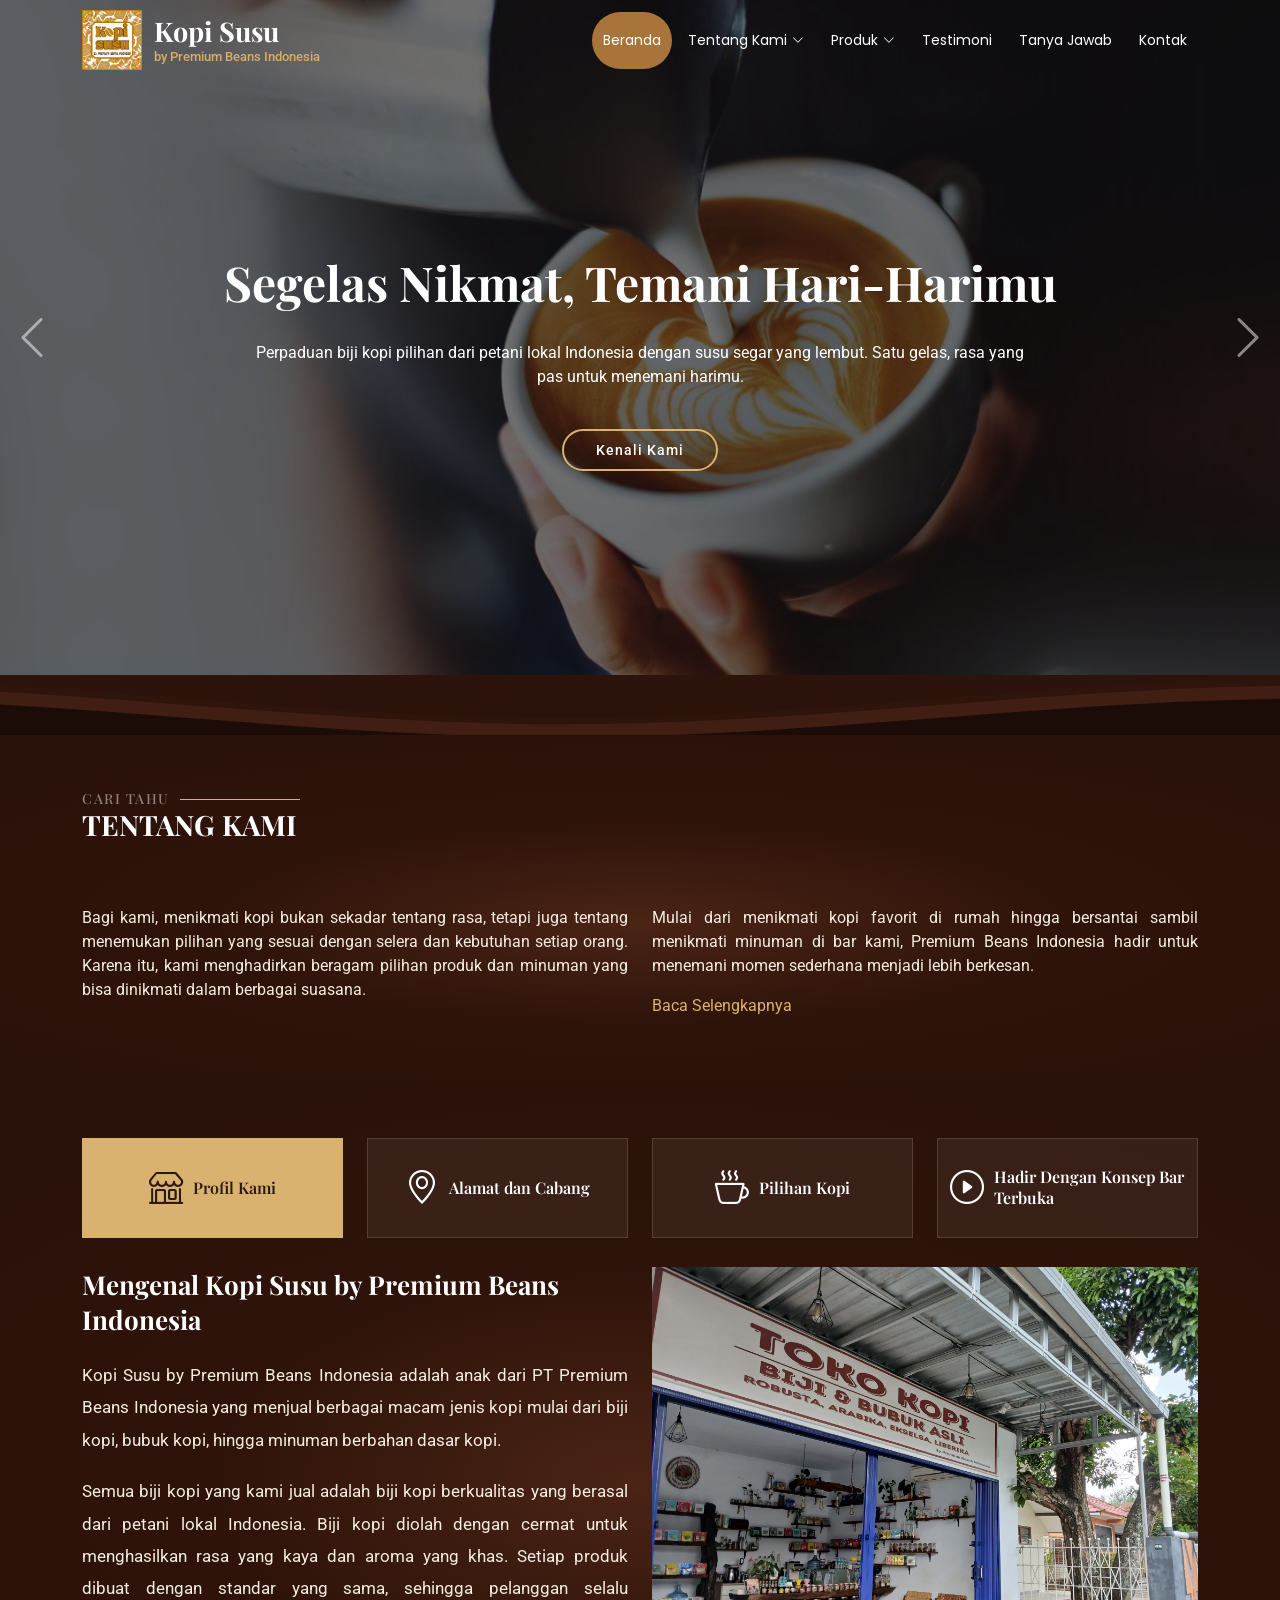
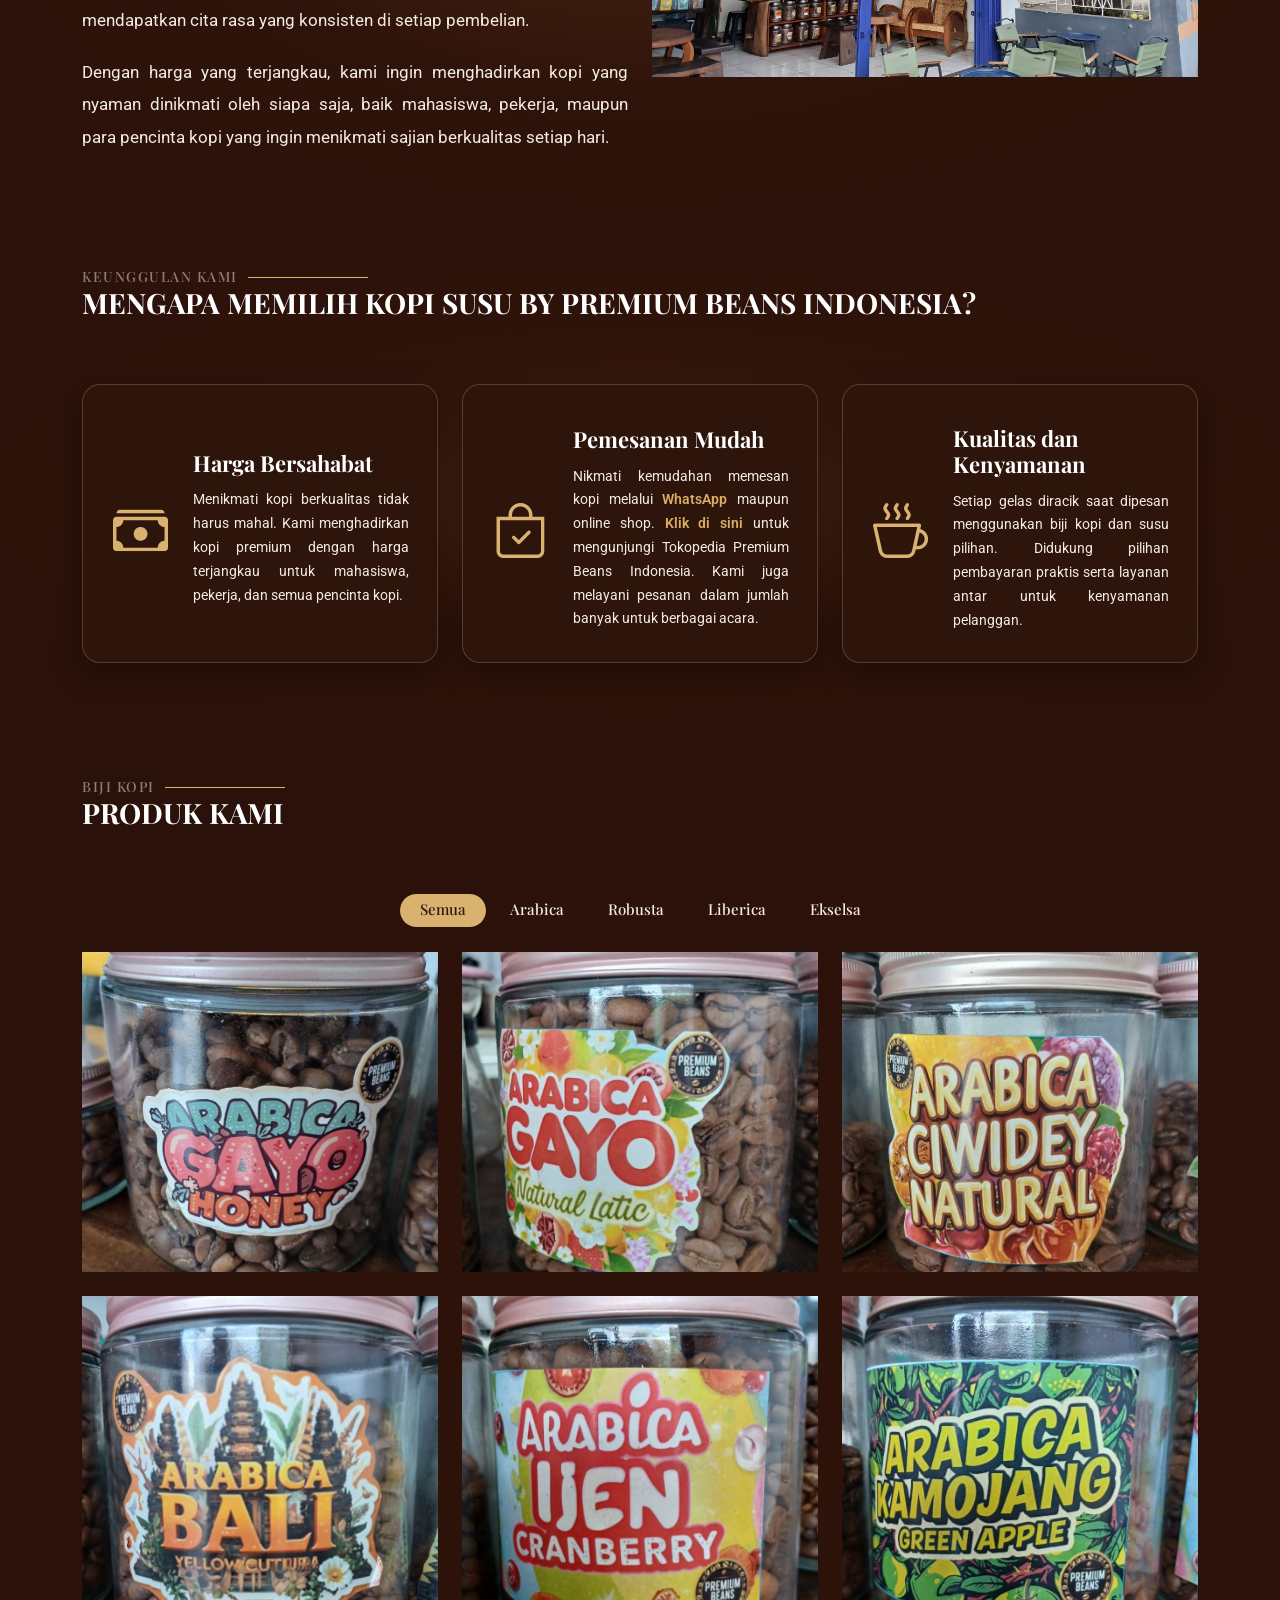
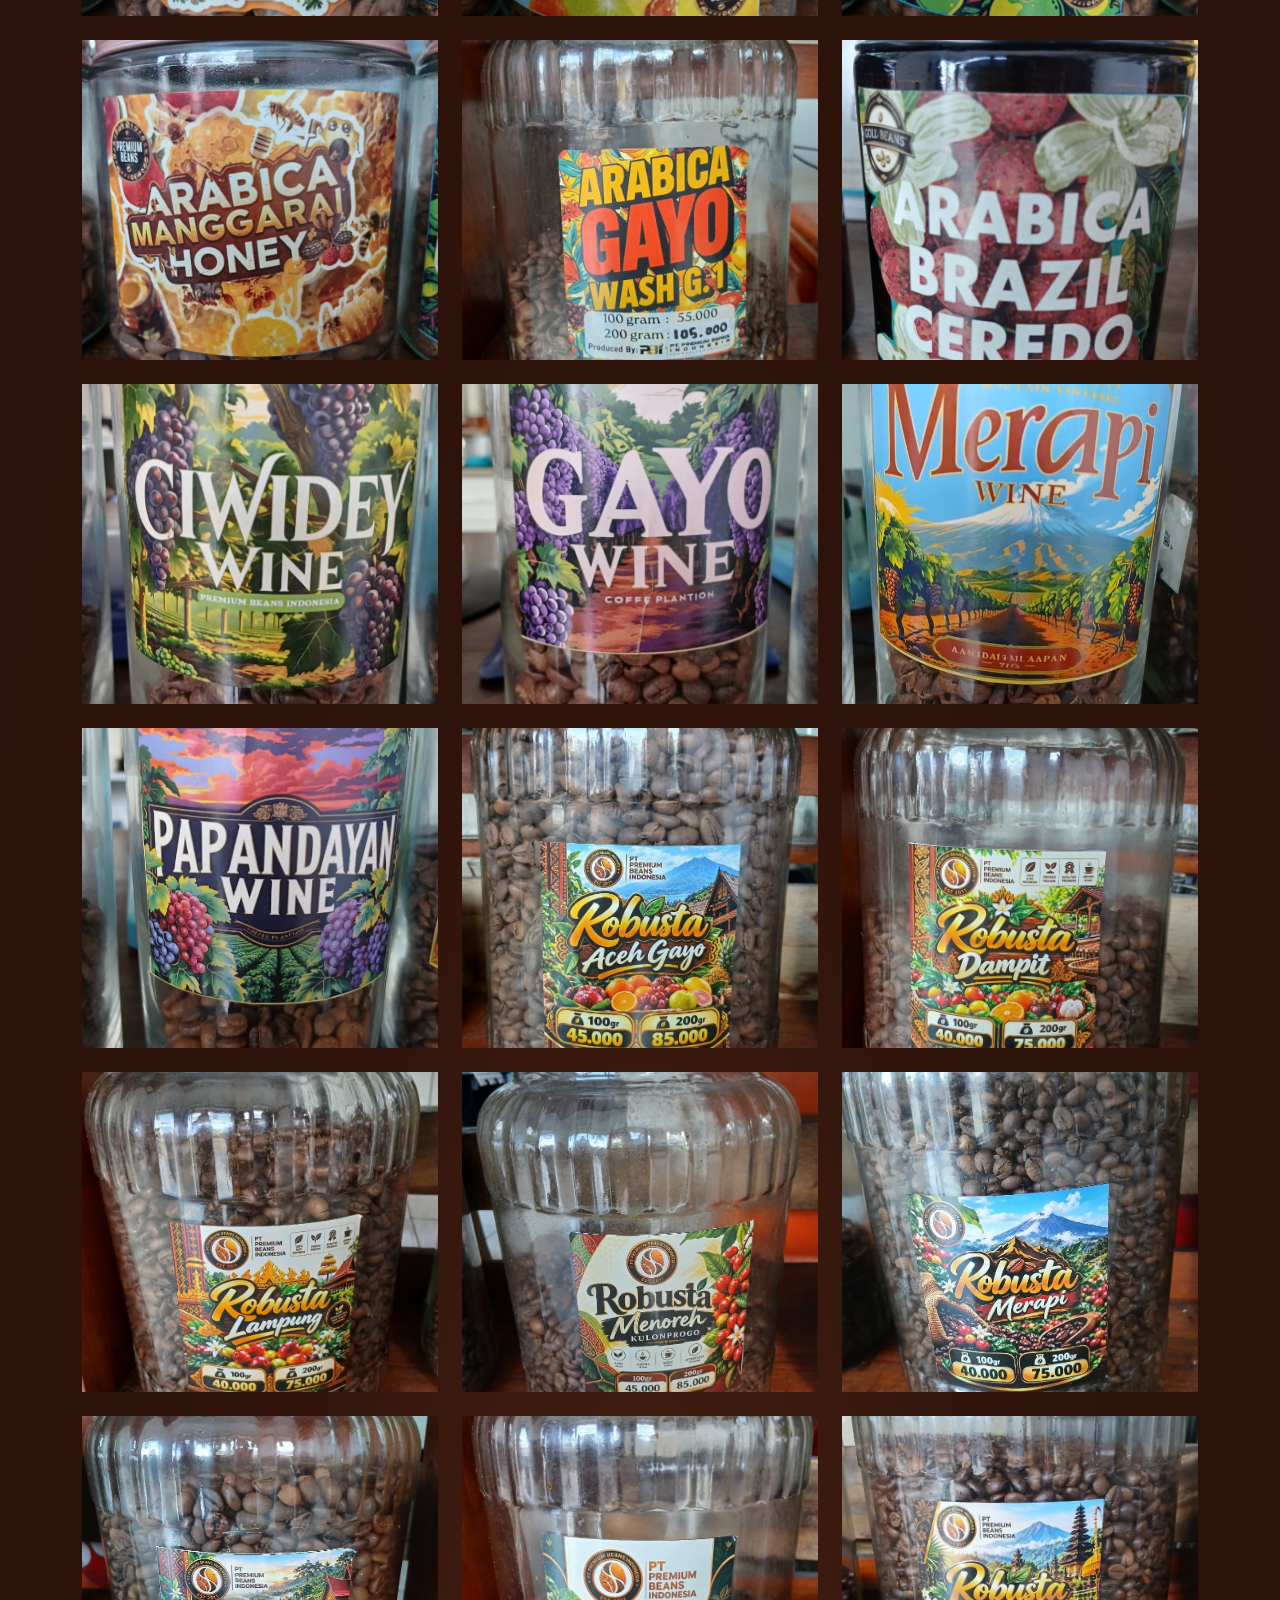
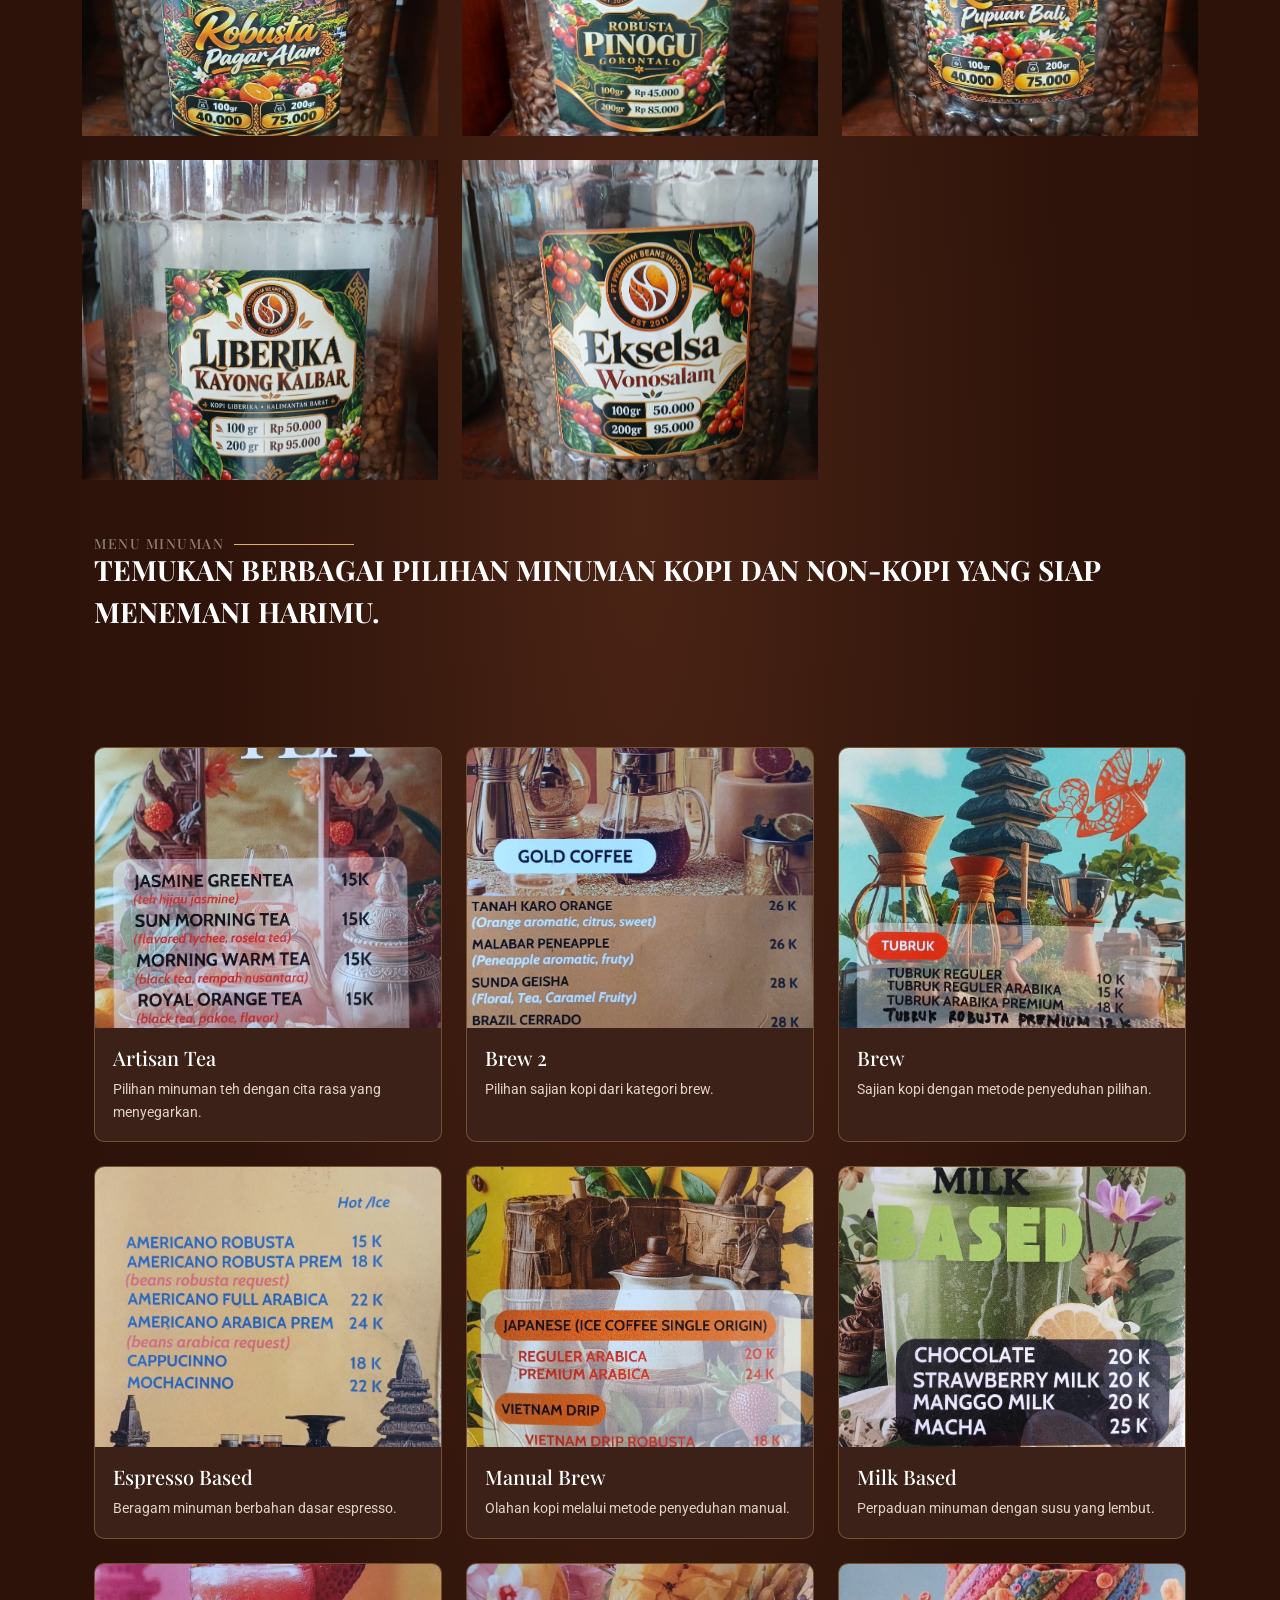
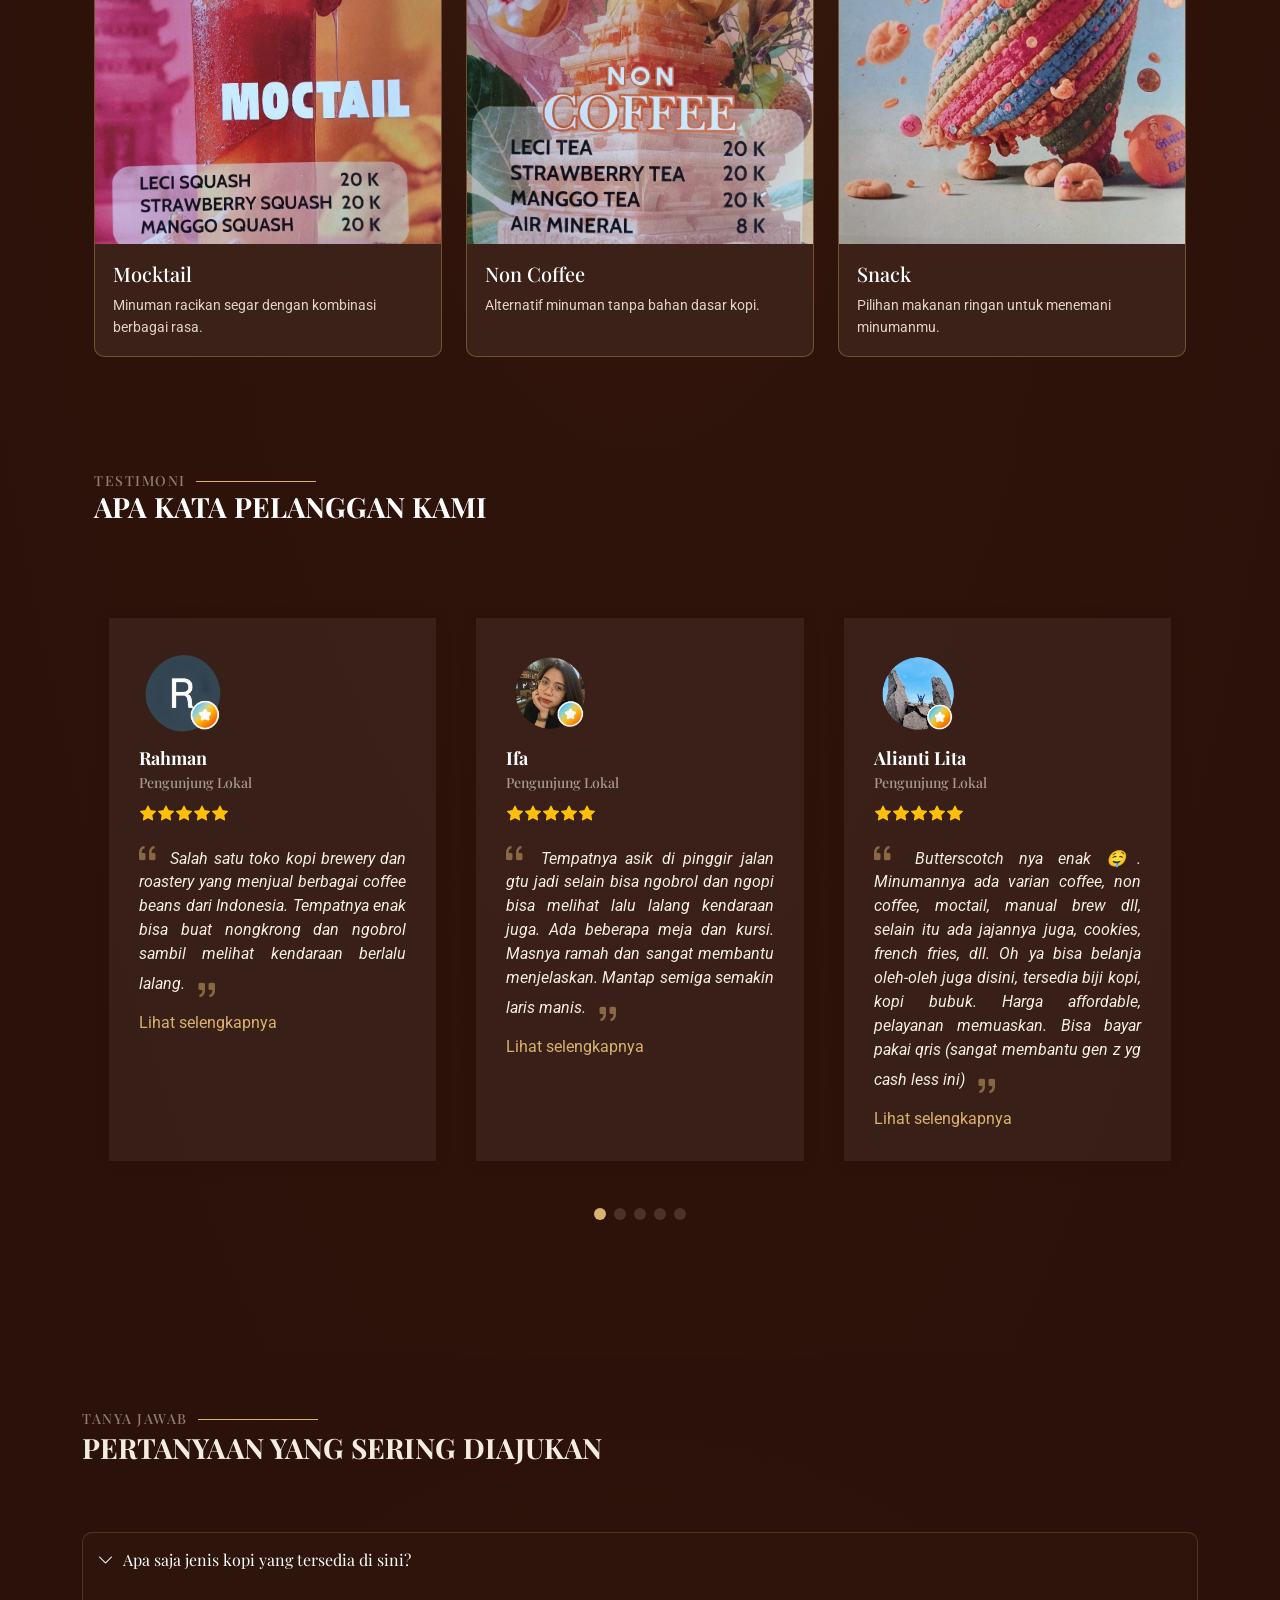
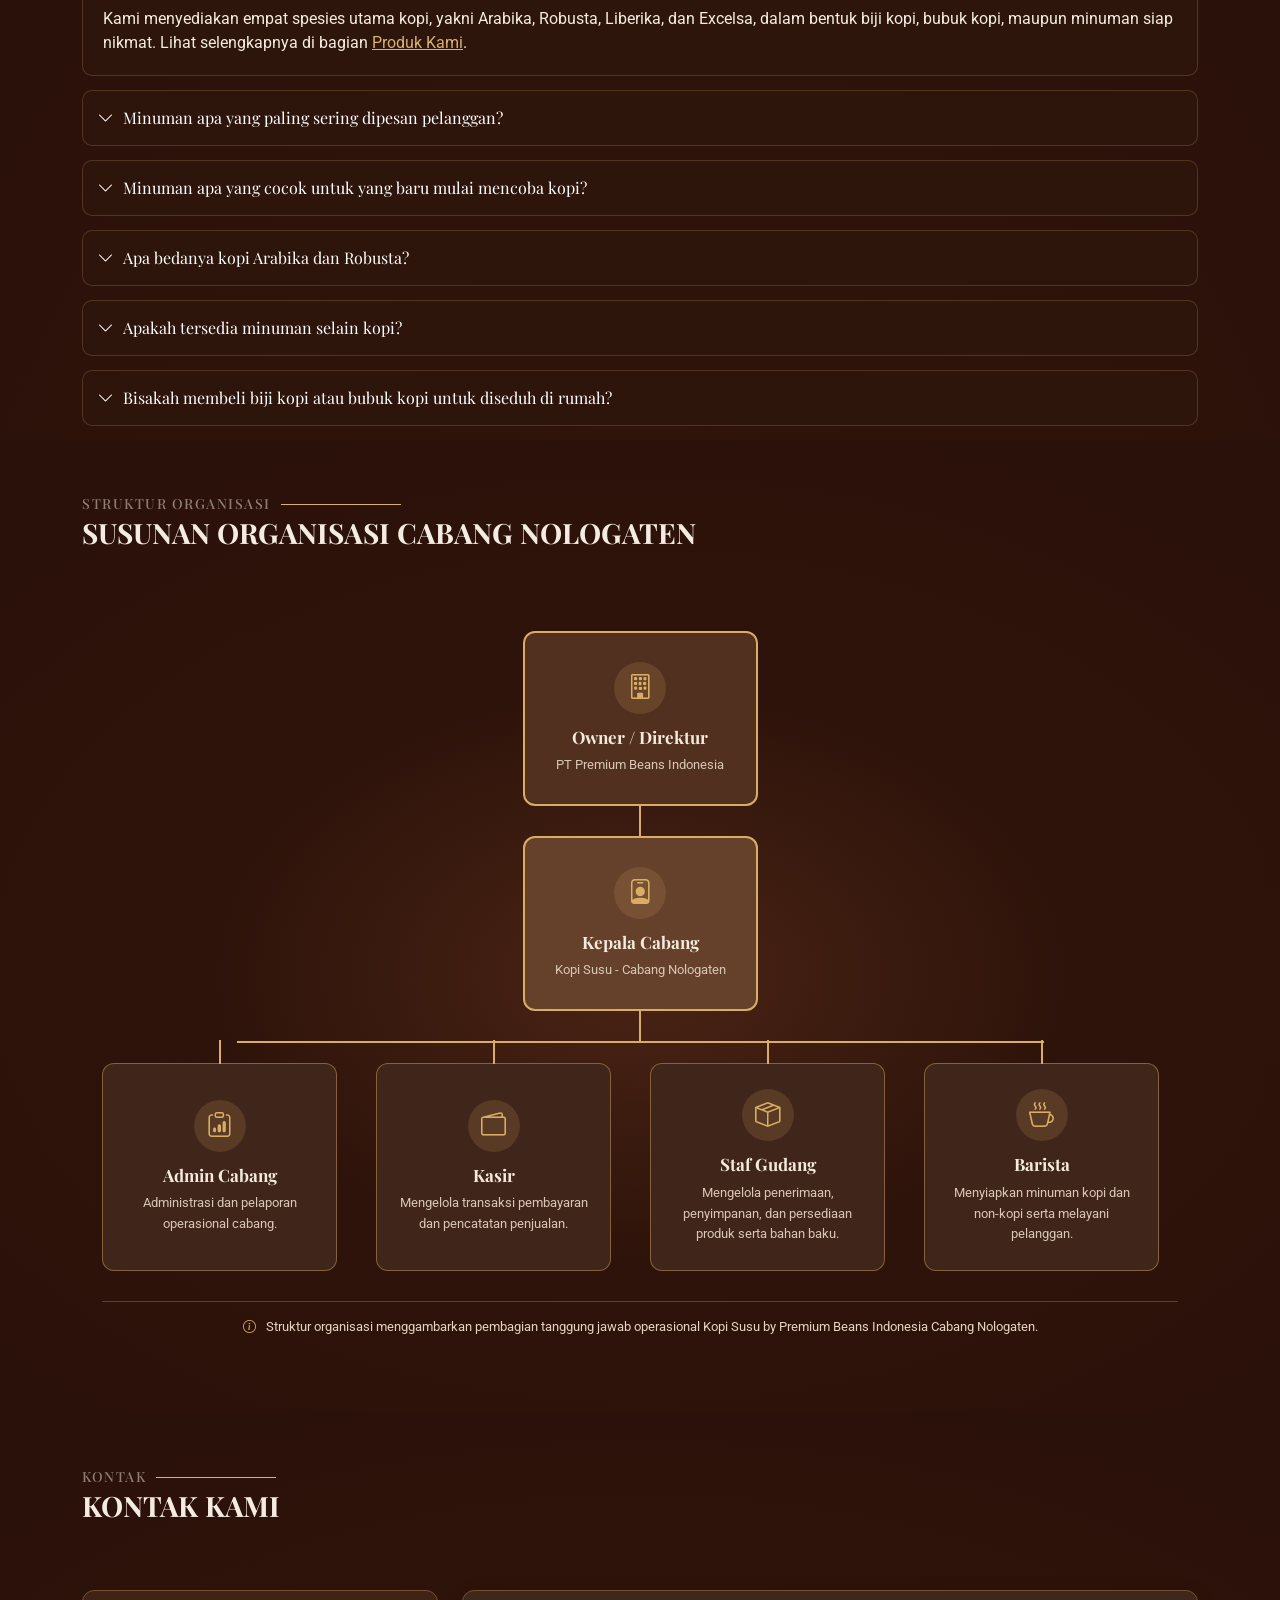
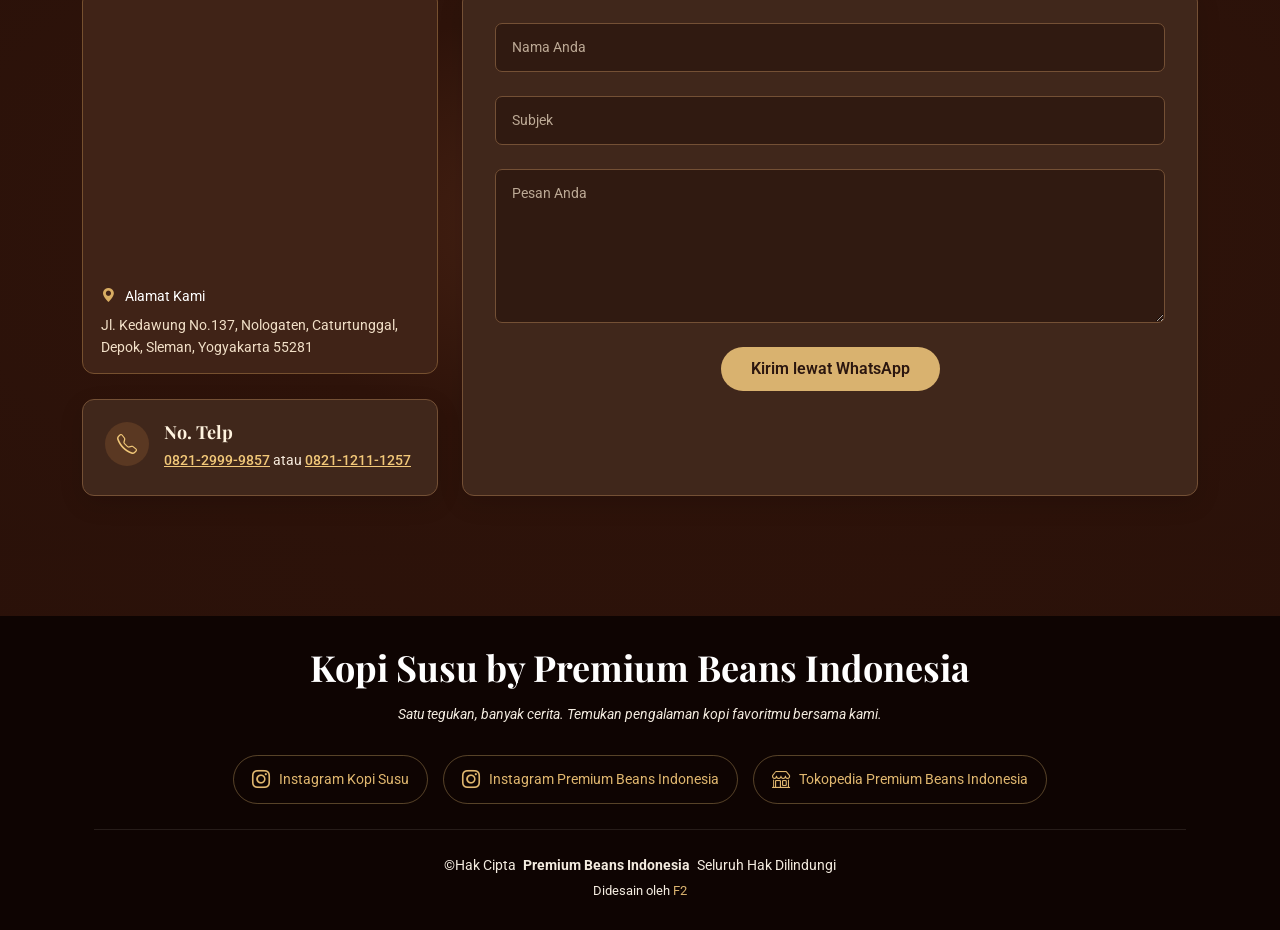
==== commit 15aa8af3: "uodate nomor whatsapp" ====
--- a/index.html
+++ b/index.html
@@ -4,13 +4,13 @@
 <head>
   <meta charset="utf-8">
   <meta content="width=device-width, initial-scale=1.0" name="viewport">
-  <title>Index - Selecao Bootstrap Template</title>
+  <title>Kopi Susu by Premium Beans Indonesia</title>
   <meta name="description" content="">
   <meta name="keywords" content="">
 
   <!-- Favicons -->
-  <link href="assets/img/favicon.png" rel="icon">
-  <link href="assets/img/apple-touch-icon.png" rel="apple-touch-icon">
+  <link href="assets/img/logo kopi susu fix.png" rel="icon">
+  <link href="assets/img/logo kopi susu fix.png" rel="apple-touch-icon">
 
   <!-- Fonts -->
   <link href="https://fonts.googleapis.com" rel="preconnect">
@@ -1315,8 +1315,39 @@
   <script src="assets/vendor/swiper/swiper-bundle.min.js"></script>
 
   <!-- Main JS File -->
-  <script src="assets/js/main.js"></script>
+<script src="assets/js/main.js"></script>
+
+<script>
+document.addEventListener("DOMContentLoaded", function () {
+
+    const form = document.getElementById("form-wa");
+
+    form.addEventListener("submit", function (event) {
+
+        event.preventDefault();
+        event.stopImmediatePropagation();
+
+        const nama = form.querySelector('[name="nama"]').value.trim();
+        const subjek = form.querySelector('[name="subjek"]').value.trim();
+        const pesan = form.querySelector('[name="pesan"]').value.trim();
+
+        const nomorWhatsApp = "0821-1211-1257";
+
+        const isiPesan =
+            "Halo Kopi Susu by Premium Beans Indonesia!\n\n" +
+            "Nama: " + nama + "\n" +
+            "Subjek: " + subjek + "\n" +
+            "Pesan: " + pesan;
+
+        const url = "https://wa.me/" + nomorWhatsApp +
+                    "?text=" + encodeURIComponent(isiPesan);
+
+        window.open(url, "_blank");
+
+    }, true);
+
+});
+</script>
 
 </body>
-
 </html>
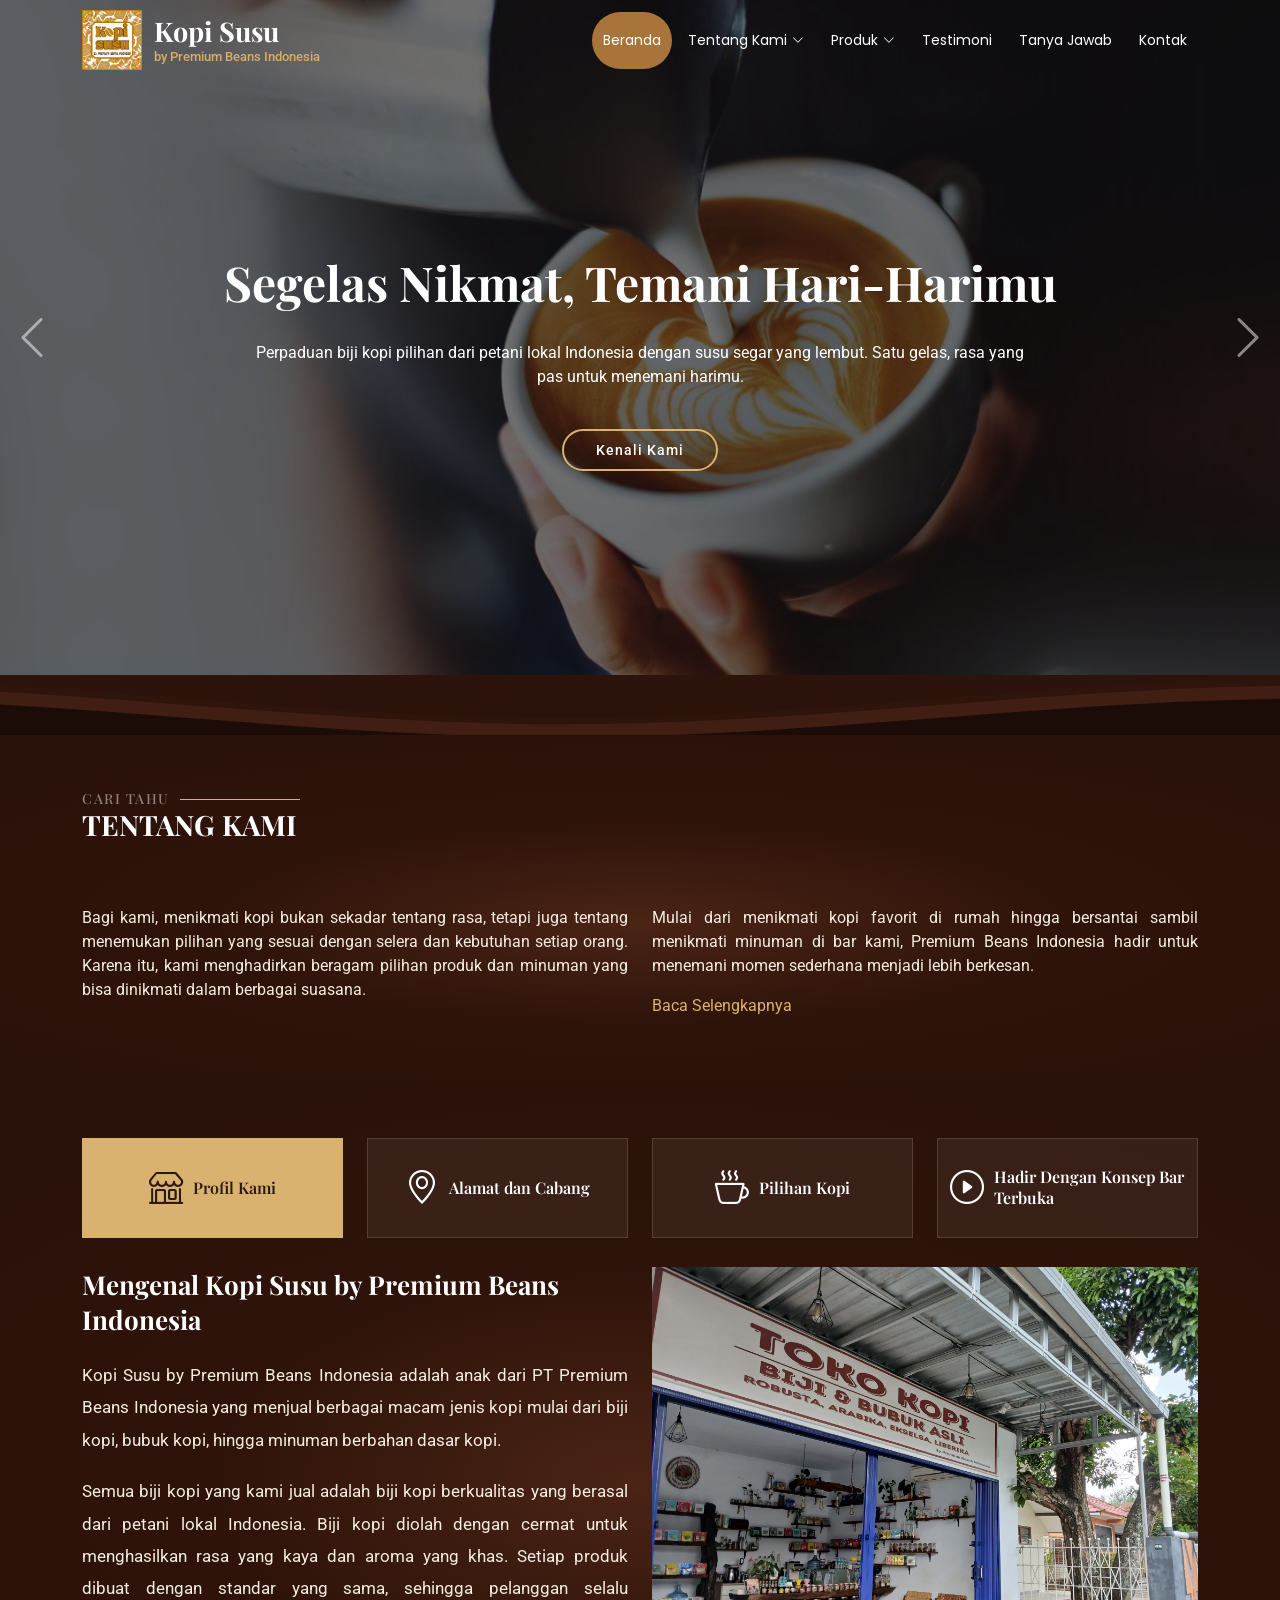
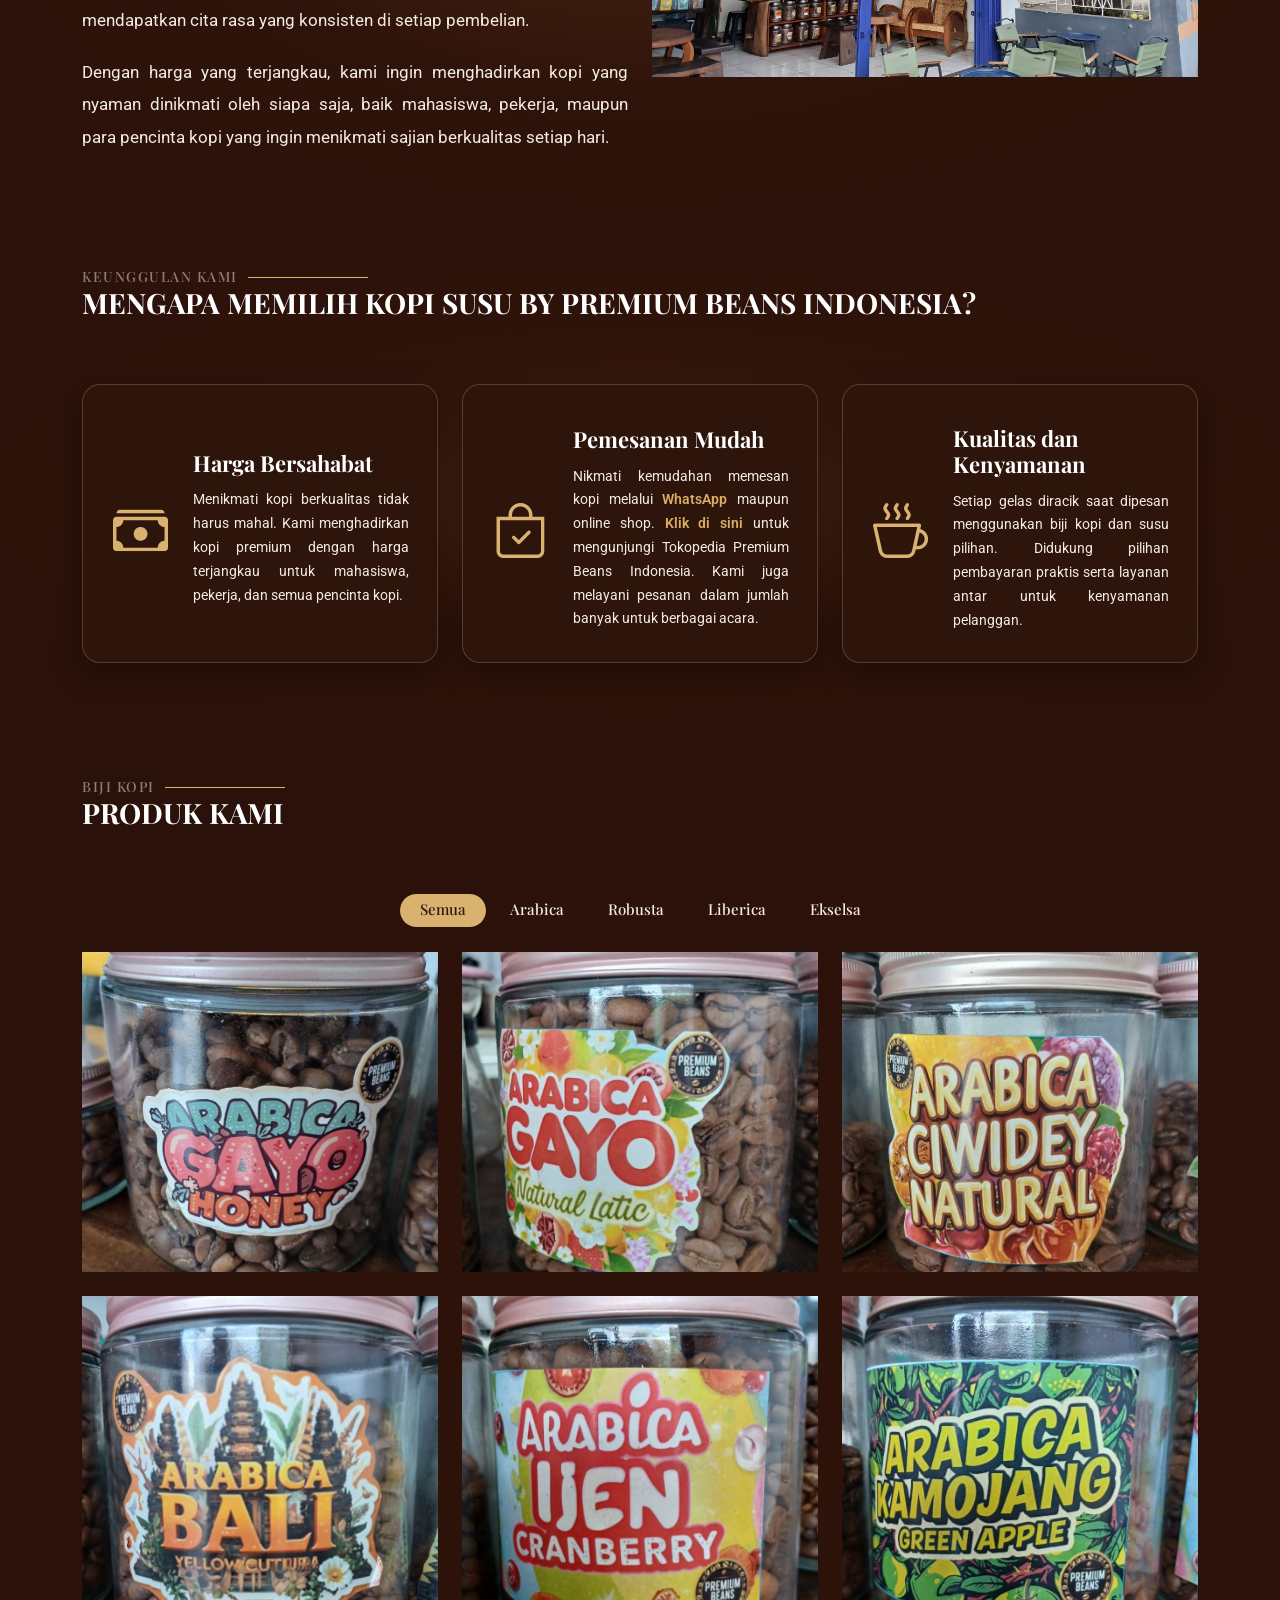
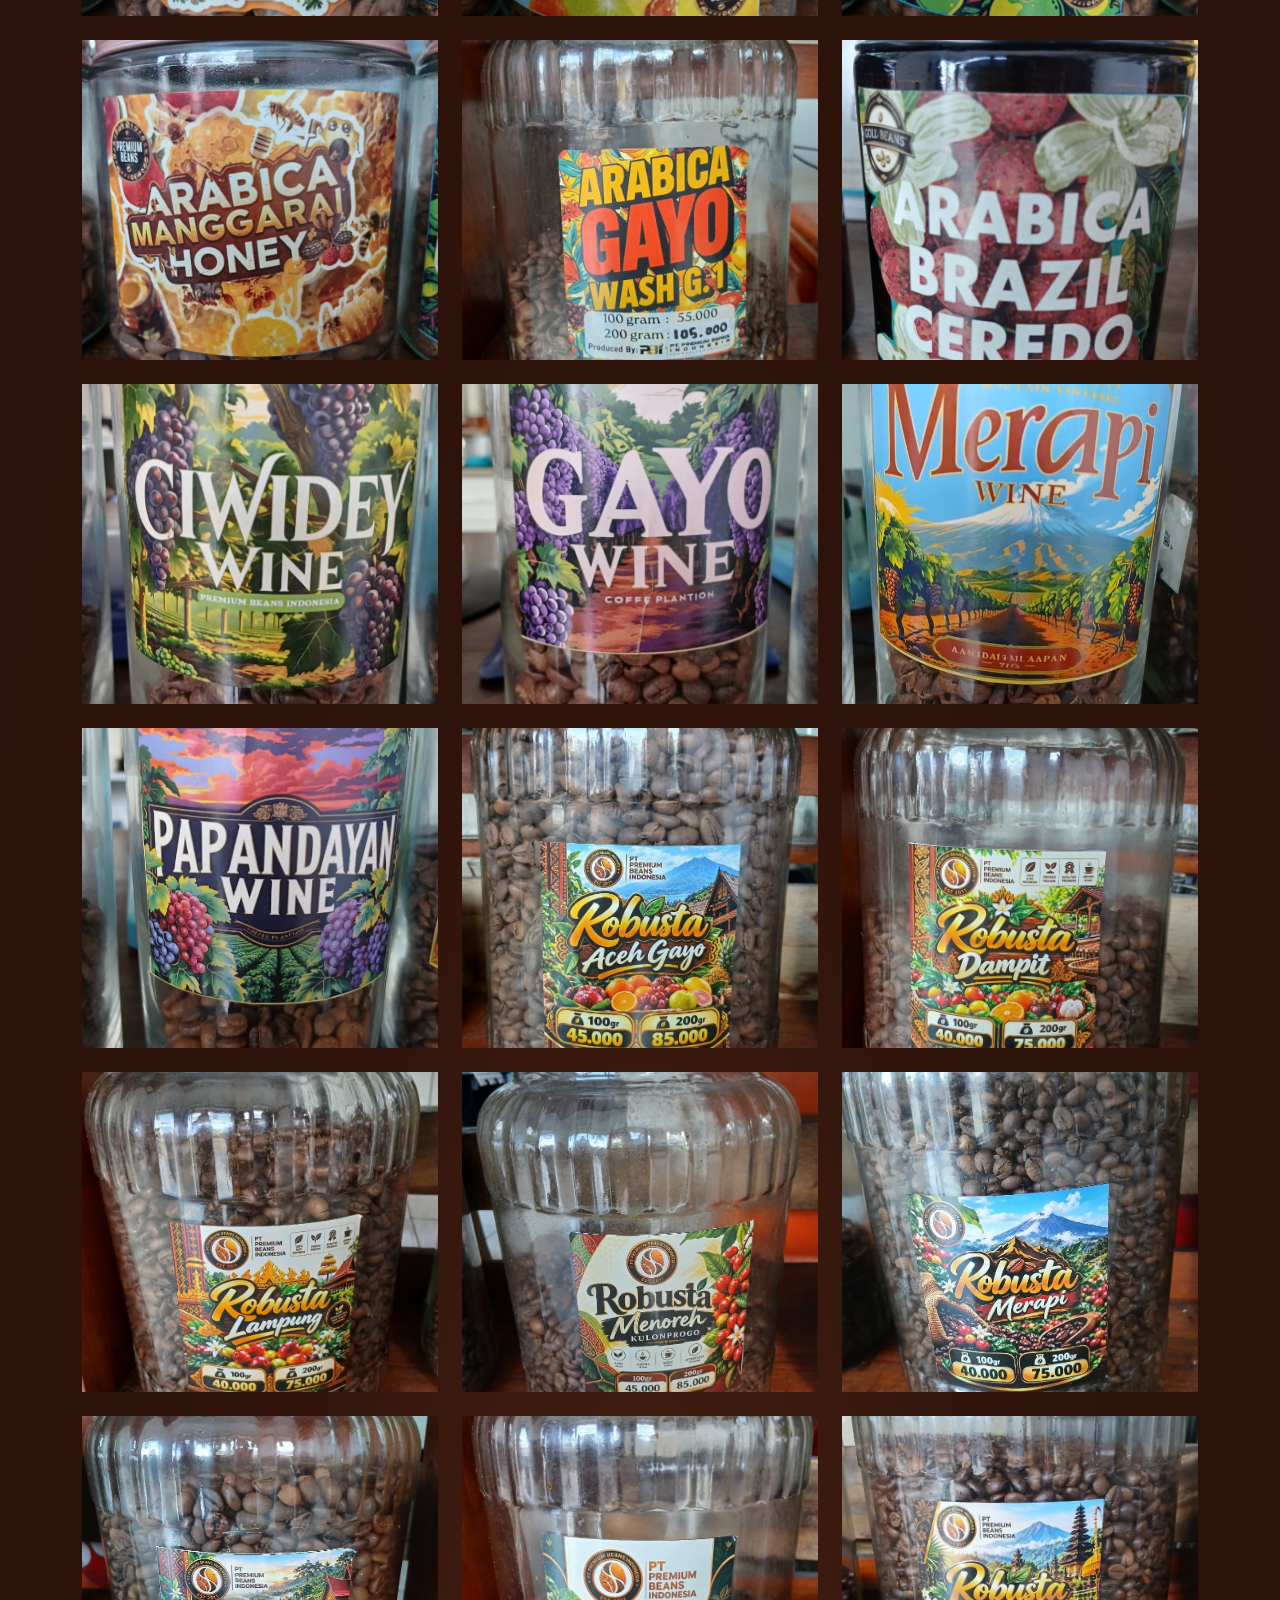
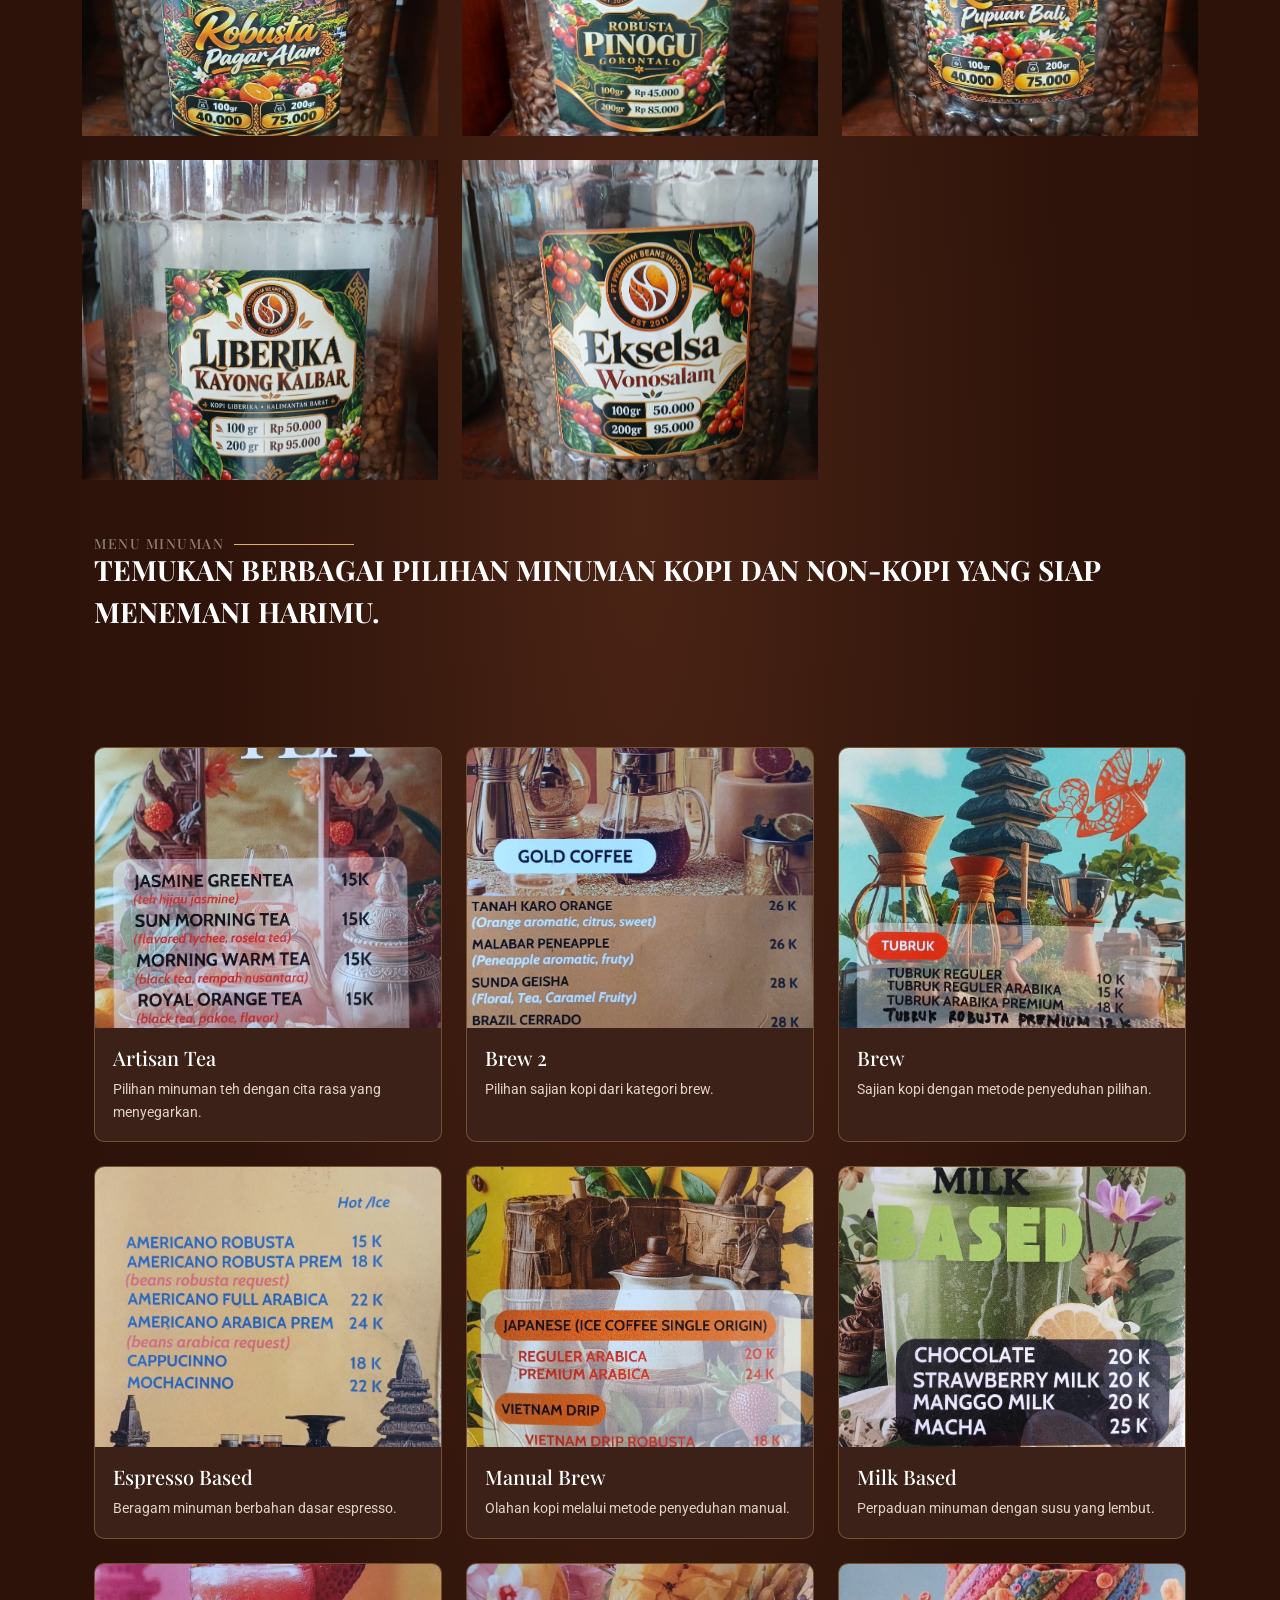
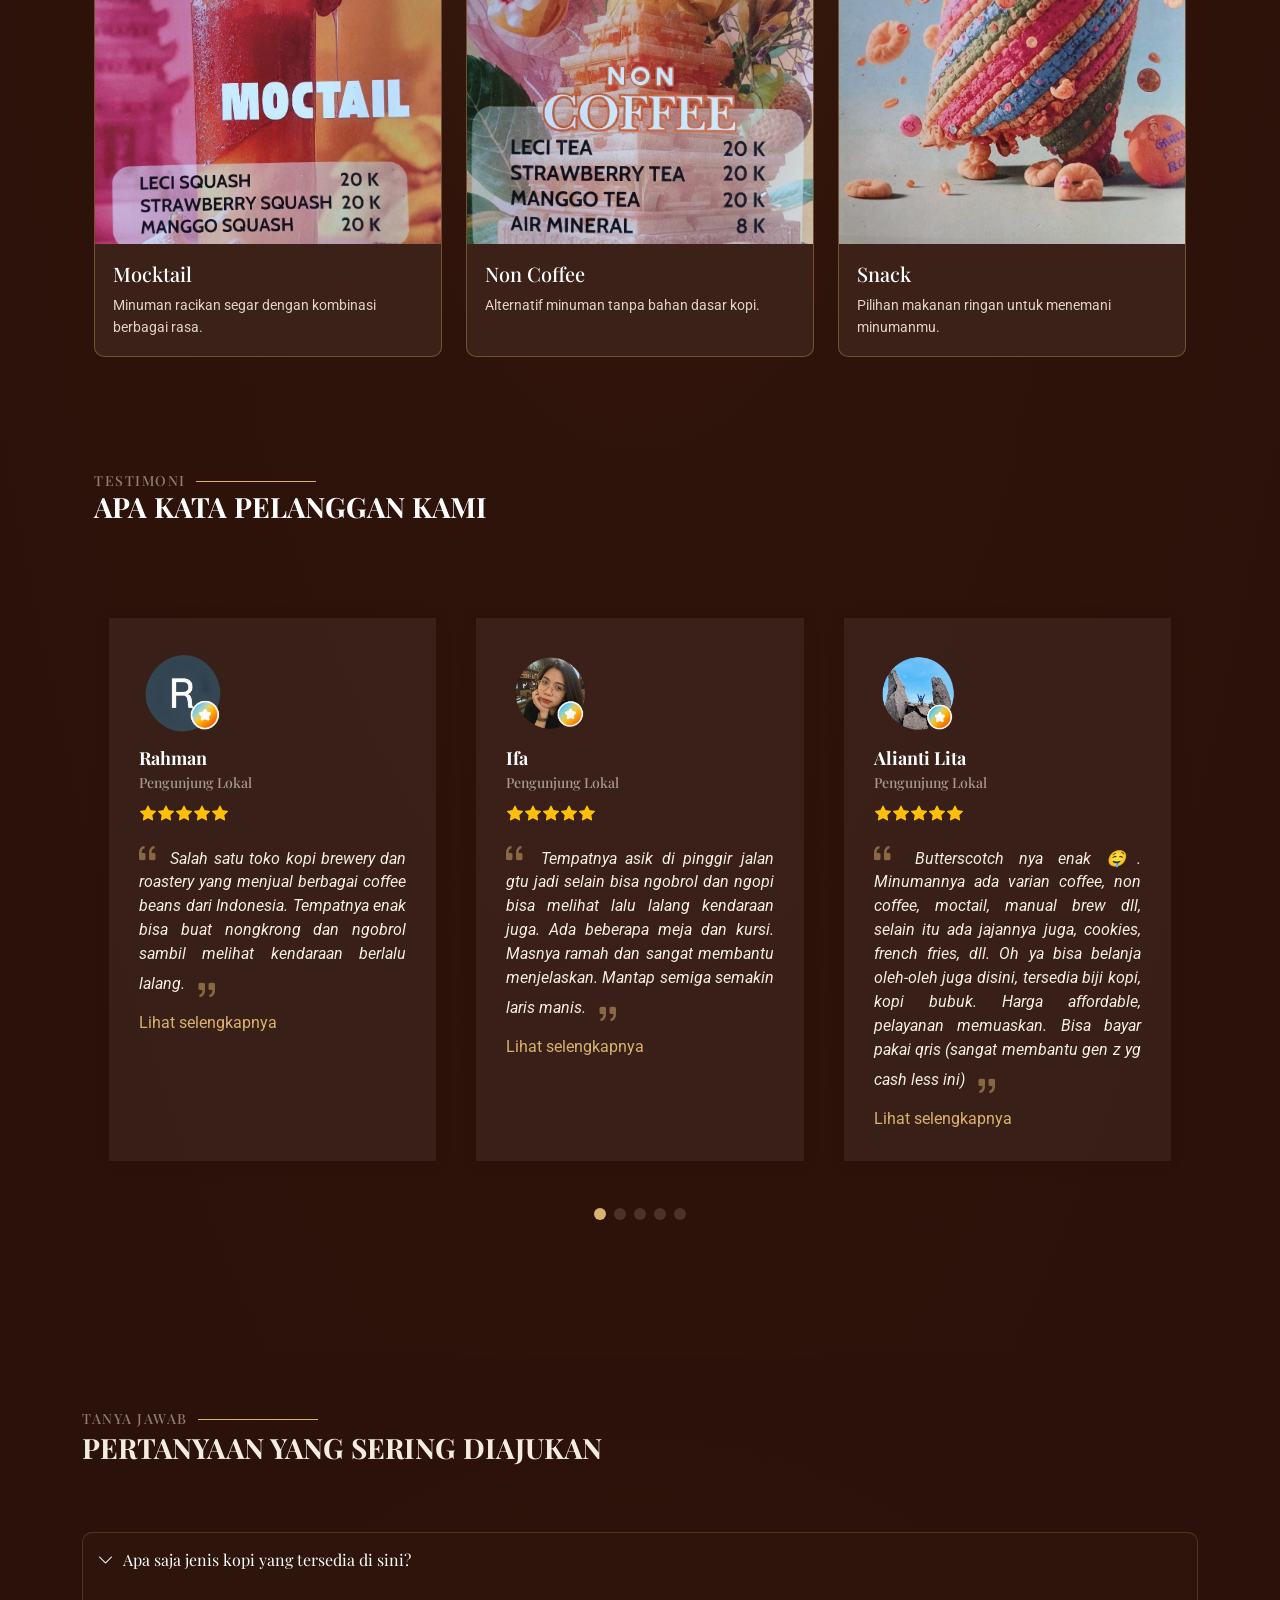
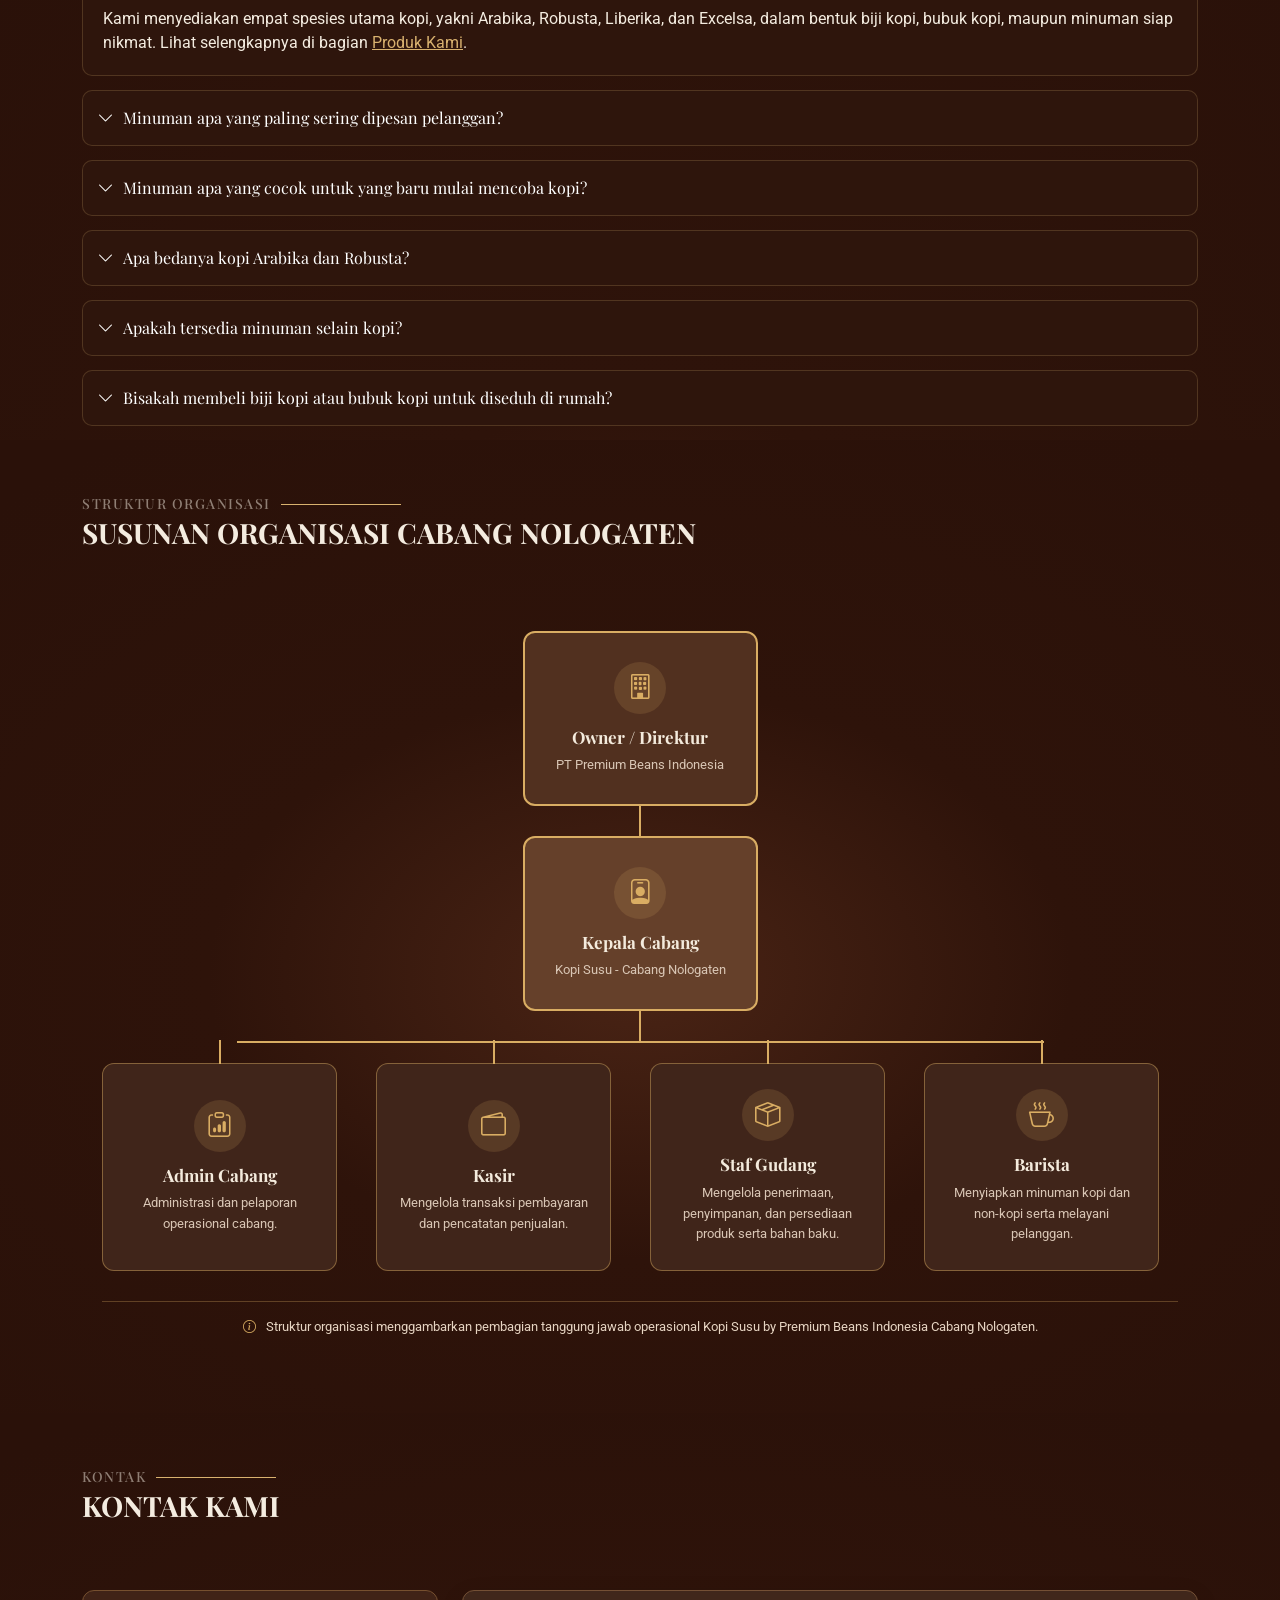
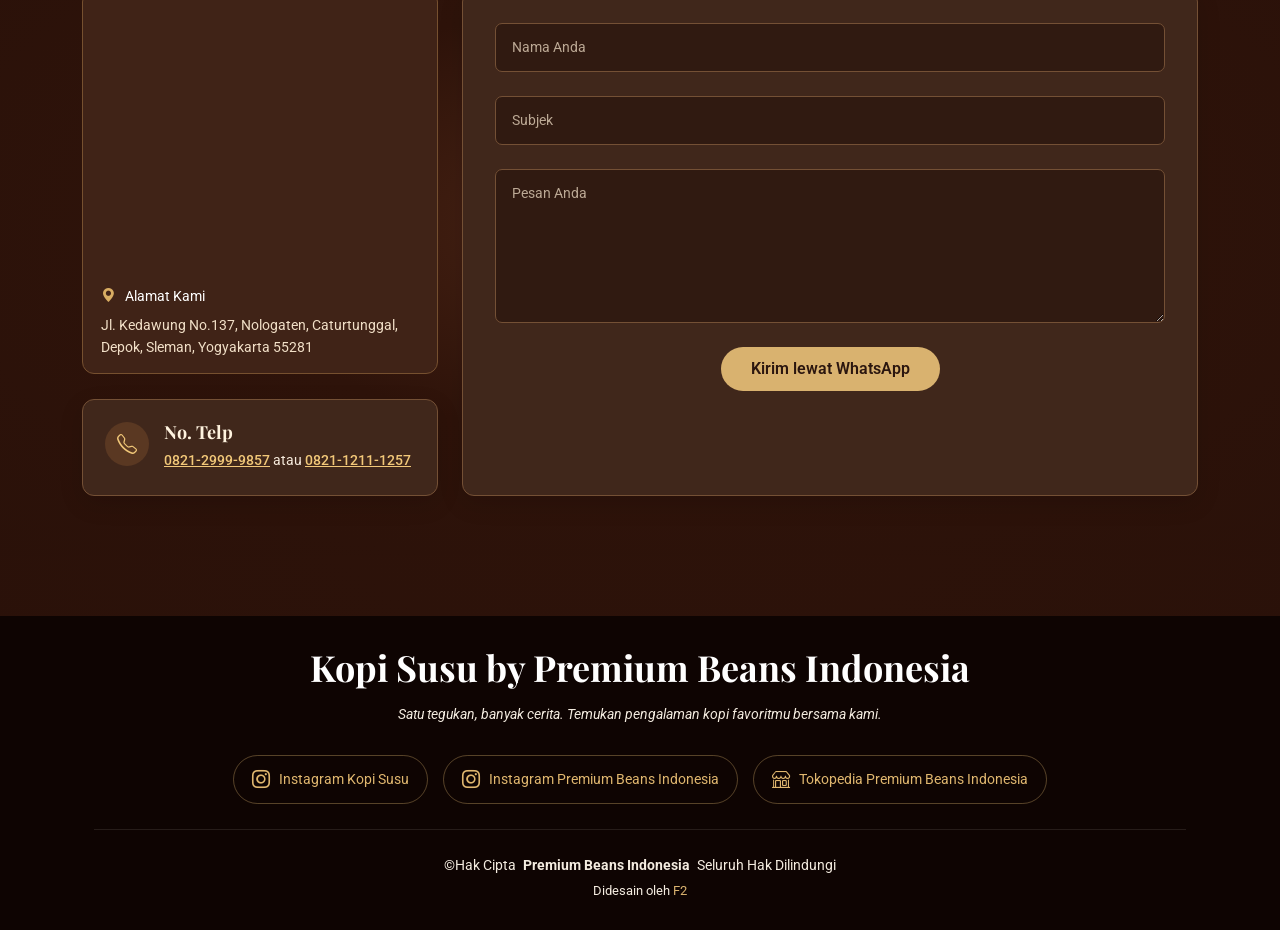
==== commit ef001bab: "update nomor tujuan whatsapp" ====
--- a/index.html
+++ b/index.html
@@ -1331,7 +1331,7 @@
         const subjek = form.querySelector('[name="subjek"]').value.trim();
         const pesan = form.querySelector('[name="pesan"]').value.trim();
 
-        const nomorWhatsApp = "0821-1211-1257";
+        const nomorWhatsApp = "085784074357";
 
         const isiPesan =
             "Halo Kopi Susu by Premium Beans Indonesia!\n\n" +
